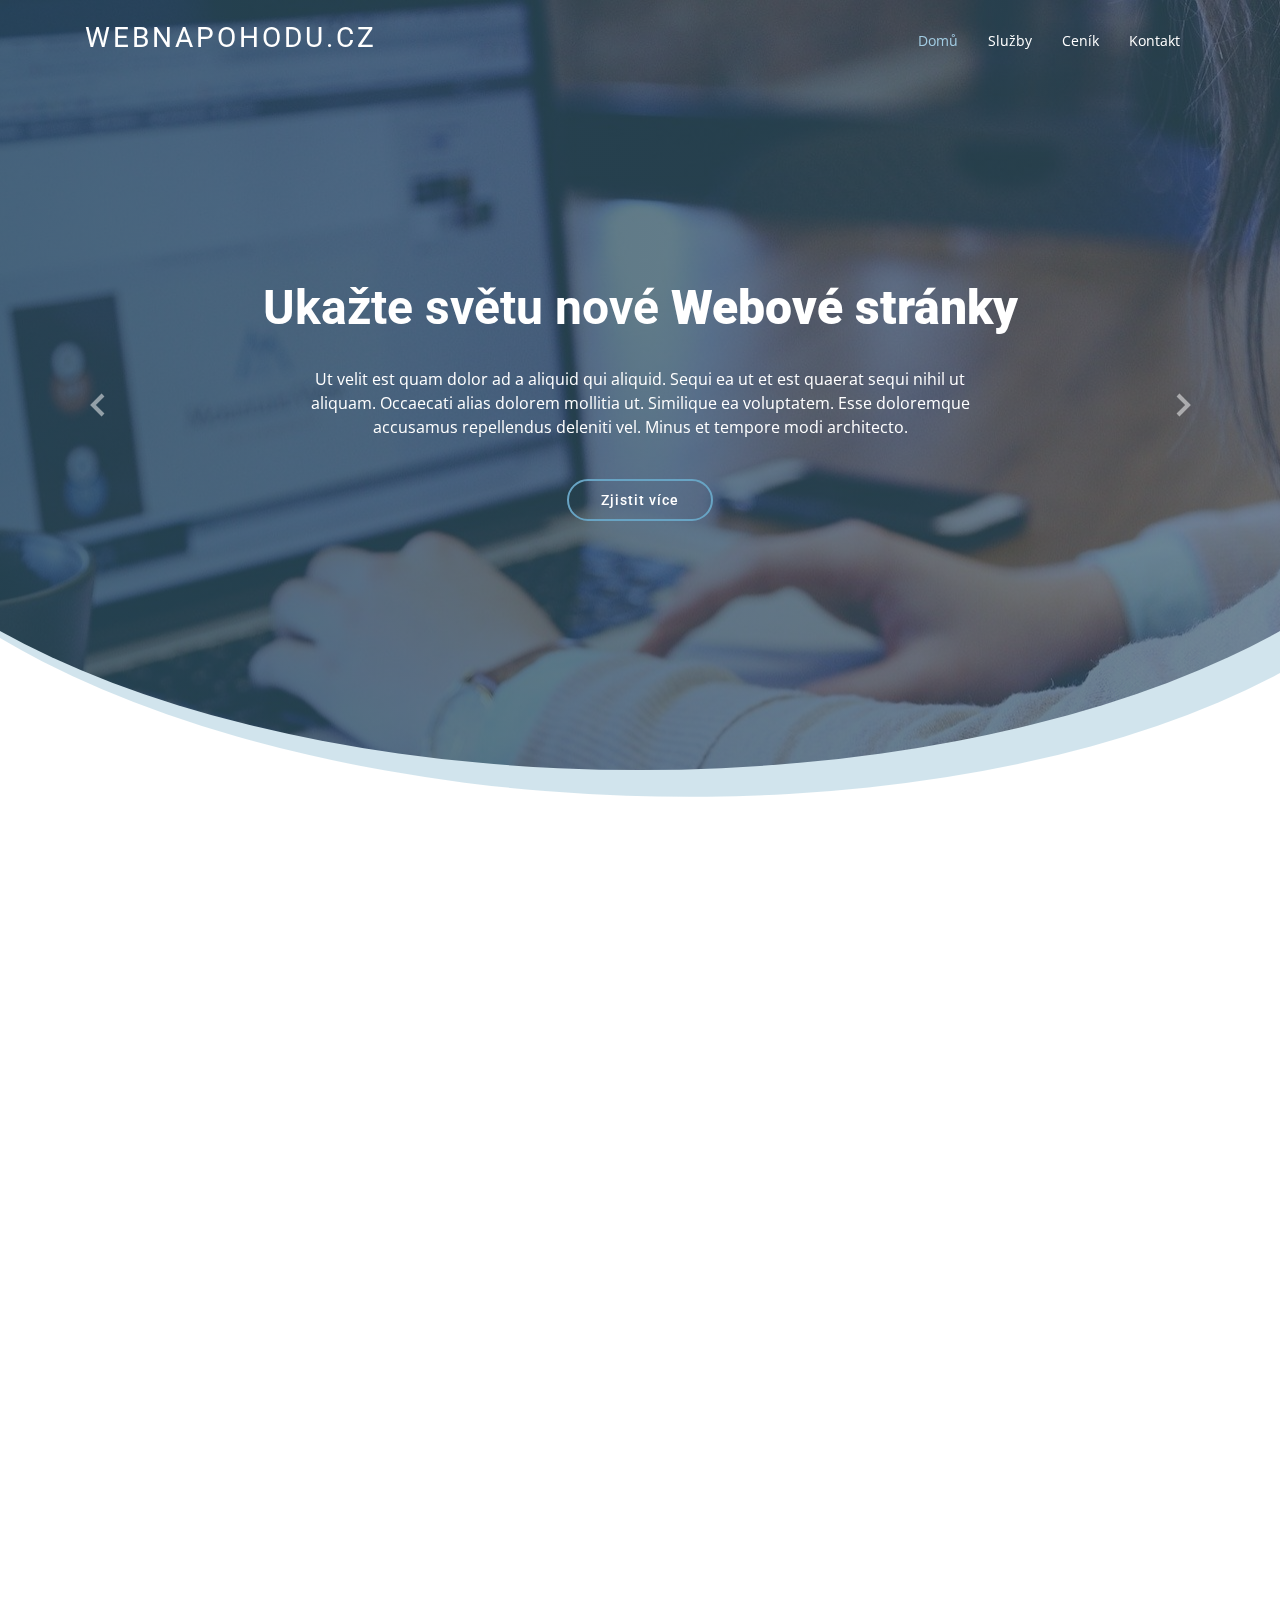
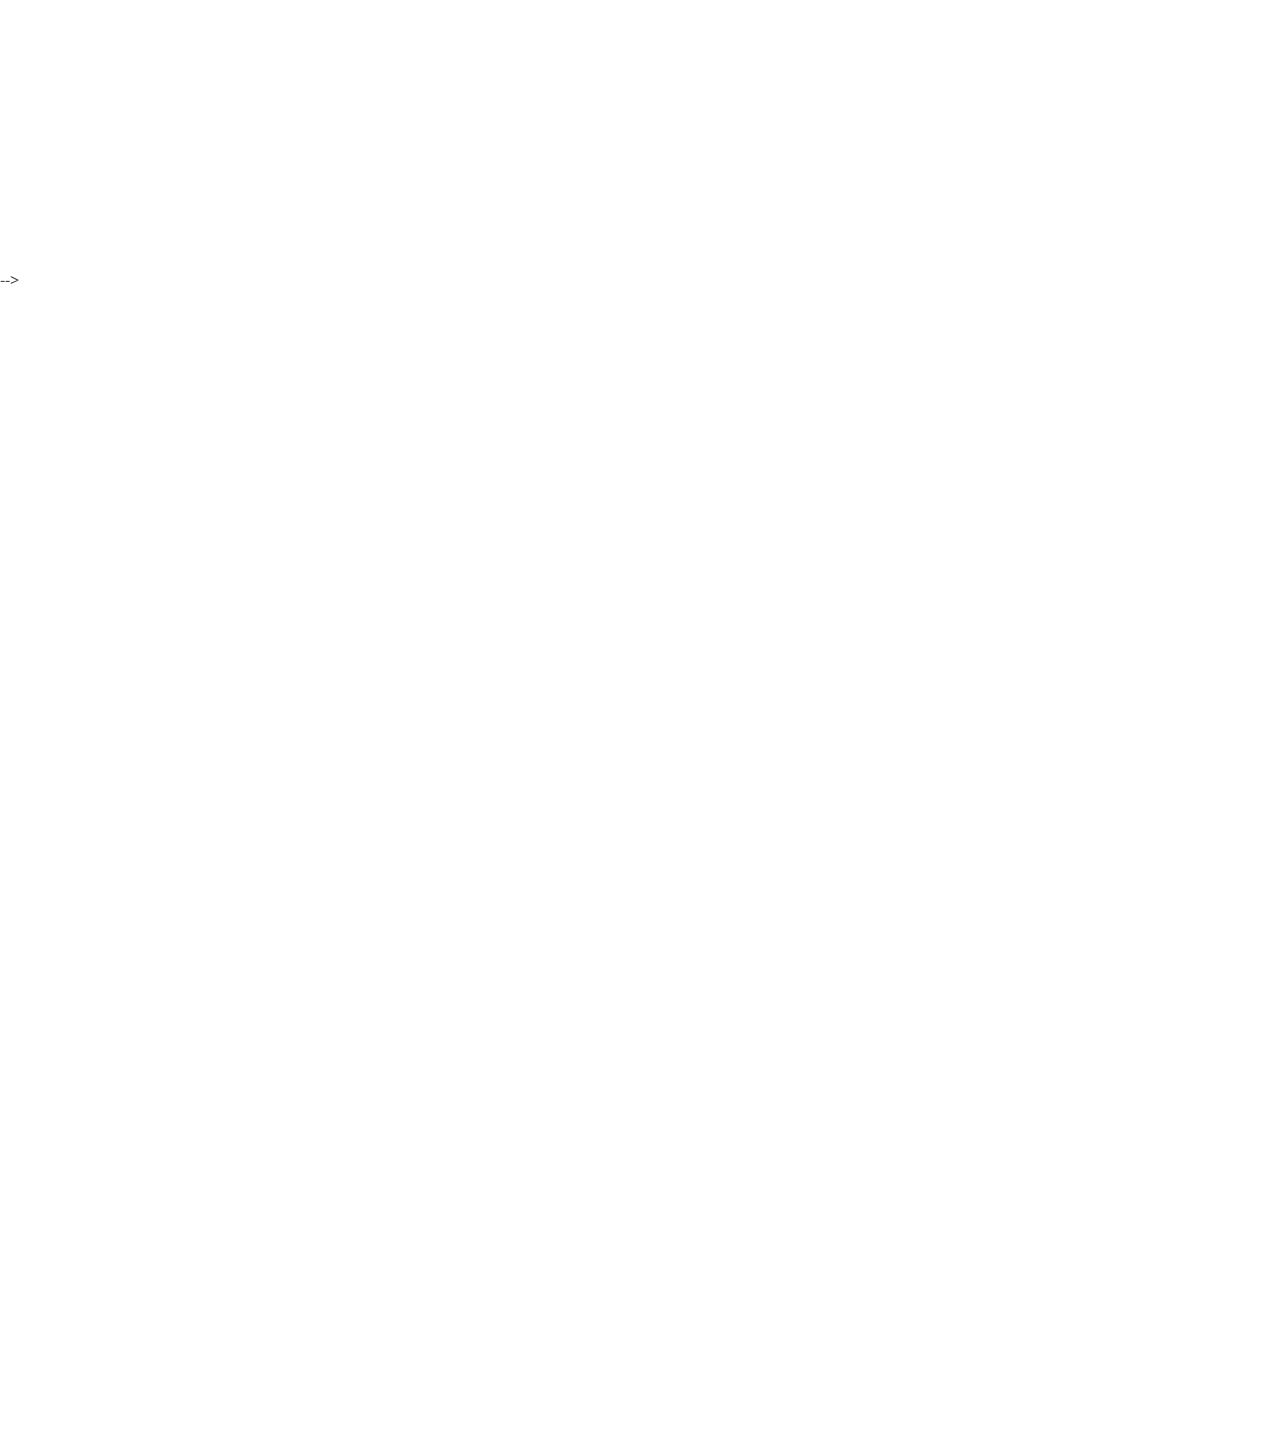
==== index.html @ 747e3417 "Third commit" ====
<!DOCTYPE html>
<html lang="en">

<head>
  <meta charset="utf-8">
  <meta content="width=device-width, initial-scale=1.0" name="viewport">

  <title>Webnapohodu.cz</title>
  <meta content="" name="descriptison">
  <meta content="" name="keywords">

  <!-- Favicons -->
  <link href="assets/img/favicon.png" rel="icon">
  <link href="assets/img/apple-touch-icon.png" rel="apple-touch-icon">

  <!-- Google Fonts -->
  <link href="https://fonts.googleapis.com/css?family=Open+Sans:300,300i,400,400i,600,600i,700,700i|Roboto:300,300i,400,400i,500,500i,700,700i&display=swap" rel="stylesheet">

  <!-- Vendor CSS Files -->
  <link href="assets/vendor/bootstrap/css/bootstrap.min.css" rel="stylesheet">
  <link href="assets/vendor/animate.css/animate.min.css" rel="stylesheet">
  <link href="assets/vendor/icofont/icofont.min.css" rel="stylesheet">
  <link href="assets/vendor/boxicons/css/boxicons.min.css" rel="stylesheet">
  <link href="assets/vendor/venobox/venobox.css" rel="stylesheet">
  <link href="assets/vendor/owl.carousel/assets/owl.carousel.min.css" rel="stylesheet">
  <link href="assets/vendor/aos/aos.css" rel="stylesheet">

  <!-- Template Main CSS File -->
  <link href="assets/css/style.css" rel="stylesheet">

  <!-- =======================================================
  * Template Name: Moderna - v2.1.0
  * Template URL: https://bootstrapmade.com/free-bootstrap-template-corporate-moderna/
  * Author: BootstrapMade.com
  * License: https://bootstrapmade.com/license/
  ======================================================== -->
</head>

<body>

  <!-- ======= Header ======= -->
  <header id="header" class="fixed-top header-transparent">
    <div class="container">

      <div class="logo float-left">
        <h1 class="text-light"><a href="index.html"><span>Webnapohodu.cz</span></a></h1>
        <!-- Uncomment below if you prefer to use an image logo -->
        <!-- <a href="index.html"><img src="assets/img/logo.png" alt="" class="img-fluid"></a>-->
      </div>

      <nav class="nav-menu float-right d-none d-lg-block">
        <ul>
          <li class="active"><a href="index.html">Domů</a></li>
          <!-- <li><a href="about.html">O nás</a></li> -->
          <li><a href="services.html">Služby</a></li>
          <!-- <li><a href="portfolio.html">Portfolio</a></li> -->
          <li><a href="pricing.html">Ceník</a></li>
          <!-- <li><a href="team.html">Team</a></li> -->
          <!-- <li><a href="blog.html">Blog</a></li> -->
          <!-- <li class="drop-down"><a href="">Drop Down</a>
            <ul>
              <li><a href="#">Drop Down 1</a></li>
              <li class="drop-down"><a href="#">Drop Down 2</a>
                <ul>
                  <li><a href="#">Deep Drop Down 1</a></li>
                  <li><a href="#">Deep Drop Down 2</a></li>
                  <li><a href="#">Deep Drop Down 3</a></li>
                  <li><a href="#">Deep Drop Down 4</a></li>
                  <li><a href="#">Deep Drop Down 5</a></li>
                </ul>
              </li>
              <li><a href="#">Drop Down 3</a></li>
              <li><a href="#">Drop Down 4</a></li>
              <li><a href="#">Drop Down 5</a></li>
            </ul>
          </li> -->
          <li><a href="contact.html">Kontakt</a></li>
        </ul>
      </nav><!-- .nav-menu -->

    </div>
  </header><!-- End Header -->

  <!-- ======= Hero Section ======= -->
  <section id="hero" class="d-flex justify-cntent-center align-items-center">
    <div id="heroCarousel" class="container carousel carousel-fade" data-ride="carousel">

      <!-- Slide 1 -->
      <div class="carousel-item active">
        <div class="carousel-container">
          <h2 class="animate__animated animate__fadeInDown">Ukažte světu nové <strong>Webové stránky</strong></h2>
          <p class="animate__animated animate__fadeInUp">Ut velit est quam dolor ad a aliquid qui aliquid. Sequi ea ut et est quaerat sequi nihil ut aliquam. Occaecati alias dolorem mollitia ut. Similique ea voluptatem. Esse doloremque accusamus repellendus deleniti vel. Minus et tempore modi architecto.</p>
          <a href="" class="btn-get-started animate__animated animate__fadeInUp">Zjistit více</a>
        </div>
      </div>

      <!-- Slide 2 -->
      <div class="carousel-item">
        <div class="carousel-container">
          <h2 class="animate__animated animate__fadeInDown">Najděte nové zákazníky</h2>
          <p class="animate__animated animate__fadeInUp">Díky optimalizaci SEO Vás bude moci každý bez problému najít pomocí vyhledávačů jako Google nebo Seznam. Vaší firmě můžeme zajistit online propagaci, zejména na socialních sítích, které skýtají velké množství potenciálních zákazníků.</p>
          <a href="" class="btn-get-started animate__animated animate__fadeInUp">Zjistit více</a>
        </div>
      </div>

      <!-- Slide 3 -->
      <div class="carousel-item">
        <div class="carousel-container">
          <h2 class="animate__animated animate__fadeInDown">Když web, tak napohodu 😎</h2>
          <p class="animate__animated animate__fadeInUp">Přidat novinky, změnit otevírací dobu, či aktualizovat fotografie? Žádný problém, správa Vašeho webu pro Vás bude díky přehledné aministraci hračka. Nechcete se o Váš web starat? V pořádku, údržbu webu budeme provádět za Vás.</p>
          <a href="" class="btn-get-started animate__animated animate__fadeInUp">Zjistit více</a>
        </div>
      </div>

      <a class="carousel-control-prev" href="#heroCarousel" role="button" data-slide="prev">
        <span class="carousel-control-prev-icon bx bx-chevron-left" aria-hidden="true"></span>
        <span class="sr-only">Previous</span>
      </a>

      <a class="carousel-control-next" href="#heroCarousel" role="button" data-slide="next">
        <span class="carousel-control-next-icon bx bx-chevron-right" aria-hidden="true"></span>
        <span class="sr-only">Next</span>
      </a>

    </div>
  </section><!-- End Hero -->

  <main id="main">

    <!-- ======= Services Section ======= -->
    <section class="services">
      <div class="container">

        <div class="row">
          <div class="col-md-6 col-lg-3 d-flex align-items-stretch" data-aos="fade-up">
            <div class="icon-box icon-box-pink">
              <div class="icon"><i class="bx bx-world"></i></div>
              <h4 class="title"><a href="">Moderní vzhled</a></h4>
              <p class="description">Vytvoříme Vaší firmě webové stránky s moderním designem.</p>
            </div>
          </div>

          <div class="col-md-6 col-lg-3 d-flex align-items-stretch" data-aos="fade-up" data-aos-delay="100">
            <div class="icon-box icon-box-cyan">
              <div class="icon"><i class="bx bx-devices"></i></div>
              <h4 class="title"><a href="">Responzivní design</a></h4>
              <p class="description">Vaše webové stránky budou vypadat skvěle na všech zařízeních.</p>
            </div>
          </div>

          <div class="col-md-6 col-lg-3 d-flex align-items-stretch" data-aos="fade-up" data-aos-delay="200">
            <div class="icon-box icon-box-green">
              <div class="icon"><i class="bx bxs-bar-chart-square"></i></div>
              <h4 class="title"><a href="">Marketing</a></h4>
              <p class="description">Vašemu webu zajistíme chytře cílenou reklamu, která Vám přivede nové zákazníky.</p>
            </div>
          </div>

          <div class="col-md-6 col-lg-3 d-flex align-items-stretch" data-aos="fade-up" data-aos-delay="200">
            <div class="icon-box icon-box-blue">
              <div class="icon"><i class="bx bx-paint"></i></div>
              <h4 class="title"><a href="">Grafika</a></h4>
              <p class="description">Vaší firmě vytvoříme moderní logo či propagační leták.</p>
            </div>
          </div>

        </div>

      </div>
    </section><!-- End Domů Section -->

    <!-- ======= Why Us Section ======= -->
    <!-- <section class="why-us section-bg" data-aos="fade-up" date-aos-delay="200">
      <div class="container">

        <div class="row">
          <div class="col-lg-6 video-box">
            <img src="assets/img/why-us.jpg" class="img-fluid" alt="">
            <a href="https://www.youtube.com/watch?v=jDDaplaOz7Q" class="venobox play-btn mb-4" data-vbtype="video" data-autoplay="true"></a>
          </div>

          <div class="col-lg-6 d-flex flex-column justify-content-center p-5">

            <div class="icon-box">
              <div class="icon"><i class="bx bx-fingerprint"></i></div>
              <h4 class="title"><a href="">Lorem Ipsum</a></h4>
              <p class="description">Voluptatum deleniti atque corrupti quos dolores et quas molestias excepturi sint occaecati cupiditate non provident</p>
            </div>

            <div class="icon-box">
              <div class="icon"><i class="bx bx-gift"></i></div>
              <h4 class="title"><a href="">Nemo Enim</a></h4>
              <p class="description">At vero eos et accusamus et iusto odio dignissimos ducimus qui blanditiis praesentium voluptatum deleniti atque</p>
            </div>

          </div>
        </div>

      </div>
    </section> --><!-- End Why Us Section -->

    <!-- ======= Features Section ======= -->
<!--     <section class="features">
      <div class="container">

        <div class="section-title">
          <h2>Features</h2>
          <p>Magnam dolores commodi suscipit. Necessitatibus eius consequatur ex aliquid fuga eum quidem. Sit sint consectetur velit. Quisquam quos quisquam cupiditate. Et nemo qui impedit suscipit alias ea. Quia fugiat sit in iste officiis commodi quidem hic quas.</p>
        </div>

        <div class="row" data-aos="fade-up">
          <div class="col-md-5">
            <img src="assets/img/features-1.svg" class="img-fluid" alt="">
          </div>
          <div class="col-md-7 pt-4">
            <h3>Voluptatem dignissimos provident quasi corporis voluptates sit assumenda.</h3>
            <p class="font-italic">
              Lorem ipsum dolor sit amet, consectetur adipiscing elit, sed do eiusmod tempor incididunt ut labore et dolore
              magna aliqua.
            </p>
            <ul>
              <li><i class="icofont-check"></i> Ullamco laboris nisi ut aliquip ex ea commodo consequat.</li>
              <li><i class="icofont-check"></i> Duis aute irure dolor in reprehenderit in voluptate velit.</li>
            </ul>
          </div>
        </div>

        <div class="row" data-aos="fade-up">
          <div class="col-md-5 order-1 order-md-2">
            <img src="assets/img/features-2.svg" class="img-fluid" alt="">
          </div>
          <div class="col-md-7 pt-5 order-2 order-md-1">
            <h3>Corporis temporibus maiores provident</h3>
            <p class="font-italic">
              Lorem ipsum dolor sit amet, consectetur adipiscing elit, sed do eiusmod tempor incididunt ut labore et dolore
              magna aliqua.
            </p>
            <p>
              Ullamco laboris nisi ut aliquip ex ea commodo consequat. Duis aute irure dolor in reprehenderit in voluptate
              velit esse cillum dolore eu fugiat nulla pariatur. Excepteur sint occaecat cupidatat non proident, sunt in
              culpa qui officia deserunt mollit anim id est laborum
            </p>
          </div>
        </div>

        <div class="row" data-aos="fade-up">
          <div class="col-md-5">
            <img src="assets/img/features-3.svg" class="img-fluid" alt="">
          </div>
          <div class="col-md-7 pt-5">
            <h3>Sunt consequatur ad ut est nulla consectetur reiciendis animi voluptas</h3>
            <p>Cupiditate placeat cupiditate placeat est ipsam culpa. Delectus quia minima quod. Sunt saepe odit aut quia voluptatem hic voluptas dolor doloremque.</p>
            <ul>
              <li><i class="icofont-check"></i> Ullamco laboris nisi ut aliquip ex ea commodo consequat.</li>
              <li><i class="icofont-check"></i> Duis aute irure dolor in reprehenderit in voluptate velit.</li>
              <li><i class="icofont-check"></i> Facilis ut et voluptatem aperiam. Autem soluta ad fugiat.</li>
            </ul>
          </div>
        </div>

        <div class="row" data-aos="fade-up">
          <div class="col-md-5 order-1 order-md-2">
            <img src="assets/img/features-4.svg" class="img-fluid" alt="">
          </div>
          <div class="col-md-7 pt-5 order-2 order-md-1">
            <h3>Quas et necessitatibus eaque impedit ipsum animi consequatur incidunt in</h3>
            <p class="font-italic">
              Lorem ipsum dolor sit amet, consectetur adipiscing elit, sed do eiusmod tempor incididunt ut labore et dolore
              magna aliqua.
            </p>
            <p>
              Ullamco laboris nisi ut aliquip ex ea commodo consequat. Duis aute irure dolor in reprehenderit in voluptate
              velit esse cillum dolore eu fugiat nulla pariatur. Excepteur sint occaecat cupidatat non proident, sunt in
              culpa qui officia deserunt mollit anim id est laborum
            </p>
          </div>
        </div>

      </div>
    </section> -->
    <!-- End Features Section -->

    <!-- ======= Why Us Section ======= -->
    <section class="why-us section-bg" data-aos="fade-up" date-aos-delay="200">
      <div class="container">

        <div class="row">
          <div class="col-lg-6 video-box">
            <img src="assets/img/why-us.jpg" class="img-fluid" alt="">
            <a href="https://www.youtube.com/watch?v=jDDaplaOz7Q" class="venobox play-btn mb-4" data-vbtype="video" data-autoplay="true"></a>
          </div>

          <div class="col-lg-6 d-flex flex-column justify-content-center p-5">

            <div class="icon-box">
              <div class="icon"><i class="bx bx-fingerprint"></i></div>
              <h4 class="title"><a href="">Lorem Ipsum</a></h4>
              <p class="description">Voluptatum deleniti atque corrupti quos dolores et quas molestias excepturi sint occaecati cupiditate non provident</p>
            </div>

            <div class="icon-box">
              <div class="icon"><i class="bx bx-gift"></i></div>
              <h4 class="title"><a href="">Nemo Enim</a></h4>
              <p class="description">At vero eos et accusamus et iusto odio dignissimos ducimus qui blanditiis praesentium voluptatum deleniti atque</p>
            </div>

          </div>
        </div>

      </div>
    </section> --><!-- End Why Us Section

    <!-- ======= Tetstimonials Section ======= -->
    <section class="testimonials" data-aos="fade-up">
      <div class="container">

        <div class="section-title">
          <h2>Proč právě my?</h2>
<!--           <p>I přesto, že na trhu nejsme dlouho už jsme pomohli mnoha firmám. POdívejte se, co o</p> -->
        </div>

        <div class="owl-carousel testimonials-carousel">

          <div class="testimonial-item">
            <h3>Jan N.</h3>
            <h4>Podnikatel</h4>
            <p>
              <i class="bx bxs-quote-alt-left quote-icon-left"></i>
              Moje hospoda byla jedna z nějméně populárnách v obci, s pomocí webnapohodu.cz a jejich reklamy, se ale moje výborné pivo dostalo do světa a každé léto tu mám spoustu turistů.
              <i class="bx bxs-quote-alt-right quote-icon-right"></i>
            </p>
          </div>

          <div class="testimonial-item">
            <img src="assets/img/testimonials/testimonials-2.jpg" class="testimonial-img" alt="">
            <h3>Stáňa K.</h3>
            <h4>Kadeřnice</h4>
            <p>
              <i class="bx bxs-quote-alt-left quote-icon-left"></i>
              Webnapohodu.cz nám udělal úžasný web s jednoduchou a přehlednou administrací ze velmi nízkou cenu, mohu jen doporučit.
              <i class="bx bxs-quote-alt-right quote-icon-right"></i>
            </p>
          </div>

          <div class="testimonial-item">
            <img src="assets/img/testimonials/testimonials-3.jpg" class="testimonial-img" alt="">
            <h3>Petra L.</h3>
            <h4>Podnikatelka</h4>
            <p>
              <i class="bx bxs-quote-alt-left quote-icon-left"></i>
              Děkuji velmi moc za web který mi udělal tento tým... Web je krásný přehledný a hlavně přizpůsobený pro mobilní zařízení... Za tuto cenu jsem nemohla najít lepší služby...
              <i class="bx bxs-quote-alt-right quote-icon-right"></i>
            </p>
          </div>

          <div class="testimonial-item">
            <img src="assets/img/testimonials/testimonials-4.jpg" class="testimonial-img" alt="">
            <h3>Matt Brandon</h3>
            <h4>Freelancer</h4>
            <p>
              <i class="bx bxs-quote-alt-left quote-icon-left"></i>
              Fugiat enim eram quae cillum dolore dolor amet nulla culpa multos export minim fugiat minim velit minim dolor enim duis veniam ipsum anim magna sunt elit fore quem dolore labore illum veniam.
              <i class="bx bxs-quote-alt-right quote-icon-right"></i>
            </p>
          </div>

          <div class="testimonial-item">
            <img src="assets/img/testimonials/testimonials-5.jpg" class="testimonial-img" alt="">
            <h3>John Larson</h3>
            <h4>Entrepreneur</h4>
            <p>
              <i class="bx bxs-quote-alt-left quote-icon-left"></i>
              Quis quorum aliqua sint quem legam fore sunt eram irure aliqua veniam tempor noster veniam enim culpa labore duis sunt culpa nulla illum cillum fugiat legam esse veniam culpa fore nisi cillum quid.
              <i class="bx bxs-quote-alt-right quote-icon-right"></i>
            </p>
          </div>

        </div>

      </div>
    </section>
    <!-- End Ttstimonials Section -->


    <!-- ======= Team Section ======= -->
    <section class="team" data-aos="fade-up" data-aos-easing="ease-in-out" data-aos-duration="500">
        <div class="section-title">
          <h2>Náš tým</h2>
        </div>
      <div class="container">

        <div class="row">

          <div class="col-lg-3 col-md-6 d-flex align-items-stretch">
            <div class="member">
              <div class="member-img">
                <img src="assets/img/team/suja.jpg" class="img-fluid" alt="">
                <div class="social">
                  <a href=""><i class="icofont-twitter"></i></a>
                  <a href=""><i class="icofont-facebook"></i></a>
                  <a href=""><i class="icofont-instagram"></i></a>
                  <a href=""><i class="icofont-linkedin"></i></a>
                </div>
              </div>
              <div class="member-info">
                <h4>Lukáš Suja</h4>
                <span>Grafika, Marketing</span>
                <!-- <p>Animi est delectus alias quam repellendus nihil nobis dolor. Est sapiente occaecati et dolore. Omnis aut ut nesciunt explicabo qui. Eius nam deleniti ut omnis repudiandae perferendis qui. Neque non quidem sit sed pariatur quia modi ea occaecati. Incidunt ea non est corporis in.</p> -->
              </div>
            </div>
          </div>

          <div class="col-lg-3 col-md-6 d-flex align-items-stretch">
            <div class="member">
              <div class="member-img">
                <img src="assets/img/team/krebsova.jpg" class="img-fluid" alt="">
                <div class="social">
                  <a href=""><i class="icofont-twitter"></i></a>
                  <a href="https://www.facebook.com/denisa.krebsova"><i class="icofont-facebook"></i></a>
                  <a href=""><i class="icofont-instagram"></i></a>
                  <a href="https://www.linkedin.com/in/denisa-krebsová-28aa46170"><i class="icofont-linkedin"></i></a>
                </div>
              </div>
              <div class="member-info">
                <h4>Denisa Krebsová</h4>
                <span>Developer</span>
    <!--             <p>Aspernatur iste esse aliquam enim et corporis. Molestiae voluptatem aut eligendi quis aut. Libero vel amet voluptatem eos rerum non doloremque. Dolores eum non.</p> -->
              </div>
            </div>
          </div>

          <div class="col-lg-3 col-md-6 d-flex align-items-stretch">
            <div class="member">
              <div class="member-img">
                <img src="assets/img/team/skoda.jpg" class="img-fluid" alt="">
                <div class="social">
                  <a href=""><i class="icofont-twitter"></i></a>
                  <a href=""><i class="icofont-facebook"></i></a>
                  <a href=""><i class="icofont-instagram"></i></a>
                  <a href=""><i class="icofont-linkedin"></i></a>
                </div>
              </div>
              <div class="member-info">
                <h4>Jakub Škoda</h4>
                <span>Webdesigner</span>
                <!-- <p>Ut enim possimus nihil cupiditate beatae. Veniam facere quae non qui necessitatibus rerum eos vero. Maxime sit sunt quo dolor autem est qui quaerat aliquid. Tenetur possimus qui enim.</p> -->
              </div>
            </div>
          </div>

          <div class="col-lg-3 col-md-6 d-flex align-items-stretch">
            <div class="member">
              <div class="member-img">
                <img src="assets/img/team/brixi.jpg" class="img-fluid" alt="">
                <div class="social">
                  <a href=""><i class="icofont-twitter"></i></a>
                  <a href=""><i class="icofont-facebook"></i></a>
                  <a href=""><i class="icofont-instagram"></i></a>
                  <a href=""><i class="icofont-linkedin"></i></a>
                </div>
              </div>
              <div class="member-info">
                <h4>Pavel Brixí</h4>
                <span>Webdesigner</span>
                <!-- <p>Sint qui cupiditate. Asperiores fugit impedit aspernatur et mollitia. Molestiae qui placeat labore assumenda id qui nesciunt quo reprehenderit. Rem dolores similique quis soluta culpa enim quia ratione ea.</p> -->
              </div>
            </div>
          </div>

        
        </div>

      </div>
    </section><!-- End Team Section -->


  </main><!-- End #main -->



  <!-- ======= Footer ======= -->
  <footer id="footer" data-aos="fade-up" data-aos-easing="ease-in-out" data-aos-duration="500">

    <!-- <div class="footer-newsletter">
      <div class="container">
        <div class="row">
          <div class="col-lg-6">
            <h4>Our Newsletter</h4>
            <p>Tamen quem nulla quae legam multos aute sint culpa legam noster magna</p>
          </div>
          <div class="col-lg-6">
            <form action="" method="post">
              <input type="email" name="email"><input type="submit" value="Subscribe">
            </form>
          </div>
        </div>
      </div>
    </div> -->

    <!-- <div class="footer-top"> -->
<!--       <div class="container">
        <div class="row">

          <div class="col-lg-3 col-md-6 footer-links">
            <h4>Useful Links</h4>
            <ul>
              <li><i class="bx bx-chevron-right"></i> <a href="#">Domů</a></li>
              <li><i class="bx bx-chevron-right"></i> <a href="#">O nás</a></li>
              <li><i class="bx bx-chevron-right"></i> <a href="#">Services</a></li>
              <li><i class="bx bx-chevron-right"></i> <a href="#">Terms of service</a></li>
              <li><i class="bx bx-chevron-right"></i> <a href="#">Privacy policy</a></li>
            </ul>
          </div>

          <div class="col-lg-3 col-md-6 footer-links">
            <h4>Our Services</h4>
            <ul>
              <li><i class="bx bx-chevron-right"></i> <a href="#">Web Design</a></li>
              <li><i class="bx bx-chevron-right"></i> <a href="#">Web Development</a></li>
              <li><i class="bx bx-chevron-right"></i> <a href="#">Product Management</a></li>
              <li><i class="bx bx-chevron-right"></i> <a href="#">Marketing</a></li>
              <li><i class="bx bx-chevron-right"></i> <a href="#">Graphic Design</a></li>
            </ul>
          </div>

          <div class="col-lg-3 col-md-6 footer-contact">
            <h4>Kon</h4>
            <p>
              A108 Adam Street <br>
              New York, NY 535022<br>
              United States <br><br>
              <strong>Phone:</strong> +1 5589 55488 55<br>
              <strong>Email:</strong> info@example.com<br>
            </p>

          </div>

          <div class="col-lg-3 col-md-6 footer-info">
            <h3>About Moderna</h3>
            <p>Cras fermentum odio eu feugiat lide par naso tierra. Justo eget nada terra videa magna derita valies darta donna mare fermentum iaculis eu non diam phasellus.</p>
            <div class="social-links mt-3">
              <a href="#" class="twitter"><i class="bx bxl-twitter"></i></a>
              <a href="#" class="facebook"><i class="bx bxl-facebook"></i></a>
              <a href="#" class="instagram"><i class="bx bxl-instagram"></i></a>
              <a href="#" class="linkedin"><i class="bx bxl-linkedin"></i></a>
            </div>
          </div>

        </div>
      </div> -->
    <!-- </div> -->

    <div class="container">
      <div class="copyright">
        &copy; Copyright <strong><span>Webnapohodu.cz</span></strong>. Všechna práva vyhrazena
      </div>
      <div class="credits">
        <!-- All the links in the footer should remain intact. -->
        <!-- You can delete the links only if you purchased the pro version. -->
        <!-- Licensing information: https://bootstrapmade.com/license/ -->
        <!-- Purchase the pro version with working PHP/AJAX contact form: https://bootstrapmade.com/free-bootstrap-template-corporate-moderna/ -->
        <!-- Designed by <a href="https://bootstrapmade.com/">BootstrapMade</a> -->
      </div>
    </div>
  </footer><!-- End Footer -->

  <a href="#" class="back-to-top"><i class="icofont-simple-up"></i></a>

  <!-- Vendor JS Files -->
  <script src="assets/vendor/jquery/jquery.min.js"></script>
  <script src="assets/vendor/bootstrap/js/bootstrap.bundle.min.js"></script>
  <script src="assets/vendor/jquery.easing/jquery.easing.min.js"></script>
  <script src="assets/vendor/php-email-form/validate.js"></script>
  <script src="assets/vendor/venobox/venobox.min.js"></script>
  <script src="assets/vendor/waypoints/jquery.waypoints.min.js"></script>
  <script src="assets/vendor/counterup/counterup.min.js"></script>
  <script src="assets/vendor/owl.carousel/owl.carousel.min.js"></script>
  <script src="assets/vendor/isotope-layout/isotope.pkgd.min.js"></script>
  <script src="assets/vendor/aos/aos.js"></script>

  <!-- Template Main JS File -->
  <script src="assets/js/main.js"></script>

</body>

</html>
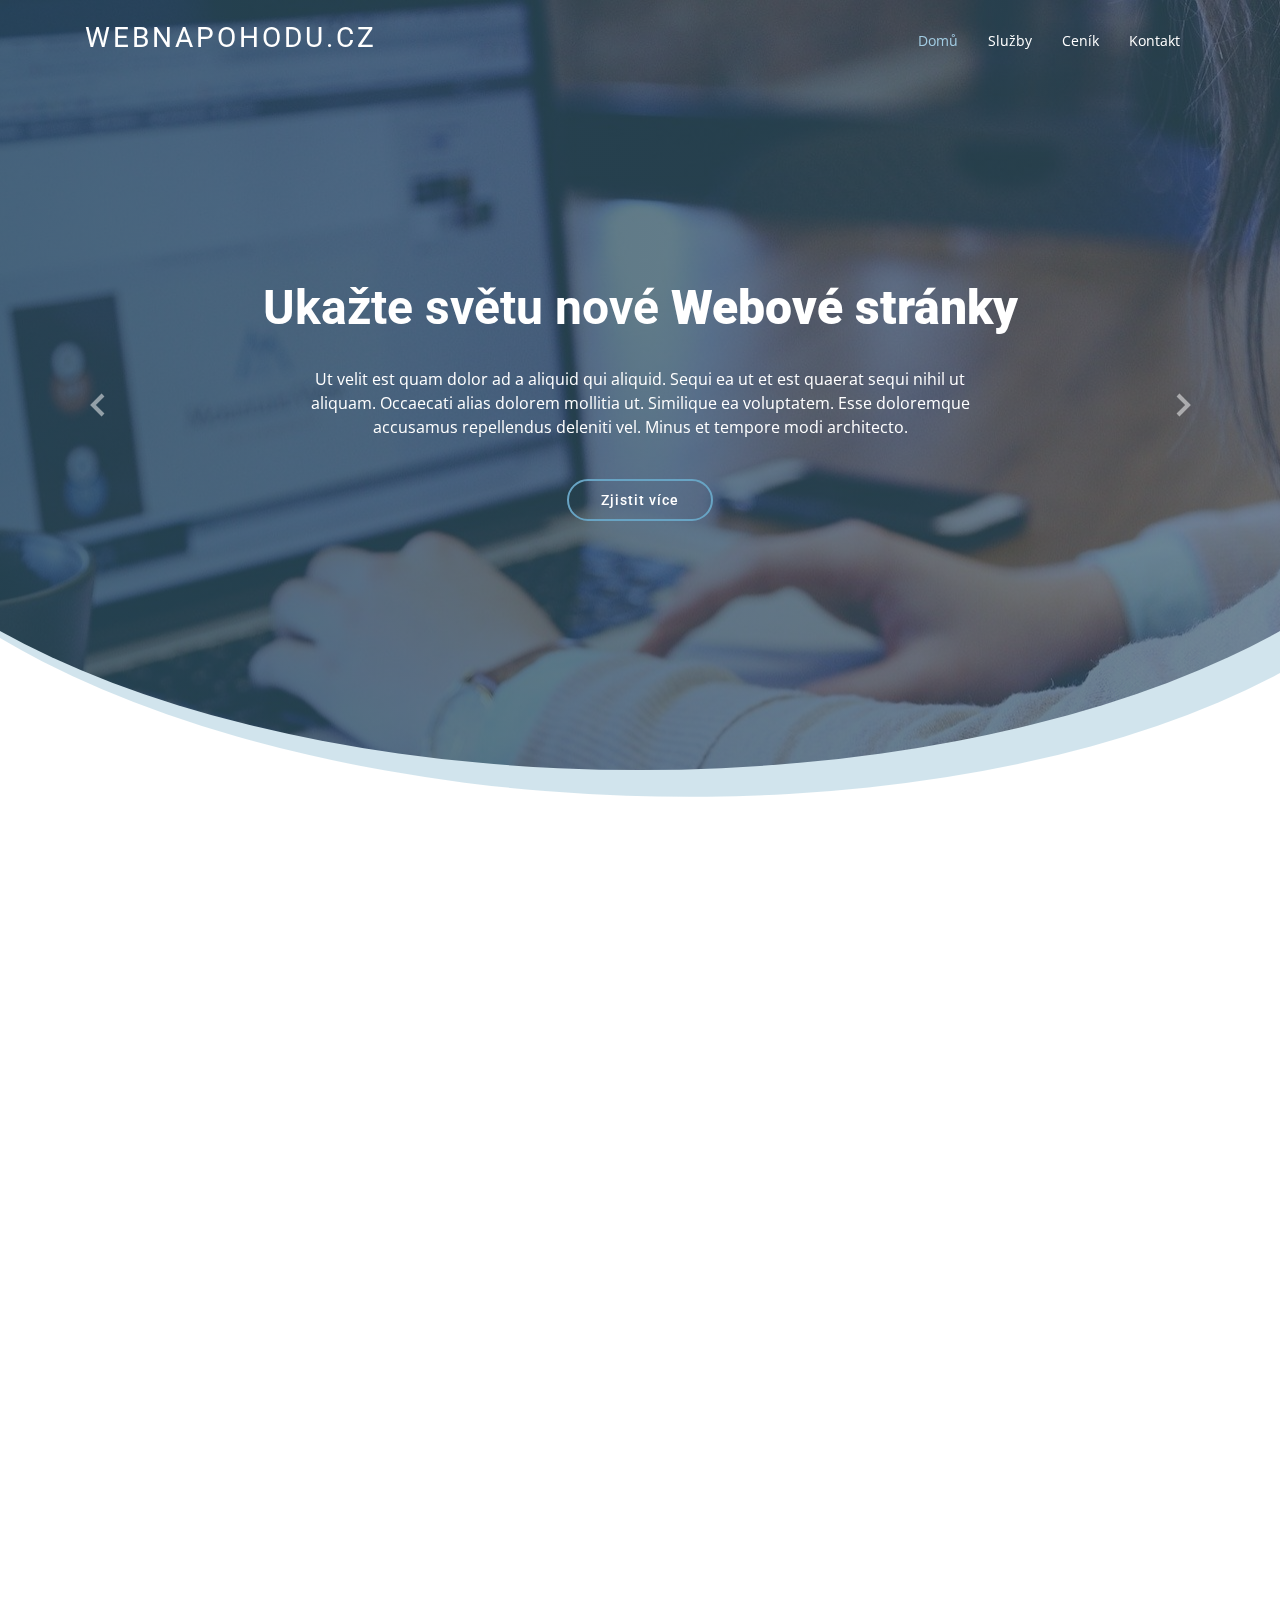
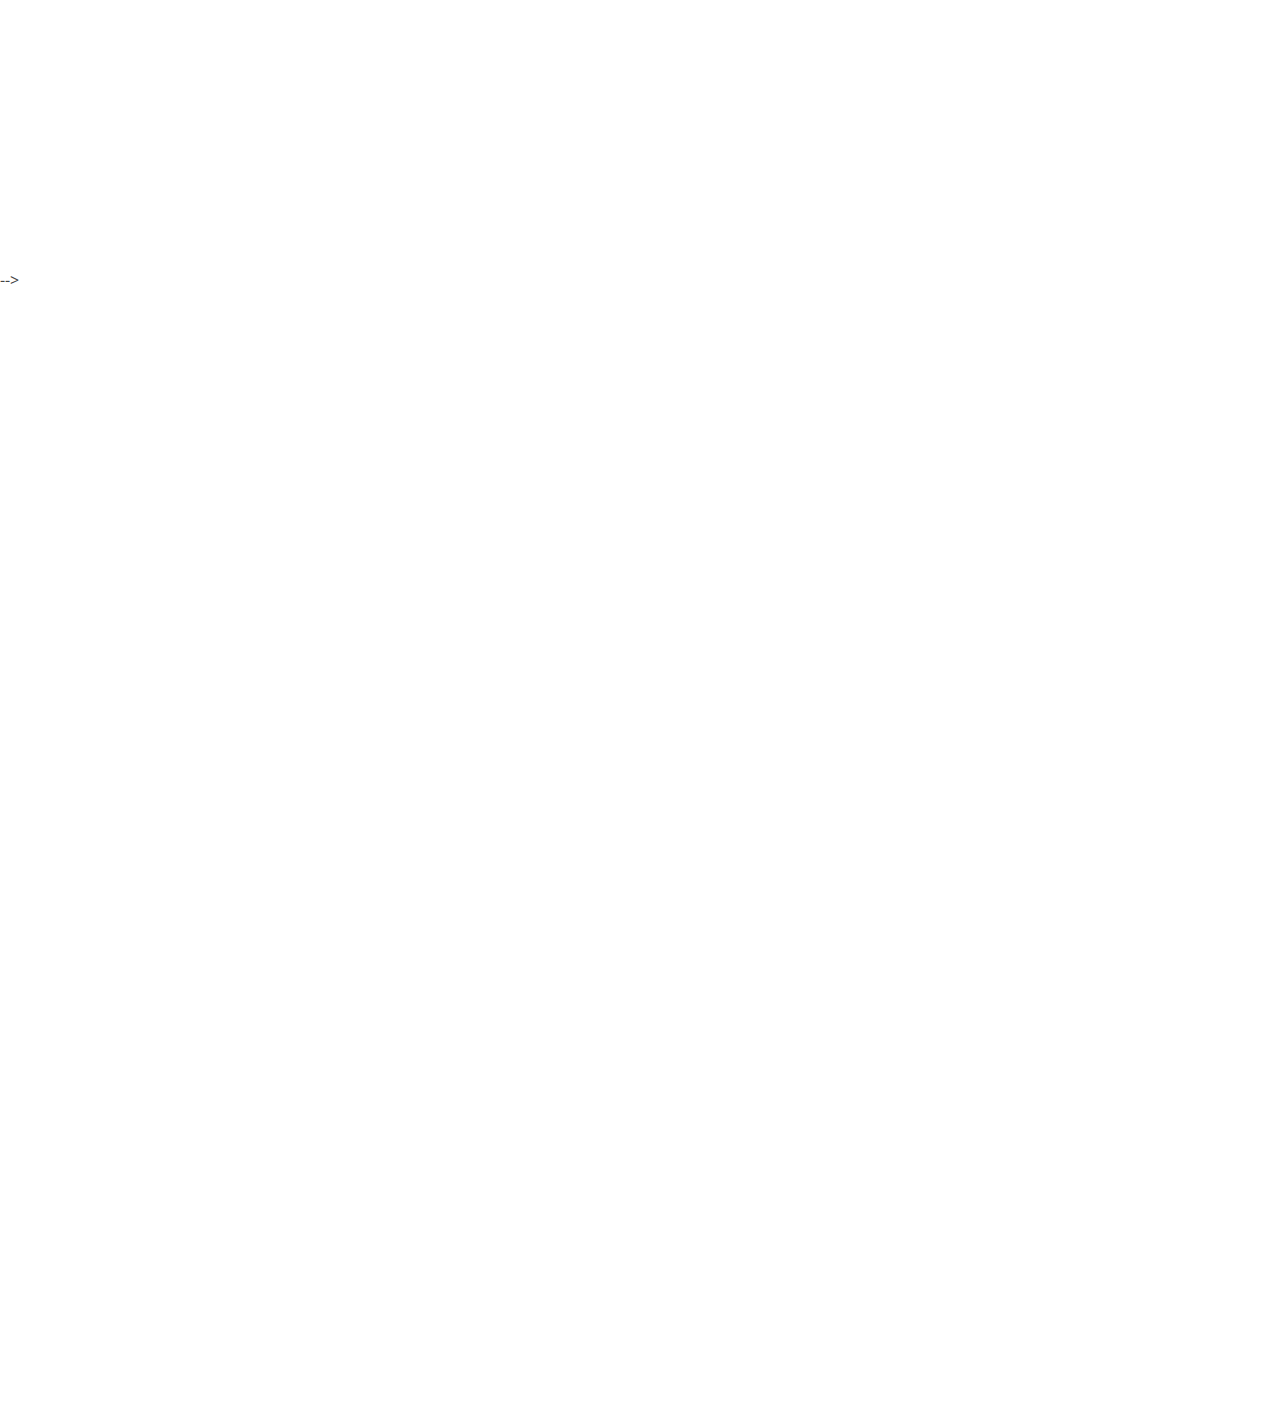
==== commit 6272c422: "Social links footer" ====
--- a/index.html
+++ b/index.html
@@ -332,7 +332,6 @@
           </div>
 
           <div class="testimonial-item">
-            <img src="assets/img/testimonials/testimonials-2.jpg" class="testimonial-img" alt="">
             <h3>Stáňa K.</h3>
             <h4>Kadeřnice</h4>
             <p>
@@ -343,7 +342,6 @@
           </div>
 
           <div class="testimonial-item">
-            <img src="assets/img/testimonials/testimonials-3.jpg" class="testimonial-img" alt="">
             <h3>Petra L.</h3>
             <h4>Podnikatelka</h4>
             <p>
@@ -354,7 +352,6 @@
           </div>
 
           <div class="testimonial-item">
-            <img src="assets/img/testimonials/testimonials-4.jpg" class="testimonial-img" alt="">
             <h3>Matt Brandon</h3>
             <h4>Freelancer</h4>
             <p>
@@ -365,7 +362,6 @@
           </div>
 
           <div class="testimonial-item">
-            <img src="assets/img/testimonials/testimonials-5.jpg" class="testimonial-img" alt="">
             <h3>John Larson</h3>
             <h4>Entrepreneur</h4>
             <p>
@@ -394,7 +390,42 @@
           <div class="col-lg-3 col-md-6 d-flex align-items-stretch">
             <div class="member">
               <div class="member-img">
-                <img src="assets/img/team/suja.jpg" class="img-fluid" alt="">
+                <img src="assets/img/team/suja.jpg" class="img-fluid" alt="Lukáš Suja">
+                <div class="social">
+                  <a href="https://www.facebook.com/lukas.suja.146"><i class="icofont-facebook"></i></a>
+                  <a href="https://www.instagram.com/sujaluky/"><i class="icofont-instagram"></i></a>
+                  <a href="https://www.linkedin.com/in/lukáš-suja-8917b91a2"><i class="icofont-linkedin"></i></a>
+                </div>
+              </div>
+              <div class="member-info">
+                <h4>Lukáš Suja</h4>
+                <span>Grafika, Marketing</span>
+                <!-- <p>Animi est delectus alias quam repellendus nihil nobis dolor. Est sapiente occaecati et dolore. Omnis aut ut nesciunt explicabo qui. Eius nam deleniti ut omnis repudiandae perferendis qui. Neque non quidem sit sed pariatur quia modi ea occaecati. Incidunt ea non est corporis in.</p> -->
+              </div>
+            </div>
+          </div>
+
+          <div class="col-lg-3 col-md-6 d-flex align-items-stretch">
+            <div class="member">
+              <div class="member-img">
+                <img src="assets/img/team/krebsova.jpg" class="img-fluid" alt="Denisa Krebsová">
+                <div class="social">
+                  <a href="https://www.facebook.com/denisa.krebsova"><i class="icofont-facebook"></i></a>
+                  <a href="https://www.linkedin.com/in/denisa-krebsová-28aa46170"><i class="icofont-linkedin"></i></a>
+                </div>
+              </div>
+              <div class="member-info">
+                <h4>Denisa Krebsová</h4>
+                <span>Developer</span>
+    <!--             <p>Aspernatur iste esse aliquam enim et corporis. Molestiae voluptatem aut eligendi quis aut. Libero vel amet voluptatem eos rerum non doloremque. Dolores eum non.</p> -->
+              </div>
+            </div>
+          </div>
+
+          <div class="col-lg-3 col-md-6 d-flex align-items-stretch">
+            <div class="member">
+              <div class="member-img">
+                <img src="assets/img/team/skoda.jpg" class="img-fluid" alt="Jakub Škoda">
                 <div class="social">
                   <a href=""><i class="icofont-twitter"></i></a>
                   <a href=""><i class="icofont-facebook"></i></a>
@@ -403,9 +434,9 @@
                 </div>
               </div>
               <div class="member-info">
-                <h4>Lukáš Suja</h4>
-                <span>Grafika, Marketing</span>
-                <!-- <p>Animi est delectus alias quam repellendus nihil nobis dolor. Est sapiente occaecati et dolore. Omnis aut ut nesciunt explicabo qui. Eius nam deleniti ut omnis repudiandae perferendis qui. Neque non quidem sit sed pariatur quia modi ea occaecati. Incidunt ea non est corporis in.</p> -->
+                <h4>Jakub Škoda</h4>
+                <span>Webdesigner</span>
+                <!-- <p>Ut enim possimus nihil cupiditate beatae. Veniam facere quae non qui necessitatibus rerum eos vero. Maxime sit sunt quo dolor autem est qui quaerat aliquid. Tenetur possimus qui enim.</p> -->
               </div>
             </div>
           </div>
@@ -413,45 +444,7 @@
           <div class="col-lg-3 col-md-6 d-flex align-items-stretch">
             <div class="member">
               <div class="member-img">
-                <img src="assets/img/team/krebsova.jpg" class="img-fluid" alt="">
-                <div class="social">
-                  <a href=""><i class="icofont-twitter"></i></a>
-                  <a href="https://www.facebook.com/denisa.krebsova"><i class="icofont-facebook"></i></a>
-                  <a href=""><i class="icofont-instagram"></i></a>
-                  <a href="https://www.linkedin.com/in/denisa-krebsová-28aa46170"><i class="icofont-linkedin"></i></a>
-                </div>
-              </div>
-              <div class="member-info">
-                <h4>Denisa Krebsová</h4>
-                <span>Developer</span>
-    <!--             <p>Aspernatur iste esse aliquam enim et corporis. Molestiae voluptatem aut eligendi quis aut. Libero vel amet voluptatem eos rerum non doloremque. Dolores eum non.</p> -->
-              </div>
-            </div>
-          </div>
-
-          <div class="col-lg-3 col-md-6 d-flex align-items-stretch">
-            <div class="member">
-              <div class="member-img">
-                <img src="assets/img/team/skoda.jpg" class="img-fluid" alt="">
-                <div class="social">
-                  <a href=""><i class="icofont-twitter"></i></a>
-                  <a href=""><i class="icofont-facebook"></i></a>
-                  <a href=""><i class="icofont-instagram"></i></a>
-                  <a href=""><i class="icofont-linkedin"></i></a>
-                </div>
-              </div>
-              <div class="member-info">
-                <h4>Jakub Škoda</h4>
-                <span>Webdesigner</span>
-                <!-- <p>Ut enim possimus nihil cupiditate beatae. Veniam facere quae non qui necessitatibus rerum eos vero. Maxime sit sunt quo dolor autem est qui quaerat aliquid. Tenetur possimus qui enim.</p> -->
-              </div>
-            </div>
-          </div>
-
-          <div class="col-lg-3 col-md-6 d-flex align-items-stretch">
-            <div class="member">
-              <div class="member-img">
-                <img src="assets/img/team/brixi.jpg" class="img-fluid" alt="">
+                <img src="assets/img/team/brixi.jpg" class="img-fluid" alt="Pavel Brixí">
                 <div class="social">
                   <a href=""><i class="icofont-twitter"></i></a>
                   <a href=""><i class="icofont-facebook"></i></a>
@@ -549,9 +542,9 @@
         </div>
       </div> -->
     <!-- </div> -->
-
-    <div class="container">
-      <div class="copyright">
+    
+    <div class="d-flex justify-content-end">
+      <div class="copyright ml-auto mr-auto">
         &copy; Copyright <strong><span>Webnapohodu.cz</span></strong>. Všechna práva vyhrazena
       </div>
       <div class="credits">
@@ -561,10 +554,21 @@
         <!-- Purchase the pro version with working PHP/AJAX contact form: https://bootstrapmade.com/free-bootstrap-template-corporate-moderna/ -->
         <!-- Designed by <a href="https://bootstrapmade.com/">BootstrapMade</a> -->
       </div>
+
+
+      <div class="social-links">
+        <div class="footer-info">
+          <div class="social-links mt-3">
+            <a href="#" class="twitter"><i class="bx bxl-twitter"></i></a>
+            <a href="#" class="facebook"><i class="bx bxl-facebook"></i></a>
+            <a href="#" class="instagram"><i class="bx bxl-instagram"></i></a>
+            <a href="#" class="linkedin"><i class="bx bxl-linkedin"></i></a>
+          </div>
+        </div>
+      </div>
     </div>
+
   </footer><!-- End Footer -->
-
-  <a href="#" class="back-to-top"><i class="icofont-simple-up"></i></a>
 
   <!-- Vendor JS Files -->
   <script src="assets/vendor/jquery/jquery.min.js"></script>
--- a/assets/css/style.css
+++ b/assets/css/style.css
@@ -2263,7 +2263,77 @@
   color: #fff;
 }
 
-#footer .footer-top .social-links a {
+#footer .footer-top h4 {
+  font-size: 18px;
+  font-weight: 600;
+  color: #a2cce3;
+  position: relative;
+  padding-bottom: 12px;
+}
+
+#footer .footer-top .footer-links {
+  margin-bottom: 30px;
+}
+
+#footer .footer-top .footer-links ul {
+  list-style: none;
+  padding: 0;
+  margin: 0;
+}
+
+#footer .footer-top .footer-links ul i {
+  padding-right: 2px;
+  color: #a2cce3;
+  font-size: 18px;
+  line-height: 1;
+}
+
+#footer .footer-top .footer-links ul li {
+  padding: 10px 0;
+  display: flex;
+  align-items: center;
+}
+
+#footer .footer-top .footer-links ul li:first-child {
+  padding-top: 0;
+}
+
+#footer .footer-top .footer-links ul a {
+  color: #fff;
+  transition: 0.3s;
+  display: inline-block;
+  line-height: 1;
+}
+
+#footer .footer-top .footer-links ul a:hover {
+  color: #a2cce3;
+}
+
+#footer .footer-top .footer-contact {
+  margin-bottom: 30px;
+}
+
+#footer .footer-top .footer-contact p {
+  line-height: 26px;
+}
+
+#footer .copyright {
+  text-align: center;
+  padding-top: 30px;
+}
+
+#footer .credits {
+  padding-top: 10px;
+  text-align: center;
+  font-size: 13px;
+  color: #fff;
+}
+
+#footer .credits a {
+  color: #a2cce3;
+}
+
+#footer .social-links a {
   font-size: 18px;
   display: inline-block;
   background: #1e4356;
@@ -2278,78 +2348,8 @@
   transition: 0.3s;
 }
 
-#footer .footer-top .social-links a:hover {
+#footer .social-links a:hover {
   background: #68A4C4;
   color: #fff;
   text-decoration: none;
-}
-
-#footer .footer-top h4 {
-  font-size: 18px;
-  font-weight: 600;
-  color: #a2cce3;
-  position: relative;
-  padding-bottom: 12px;
-}
-
-#footer .footer-top .footer-links {
-  margin-bottom: 30px;
-}
-
-#footer .footer-top .footer-links ul {
-  list-style: none;
-  padding: 0;
-  margin: 0;
-}
-
-#footer .footer-top .footer-links ul i {
-  padding-right: 2px;
-  color: #a2cce3;
-  font-size: 18px;
-  line-height: 1;
-}
-
-#footer .footer-top .footer-links ul li {
-  padding: 10px 0;
-  display: flex;
-  align-items: center;
-}
-
-#footer .footer-top .footer-links ul li:first-child {
-  padding-top: 0;
-}
-
-#footer .footer-top .footer-links ul a {
-  color: #fff;
-  transition: 0.3s;
-  display: inline-block;
-  line-height: 1;
-}
-
-#footer .footer-top .footer-links ul a:hover {
-  color: #a2cce3;
-}
-
-#footer .footer-top .footer-contact {
-  margin-bottom: 30px;
-}
-
-#footer .footer-top .footer-contact p {
-  line-height: 26px;
-}
-
-#footer .copyright {
-  text-align: center;
-  padding-top: 30px;
-}
-
-#footer .credits {
-  padding-top: 10px;
-  text-align: center;
-  font-size: 13px;
-  color: #fff;
-}
-
-#footer .credits a {
-  color: #a2cce3;
-}
+}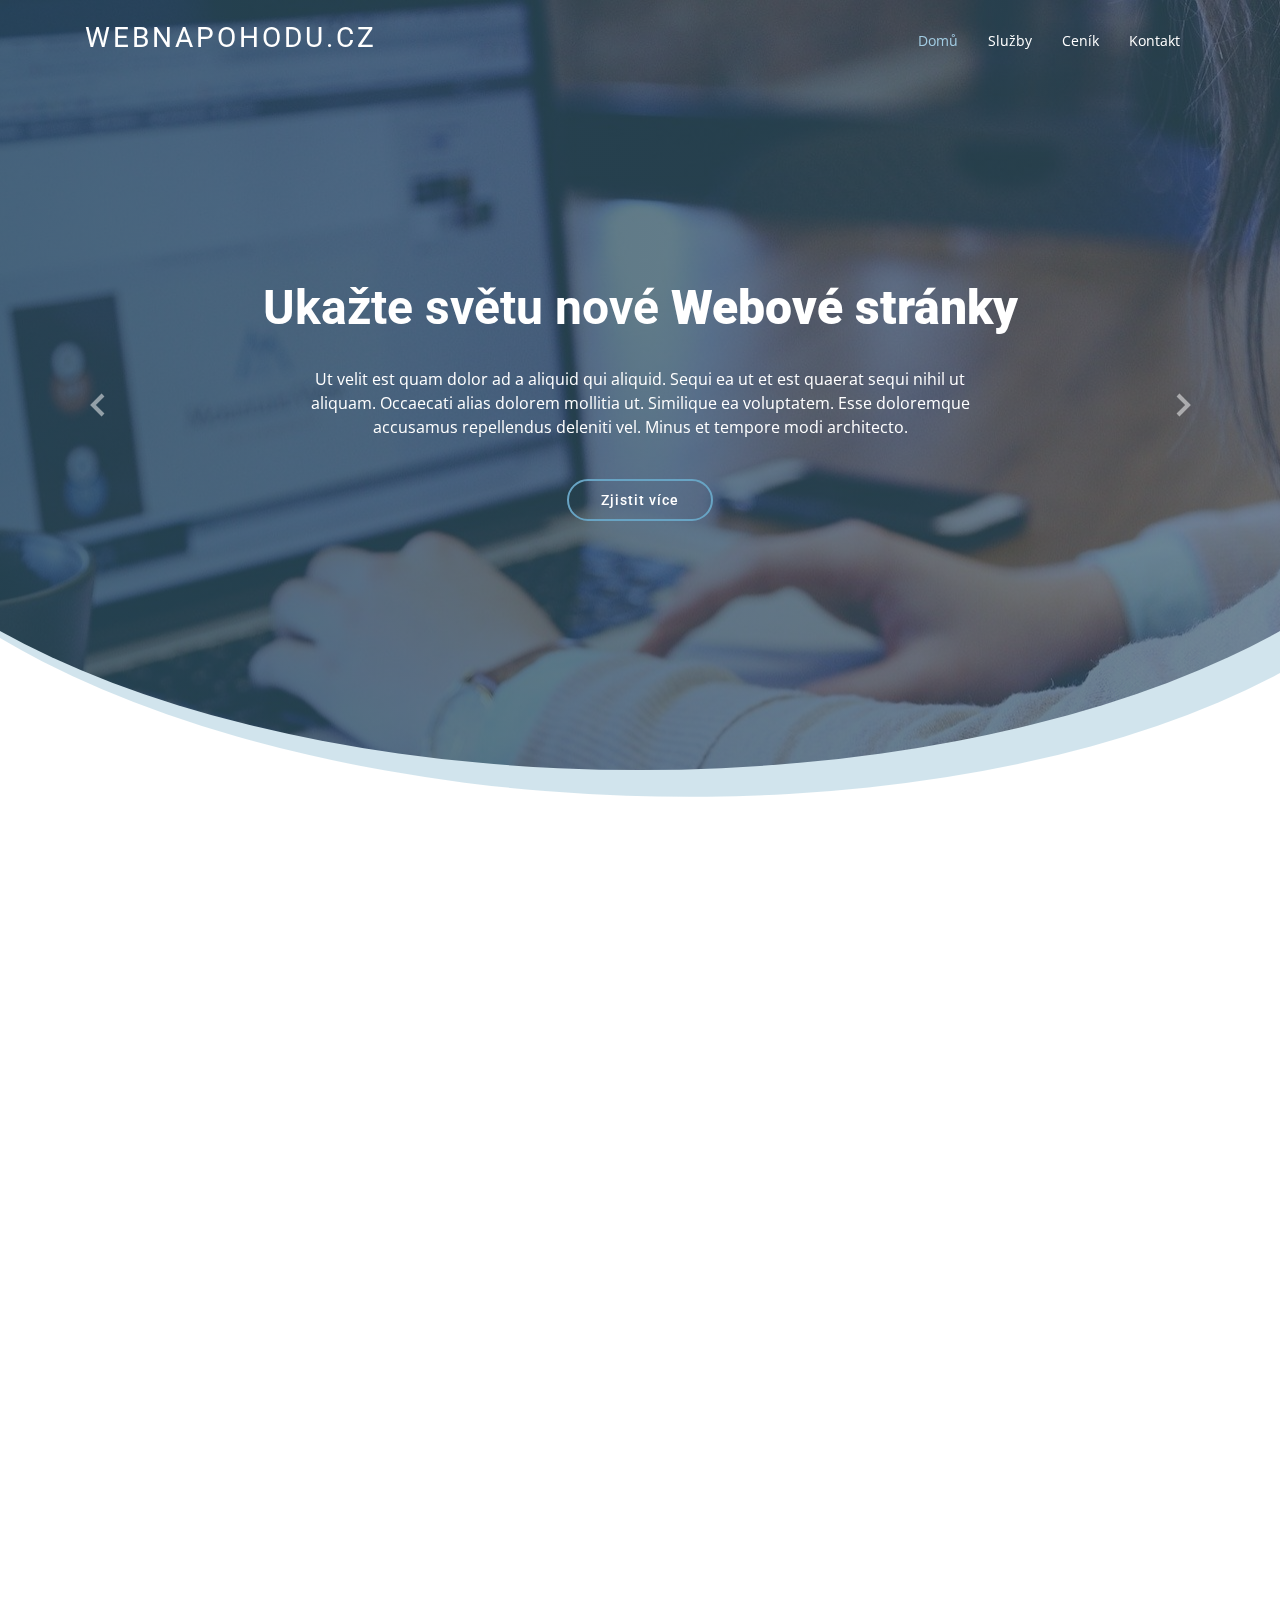
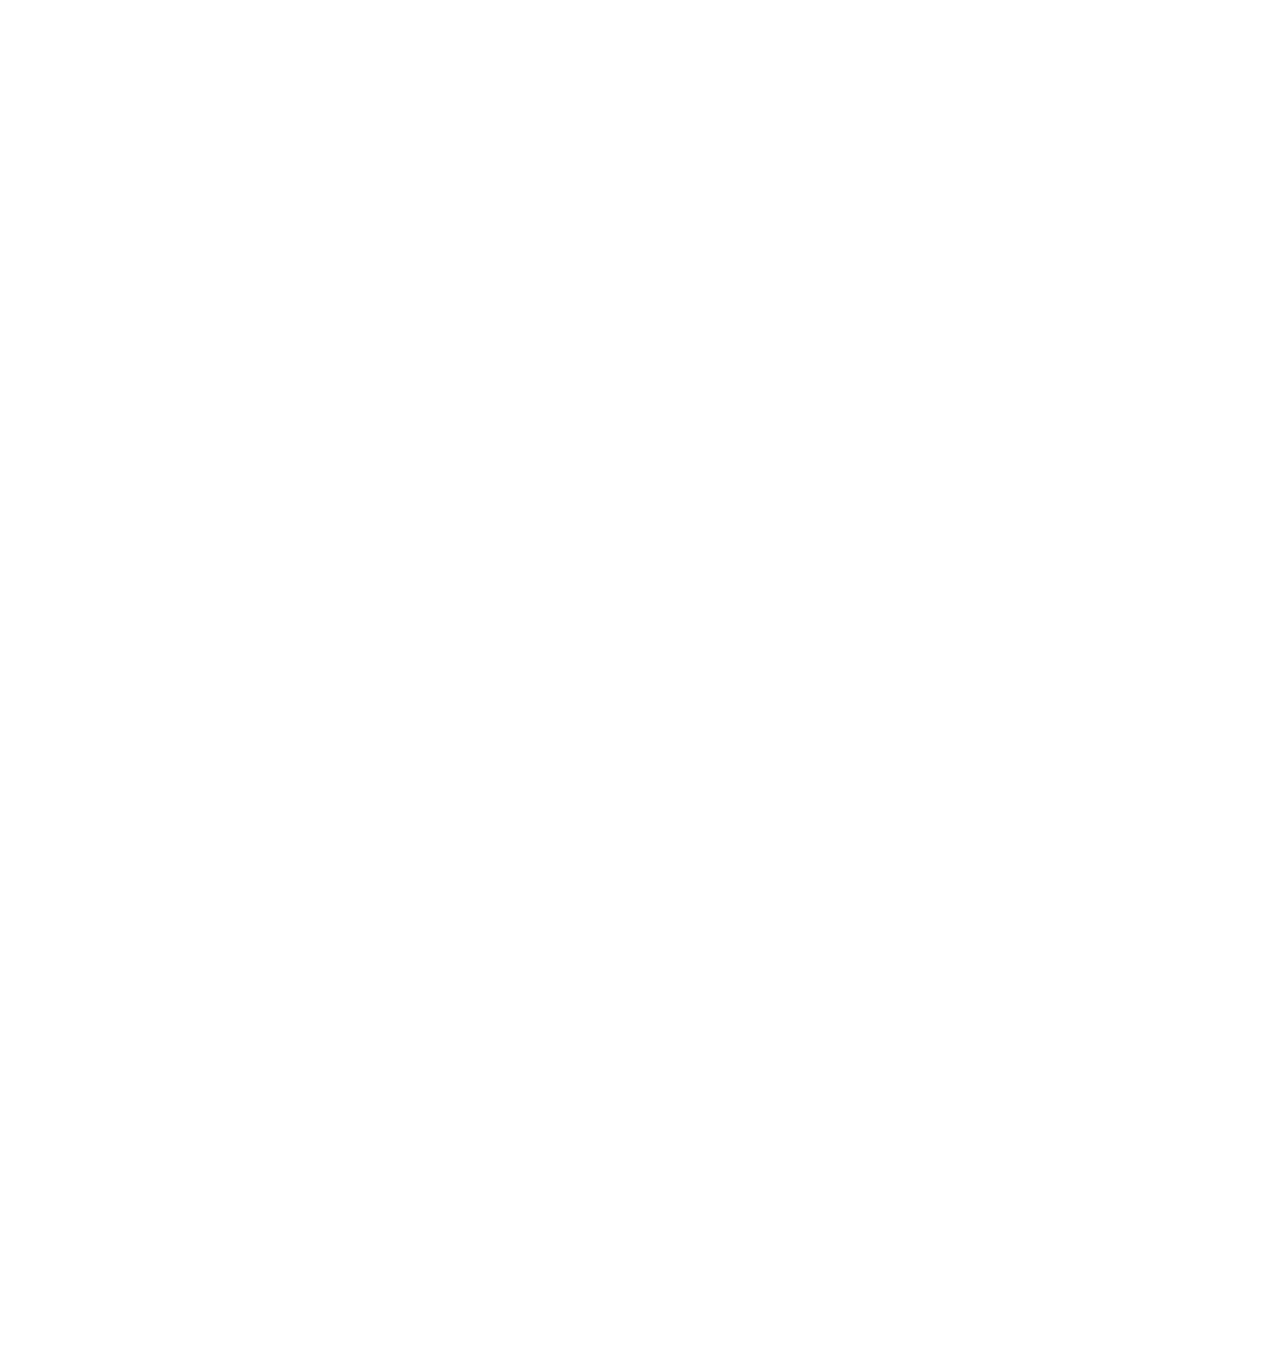
==== commit af6a7b8b: "Modified online section" ====
--- a/index.html
+++ b/index.html
@@ -106,7 +106,7 @@
       <!-- Slide 3 -->
       <div class="carousel-item">
         <div class="carousel-container">
-          <h2 class="animate__animated animate__fadeInDown">Když web, tak napohodu 😎</h2>
+          <h2 class="animate__animated animate__fadeInDown">Když web, tak napohodu</h2>
           <p class="animate__animated animate__fadeInUp">Přidat novinky, změnit otevírací dobu, či aktualizovat fotografie? Žádný problém, správa Vašeho webu pro Vás bude díky přehledné aministraci hračka. Nechcete se o Váš web starat? V pořádku, údržbu webu budeme provádět za Vás.</p>
           <a href="" class="btn-get-started animate__animated animate__fadeInUp">Zjistit více</a>
         </div>
@@ -286,29 +286,28 @@
 
         <div class="row">
           <div class="col-lg-6 video-box">
-            <img src="assets/img/why-us.jpg" class="img-fluid" alt="">
-            <a href="https://www.youtube.com/watch?v=jDDaplaOz7Q" class="venobox play-btn mb-4" data-vbtype="video" data-autoplay="true"></a>
+            <img src="assets/img/online.svg" class="img-fluid" alt="">
           </div>
 
           <div class="col-lg-6 d-flex flex-column justify-content-center p-5">
 
             <div class="icon-box">
-              <div class="icon"><i class="bx bx-fingerprint"></i></div>
-              <h4 class="title"><a href="">Lorem Ipsum</a></h4>
-              <p class="description">Voluptatum deleniti atque corrupti quos dolores et quas molestias excepturi sint occaecati cupiditate non provident</p>
+              <a href="./services.html"><div class="icon"><i class="bx bx-check-circle"></i></div></a>
+              <h4 class="title"><a href="./services.html">Vše je online</a></h4>
+              <p class="description">Marketing se dnes velmi rychle mění a je důležité zůstat takzvaně "in". Internet je mocný nástroj pro Váš marketing. Komunikace se čím dál více přesouvá na internet, kde je potřeba zákazníka oslovit.</p>
             </div>
 
             <div class="icon-box">
-              <div class="icon"><i class="bx bx-gift"></i></div>
-              <h4 class="title"><a href="">Nemo Enim</a></h4>
-              <p class="description">At vero eos et accusamus et iusto odio dignissimos ducimus qui blanditiis praesentium voluptatum deleniti atque</p>
-            </div>
-
-          </div>
-        </div>
-
-      </div>
-    </section> --><!-- End Why Us Section
+              <a href="./contact.html"><div class="icon"><i class="bx bx-fast-forward"></i></div></a>
+              <h4 class="title"><a href="./contact.html">Pojďte s dobou</a></h4>
+              <p class="description">Neváhejte a využijte možností online světa. Pomůžeme Vám s Vaší webovou prezentací. Záleží nám na Vašem úspěchu, protože Váš úspěch je náš úspěch.</p>
+            </div>
+
+          </div>
+        </div>
+
+      </div>
+    </section><!-- End Why Us Section
 
     <!-- ======= Tetstimonials Section ======= -->
     <section class="testimonials" data-aos="fade-up">
@@ -322,6 +321,36 @@
         <div class="owl-carousel testimonials-carousel">
 
           <div class="testimonial-item">
+            <h3>Stáňa K.</h3>
+            <h4>Kadeřnice</h4>
+            <p>
+              <i class="bx bxs-quote-alt-left quote-icon-left"></i>
+              Webnapohodu.cz nám udělal úžasný web s jednoduchou a přehlednou administrací ze velmi nízkou cenu, mohu jen doporučit.
+              <i class="bx bxs-quote-alt-right quote-icon-right"></i>
+            </p>
+          </div>
+
+          <div class="testimonial-item">
+            <h3>Tomáš P.</h3>
+            <h4>Podnikatel</h4>
+            <p>
+              <i class="bx bxs-quote-alt-left quote-icon-left"></i>
+              Nás web byl zastaralý po designové stránce. Díky webnapohodu.cz nyní vypadá jako nový
+              <i class="bx bxs-quote-alt-right quote-icon-right"></i>
+            </p>
+          </div>
+
+          <div class="testimonial-item">
+            <h3>Petra L.</h3>
+            <h4>Podnikatelka</h4>
+            <p>
+              <i class="bx bxs-quote-alt-left quote-icon-left"></i>
+              Děkuji velmi moc za web který mi udělal tento tým... Web je krásný přehledný a hlavně přizpůsobený pro mobilní zařízení... Za tuto cenu jsem nemohla najít lepší služby...
+              <i class="bx bxs-quote-alt-right quote-icon-right"></i>
+            </p>
+          </div>
+
+          <div class="testimonial-item">
             <h3>Jan N.</h3>
             <h4>Podnikatel</h4>
             <p>
@@ -332,41 +361,11 @@
           </div>
 
           <div class="testimonial-item">
-            <h3>Stáňa K.</h3>
-            <h4>Kadeřnice</h4>
+            <h3>Barbora G.</h3>
+            <h4>Hobby keramička</h4>
             <p>
               <i class="bx bxs-quote-alt-left quote-icon-left"></i>
-              Webnapohodu.cz nám udělal úžasný web s jednoduchou a přehlednou administrací ze velmi nízkou cenu, mohu jen doporučit.
-              <i class="bx bxs-quote-alt-right quote-icon-right"></i>
-            </p>
-          </div>
-
-          <div class="testimonial-item">
-            <h3>Petra L.</h3>
-            <h4>Podnikatelka</h4>
-            <p>
-              <i class="bx bxs-quote-alt-left quote-icon-left"></i>
-              Děkuji velmi moc za web který mi udělal tento tým... Web je krásný přehledný a hlavně přizpůsobený pro mobilní zařízení... Za tuto cenu jsem nemohla najít lepší služby...
-              <i class="bx bxs-quote-alt-right quote-icon-right"></i>
-            </p>
-          </div>
-
-          <div class="testimonial-item">
-            <h3>Matt Brandon</h3>
-            <h4>Freelancer</h4>
-            <p>
-              <i class="bx bxs-quote-alt-left quote-icon-left"></i>
-              Fugiat enim eram quae cillum dolore dolor amet nulla culpa multos export minim fugiat minim velit minim dolor enim duis veniam ipsum anim magna sunt elit fore quem dolore labore illum veniam.
-              <i class="bx bxs-quote-alt-right quote-icon-right"></i>
-            </p>
-          </div>
-
-          <div class="testimonial-item">
-            <h3>John Larson</h3>
-            <h4>Entrepreneur</h4>
-            <p>
-              <i class="bx bxs-quote-alt-left quote-icon-left"></i>
-              Quis quorum aliqua sint quem legam fore sunt eram irure aliqua veniam tempor noster veniam enim culpa labore duis sunt culpa nulla illum cillum fugiat legam esse veniam culpa fore nisi cillum quid.
+              Zkušenosti a ochota týmu Webnapohodu.cz mi pomohla vybudovat eshop na kterém prodávám svoje domácí výrobky.
               <i class="bx bxs-quote-alt-right quote-icon-right"></i>
             </p>
           </div>
@@ -559,10 +558,8 @@
       <div class="social-links">
         <div class="footer-info">
           <div class="social-links mt-3">
-            <a href="#" class="twitter"><i class="bx bxl-twitter"></i></a>
             <a href="#" class="facebook"><i class="bx bxl-facebook"></i></a>
             <a href="#" class="instagram"><i class="bx bxl-instagram"></i></a>
-            <a href="#" class="linkedin"><i class="bx bxl-linkedin"></i></a>
           </div>
         </div>
       </div>
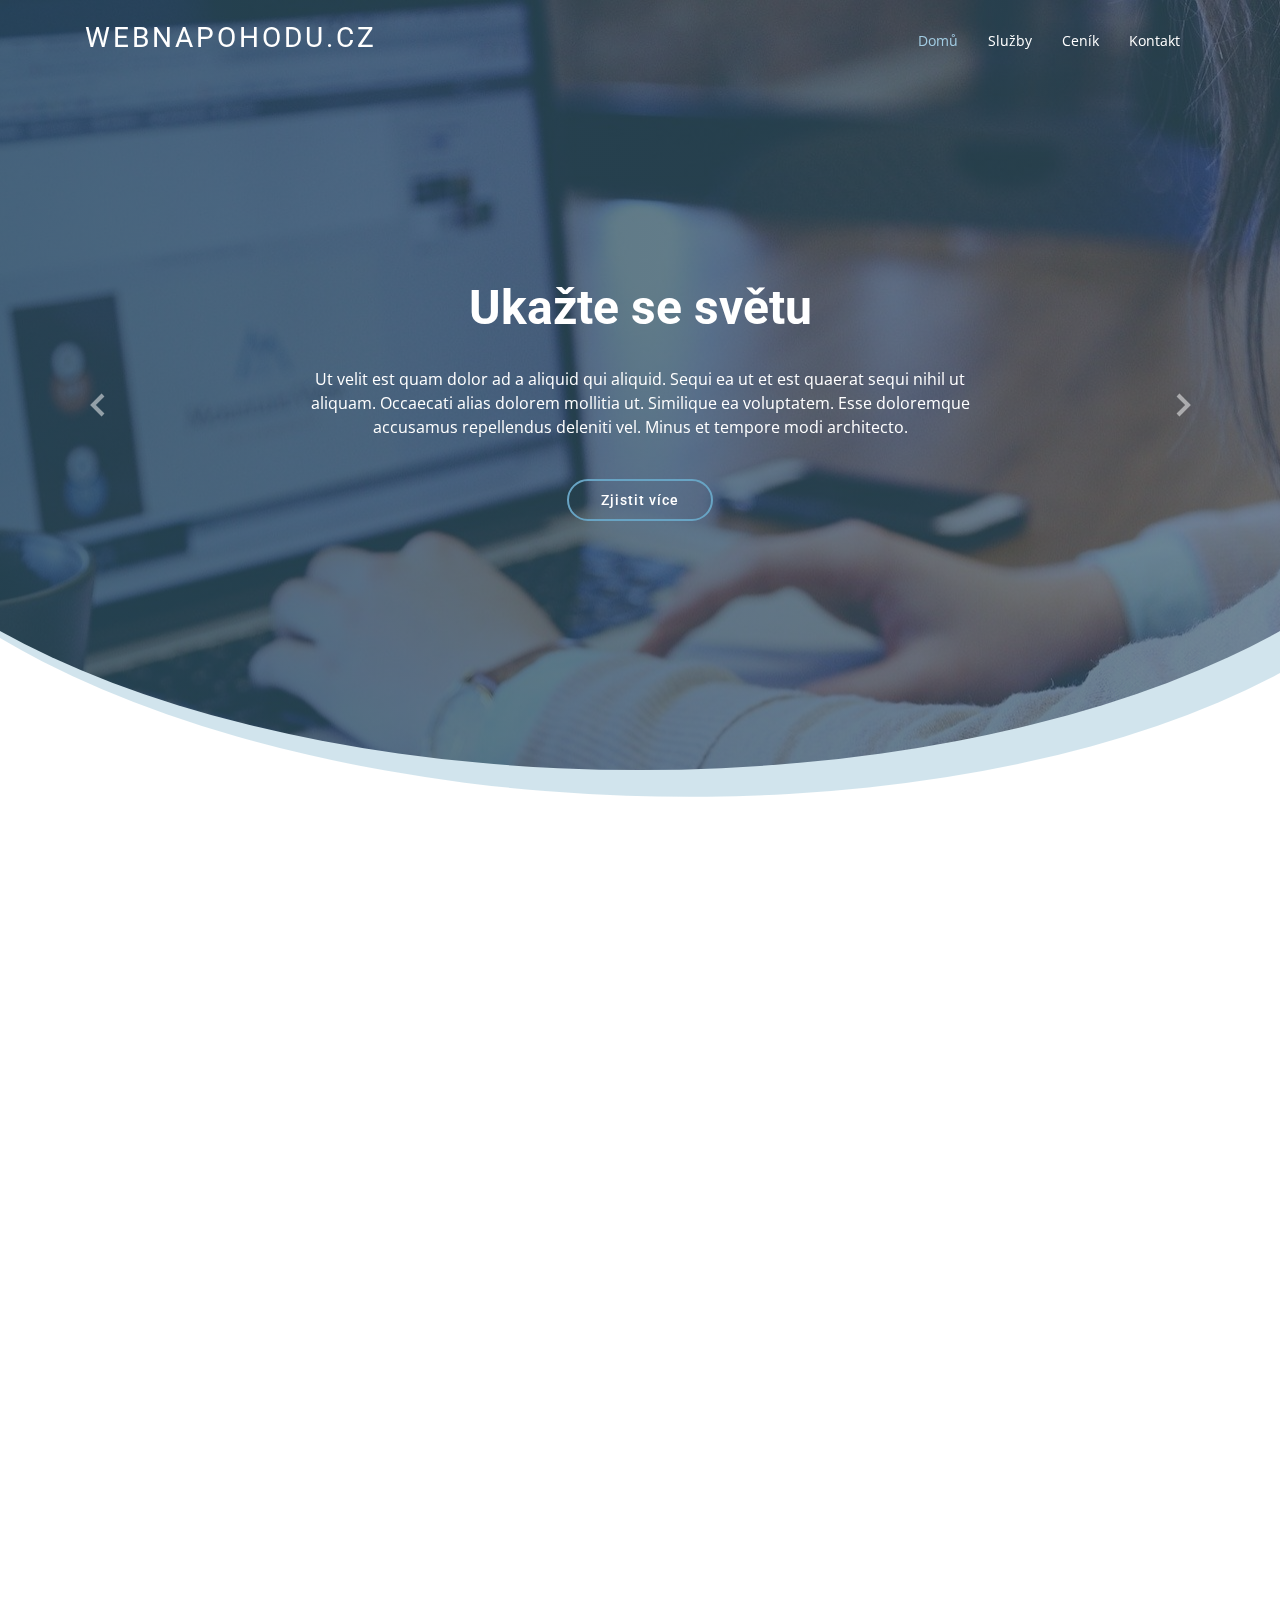
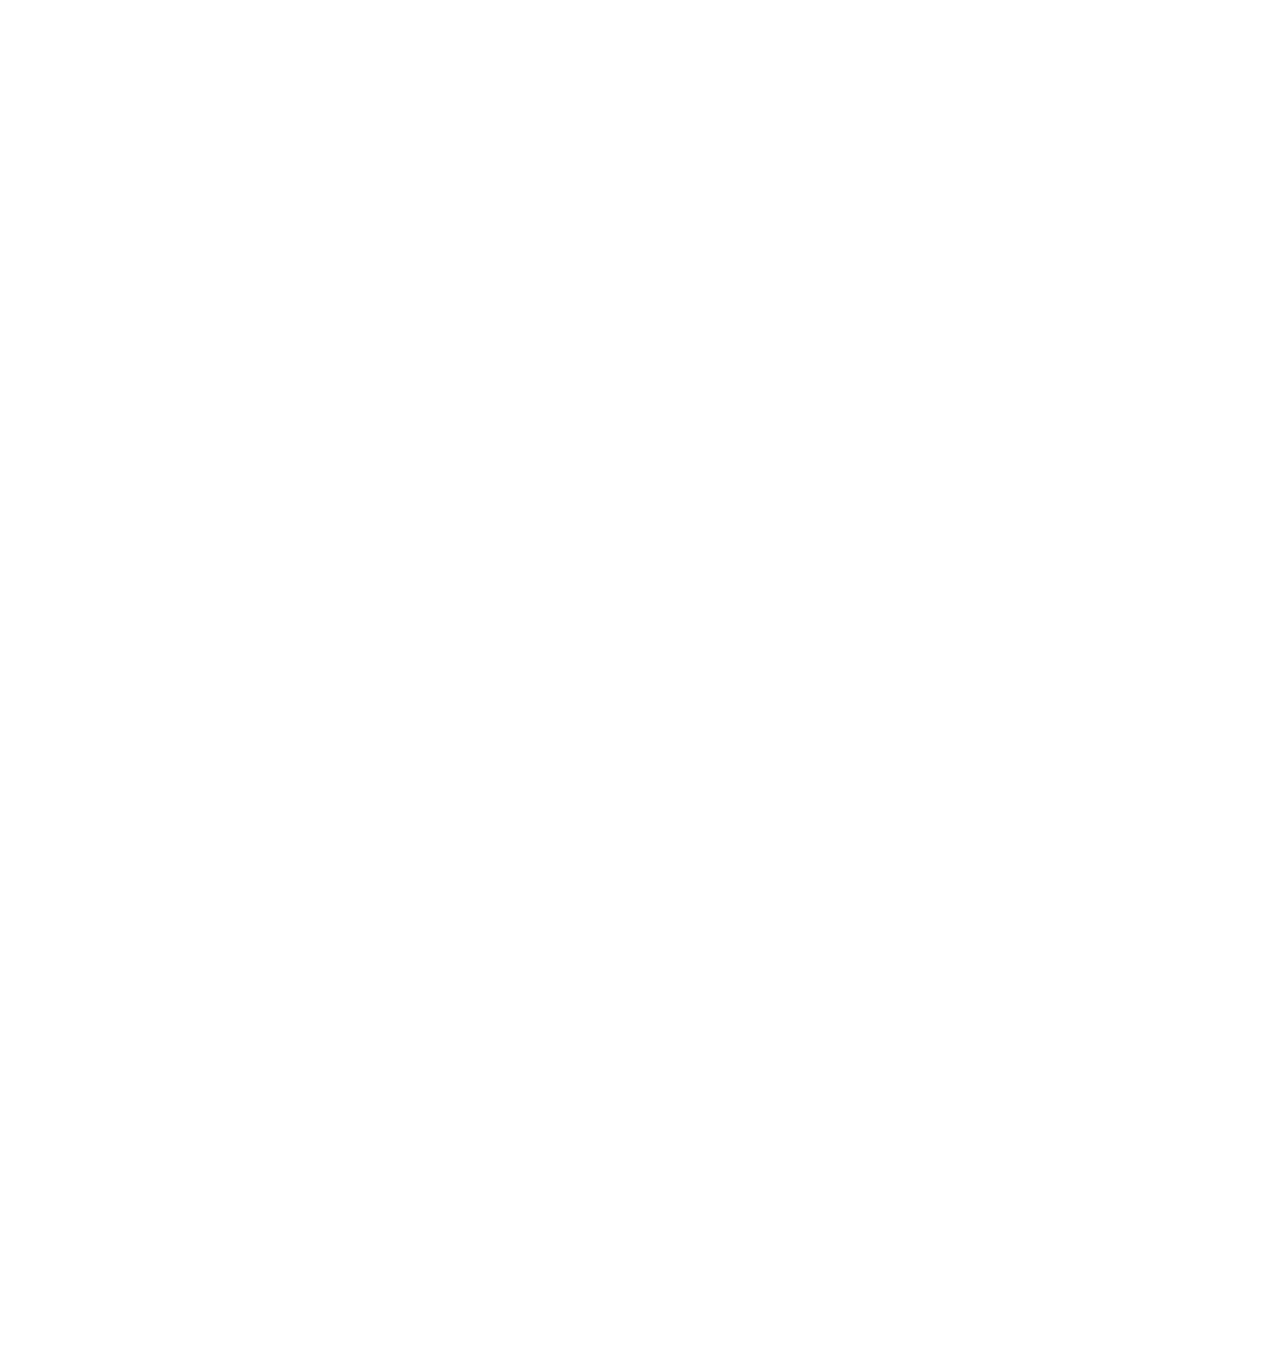
==== commit beb81fc4: "Small changes" ====
--- a/index.html
+++ b/index.html
@@ -51,29 +51,8 @@
       <nav class="nav-menu float-right d-none d-lg-block">
         <ul>
           <li class="active"><a href="index.html">Domů</a></li>
-          <!-- <li><a href="about.html">O nás</a></li> -->
           <li><a href="services.html">Služby</a></li>
-          <!-- <li><a href="portfolio.html">Portfolio</a></li> -->
           <li><a href="pricing.html">Ceník</a></li>
-          <!-- <li><a href="team.html">Team</a></li> -->
-          <!-- <li><a href="blog.html">Blog</a></li> -->
-          <!-- <li class="drop-down"><a href="">Drop Down</a>
-            <ul>
-              <li><a href="#">Drop Down 1</a></li>
-              <li class="drop-down"><a href="#">Drop Down 2</a>
-                <ul>
-                  <li><a href="#">Deep Drop Down 1</a></li>
-                  <li><a href="#">Deep Drop Down 2</a></li>
-                  <li><a href="#">Deep Drop Down 3</a></li>
-                  <li><a href="#">Deep Drop Down 4</a></li>
-                  <li><a href="#">Deep Drop Down 5</a></li>
-                </ul>
-              </li>
-              <li><a href="#">Drop Down 3</a></li>
-              <li><a href="#">Drop Down 4</a></li>
-              <li><a href="#">Drop Down 5</a></li>
-            </ul>
-          </li> -->
           <li><a href="contact.html">Kontakt</a></li>
         </ul>
       </nav><!-- .nav-menu -->
@@ -88,7 +67,7 @@
       <!-- Slide 1 -->
       <div class="carousel-item active">
         <div class="carousel-container">
-          <h2 class="animate__animated animate__fadeInDown">Ukažte světu nové <strong>Webové stránky</strong></h2>
+          <h2 class="animate__animated animate__fadeInDown">Ukažte se světu</h2>
           <p class="animate__animated animate__fadeInUp">Ut velit est quam dolor ad a aliquid qui aliquid. Sequi ea ut et est quaerat sequi nihil ut aliquam. Occaecati alias dolorem mollitia ut. Similique ea voluptatem. Esse doloremque accusamus repellendus deleniti vel. Minus et tempore modi architecto.</p>
           <a href="" class="btn-get-started animate__animated animate__fadeInUp">Zjistit více</a>
         </div>
@@ -167,120 +146,10 @@
         </div>
 
       </div>
-    </section><!-- End Domů Section -->
-
-    <!-- ======= Why Us Section ======= -->
-    <!-- <section class="why-us section-bg" data-aos="fade-up" date-aos-delay="200">
-      <div class="container">
-
-        <div class="row">
-          <div class="col-lg-6 video-box">
-            <img src="assets/img/why-us.jpg" class="img-fluid" alt="">
-            <a href="https://www.youtube.com/watch?v=jDDaplaOz7Q" class="venobox play-btn mb-4" data-vbtype="video" data-autoplay="true"></a>
-          </div>
-
-          <div class="col-lg-6 d-flex flex-column justify-content-center p-5">
-
-            <div class="icon-box">
-              <div class="icon"><i class="bx bx-fingerprint"></i></div>
-              <h4 class="title"><a href="">Lorem Ipsum</a></h4>
-              <p class="description">Voluptatum deleniti atque corrupti quos dolores et quas molestias excepturi sint occaecati cupiditate non provident</p>
-            </div>
-
-            <div class="icon-box">
-              <div class="icon"><i class="bx bx-gift"></i></div>
-              <h4 class="title"><a href="">Nemo Enim</a></h4>
-              <p class="description">At vero eos et accusamus et iusto odio dignissimos ducimus qui blanditiis praesentium voluptatum deleniti atque</p>
-            </div>
-
-          </div>
-        </div>
-
-      </div>
-    </section> --><!-- End Why Us Section -->
-
-    <!-- ======= Features Section ======= -->
-<!--     <section class="features">
-      <div class="container">
-
-        <div class="section-title">
-          <h2>Features</h2>
-          <p>Magnam dolores commodi suscipit. Necessitatibus eius consequatur ex aliquid fuga eum quidem. Sit sint consectetur velit. Quisquam quos quisquam cupiditate. Et nemo qui impedit suscipit alias ea. Quia fugiat sit in iste officiis commodi quidem hic quas.</p>
-        </div>
-
-        <div class="row" data-aos="fade-up">
-          <div class="col-md-5">
-            <img src="assets/img/features-1.svg" class="img-fluid" alt="">
-          </div>
-          <div class="col-md-7 pt-4">
-            <h3>Voluptatem dignissimos provident quasi corporis voluptates sit assumenda.</h3>
-            <p class="font-italic">
-              Lorem ipsum dolor sit amet, consectetur adipiscing elit, sed do eiusmod tempor incididunt ut labore et dolore
-              magna aliqua.
-            </p>
-            <ul>
-              <li><i class="icofont-check"></i> Ullamco laboris nisi ut aliquip ex ea commodo consequat.</li>
-              <li><i class="icofont-check"></i> Duis aute irure dolor in reprehenderit in voluptate velit.</li>
-            </ul>
-          </div>
-        </div>
-
-        <div class="row" data-aos="fade-up">
-          <div class="col-md-5 order-1 order-md-2">
-            <img src="assets/img/features-2.svg" class="img-fluid" alt="">
-          </div>
-          <div class="col-md-7 pt-5 order-2 order-md-1">
-            <h3>Corporis temporibus maiores provident</h3>
-            <p class="font-italic">
-              Lorem ipsum dolor sit amet, consectetur adipiscing elit, sed do eiusmod tempor incididunt ut labore et dolore
-              magna aliqua.
-            </p>
-            <p>
-              Ullamco laboris nisi ut aliquip ex ea commodo consequat. Duis aute irure dolor in reprehenderit in voluptate
-              velit esse cillum dolore eu fugiat nulla pariatur. Excepteur sint occaecat cupidatat non proident, sunt in
-              culpa qui officia deserunt mollit anim id est laborum
-            </p>
-          </div>
-        </div>
-
-        <div class="row" data-aos="fade-up">
-          <div class="col-md-5">
-            <img src="assets/img/features-3.svg" class="img-fluid" alt="">
-          </div>
-          <div class="col-md-7 pt-5">
-            <h3>Sunt consequatur ad ut est nulla consectetur reiciendis animi voluptas</h3>
-            <p>Cupiditate placeat cupiditate placeat est ipsam culpa. Delectus quia minima quod. Sunt saepe odit aut quia voluptatem hic voluptas dolor doloremque.</p>
-            <ul>
-              <li><i class="icofont-check"></i> Ullamco laboris nisi ut aliquip ex ea commodo consequat.</li>
-              <li><i class="icofont-check"></i> Duis aute irure dolor in reprehenderit in voluptate velit.</li>
-              <li><i class="icofont-check"></i> Facilis ut et voluptatem aperiam. Autem soluta ad fugiat.</li>
-            </ul>
-          </div>
-        </div>
-
-        <div class="row" data-aos="fade-up">
-          <div class="col-md-5 order-1 order-md-2">
-            <img src="assets/img/features-4.svg" class="img-fluid" alt="">
-          </div>
-          <div class="col-md-7 pt-5 order-2 order-md-1">
-            <h3>Quas et necessitatibus eaque impedit ipsum animi consequatur incidunt in</h3>
-            <p class="font-italic">
-              Lorem ipsum dolor sit amet, consectetur adipiscing elit, sed do eiusmod tempor incididunt ut labore et dolore
-              magna aliqua.
-            </p>
-            <p>
-              Ullamco laboris nisi ut aliquip ex ea commodo consequat. Duis aute irure dolor in reprehenderit in voluptate
-              velit esse cillum dolore eu fugiat nulla pariatur. Excepteur sint occaecat cupidatat non proident, sunt in
-              culpa qui officia deserunt mollit anim id est laborum
-            </p>
-          </div>
-        </div>
-
-      </div>
-    </section> -->
-    <!-- End Features Section -->
-
-    <!-- ======= Why Us Section ======= -->
+    </section><!-- End Services Section -->
+
+
+    <!-- ======= Online Section ======= -->
     <section class="why-us section-bg" data-aos="fade-up" date-aos-delay="200">
       <div class="container">
 
@@ -307,15 +176,14 @@
         </div>
 
       </div>
-    </section><!-- End Why Us Section
-
-    <!-- ======= Tetstimonials Section ======= -->
+    </section><!-- End Online Section
+
+    <!-- ======= Reviews Section ======= -->
     <section class="testimonials" data-aos="fade-up">
       <div class="container">
 
         <div class="section-title">
           <h2>Proč právě my?</h2>
-<!--           <p>I přesto, že na trhu nejsme dlouho už jsme pomohli mnoha firmám. POdívejte se, co o</p> -->
         </div>
 
         <div class="owl-carousel testimonials-carousel">
@@ -374,7 +242,7 @@
 
       </div>
     </section>
-    <!-- End Ttstimonials Section -->
+    <!-- End Reviews Section -->
 
 
     <!-- ======= Team Section ======= -->
@@ -391,7 +259,7 @@
               <div class="member-img">
                 <img src="assets/img/team/suja.jpg" class="img-fluid" alt="Lukáš Suja">
                 <div class="social">
-                  <a href="https://www.facebook.com/lukas.suja.146"><i class="icofont-facebook"></i></a>
+                  <a href="mailto:lukas.suja@webnapohodu.cz"><i class="icofont-ui-email"></i></a>
                   <a href="https://www.instagram.com/sujaluky/"><i class="icofont-instagram"></i></a>
                   <a href="https://www.linkedin.com/in/lukáš-suja-8917b91a2"><i class="icofont-linkedin"></i></a>
                 </div>
@@ -399,7 +267,6 @@
               <div class="member-info">
                 <h4>Lukáš Suja</h4>
                 <span>Grafika, Marketing</span>
-                <!-- <p>Animi est delectus alias quam repellendus nihil nobis dolor. Est sapiente occaecati et dolore. Omnis aut ut nesciunt explicabo qui. Eius nam deleniti ut omnis repudiandae perferendis qui. Neque non quidem sit sed pariatur quia modi ea occaecati. Incidunt ea non est corporis in.</p> -->
               </div>
             </div>
           </div>
@@ -409,14 +276,13 @@
               <div class="member-img">
                 <img src="assets/img/team/krebsova.jpg" class="img-fluid" alt="Denisa Krebsová">
                 <div class="social">
-                  <a href="https://www.facebook.com/denisa.krebsova"><i class="icofont-facebook"></i></a>
+                  <a href="mailto:denisa.krebsova@webnapohodu.cz"><i class="icofont-ui-email"></i></a>
                   <a href="https://www.linkedin.com/in/denisa-krebsová-28aa46170"><i class="icofont-linkedin"></i></a>
                 </div>
               </div>
               <div class="member-info">
                 <h4>Denisa Krebsová</h4>
                 <span>Developer</span>
-    <!--             <p>Aspernatur iste esse aliquam enim et corporis. Molestiae voluptatem aut eligendi quis aut. Libero vel amet voluptatem eos rerum non doloremque. Dolores eum non.</p> -->
               </div>
             </div>
           </div>
@@ -426,16 +292,12 @@
               <div class="member-img">
                 <img src="assets/img/team/skoda.jpg" class="img-fluid" alt="Jakub Škoda">
                 <div class="social">
-                  <a href=""><i class="icofont-twitter"></i></a>
-                  <a href=""><i class="icofont-facebook"></i></a>
-                  <a href=""><i class="icofont-instagram"></i></a>
-                  <a href=""><i class="icofont-linkedin"></i></a>
+                  <a href="mailto:jakub.skoda@webnapohodu.cz"><i class="icofont-ui-email"></i></a>
                 </div>
               </div>
               <div class="member-info">
                 <h4>Jakub Škoda</h4>
                 <span>Webdesigner</span>
-                <!-- <p>Ut enim possimus nihil cupiditate beatae. Veniam facere quae non qui necessitatibus rerum eos vero. Maxime sit sunt quo dolor autem est qui quaerat aliquid. Tenetur possimus qui enim.</p> -->
               </div>
             </div>
           </div>
@@ -445,16 +307,12 @@
               <div class="member-img">
                 <img src="assets/img/team/brixi.jpg" class="img-fluid" alt="Pavel Brixí">
                 <div class="social">
-                  <a href=""><i class="icofont-twitter"></i></a>
-                  <a href=""><i class="icofont-facebook"></i></a>
-                  <a href=""><i class="icofont-instagram"></i></a>
-                  <a href=""><i class="icofont-linkedin"></i></a>
+                  <a href="mailto:pavel.brixi@webnapohodu.cz"><i class="icofont-ui-email"></i></a>
                 </div>
               </div>
               <div class="member-info">
                 <h4>Pavel Brixí</h4>
                 <span>Webdesigner</span>
-                <!-- <p>Sint qui cupiditate. Asperiores fugit impedit aspernatur et mollitia. Molestiae qui placeat labore assumenda id qui nesciunt quo reprehenderit. Rem dolores similique quis soluta culpa enim quia ratione ea.</p> -->
               </div>
             </div>
           </div>
@@ -472,75 +330,6 @@
 
   <!-- ======= Footer ======= -->
   <footer id="footer" data-aos="fade-up" data-aos-easing="ease-in-out" data-aos-duration="500">
-
-    <!-- <div class="footer-newsletter">
-      <div class="container">
-        <div class="row">
-          <div class="col-lg-6">
-            <h4>Our Newsletter</h4>
-            <p>Tamen quem nulla quae legam multos aute sint culpa legam noster magna</p>
-          </div>
-          <div class="col-lg-6">
-            <form action="" method="post">
-              <input type="email" name="email"><input type="submit" value="Subscribe">
-            </form>
-          </div>
-        </div>
-      </div>
-    </div> -->
-
-    <!-- <div class="footer-top"> -->
-<!--       <div class="container">
-        <div class="row">
-
-          <div class="col-lg-3 col-md-6 footer-links">
-            <h4>Useful Links</h4>
-            <ul>
-              <li><i class="bx bx-chevron-right"></i> <a href="#">Domů</a></li>
-              <li><i class="bx bx-chevron-right"></i> <a href="#">O nás</a></li>
-              <li><i class="bx bx-chevron-right"></i> <a href="#">Services</a></li>
-              <li><i class="bx bx-chevron-right"></i> <a href="#">Terms of service</a></li>
-              <li><i class="bx bx-chevron-right"></i> <a href="#">Privacy policy</a></li>
-            </ul>
-          </div>
-
-          <div class="col-lg-3 col-md-6 footer-links">
-            <h4>Our Services</h4>
-            <ul>
-              <li><i class="bx bx-chevron-right"></i> <a href="#">Web Design</a></li>
-              <li><i class="bx bx-chevron-right"></i> <a href="#">Web Development</a></li>
-              <li><i class="bx bx-chevron-right"></i> <a href="#">Product Management</a></li>
-              <li><i class="bx bx-chevron-right"></i> <a href="#">Marketing</a></li>
-              <li><i class="bx bx-chevron-right"></i> <a href="#">Graphic Design</a></li>
-            </ul>
-          </div>
-
-          <div class="col-lg-3 col-md-6 footer-contact">
-            <h4>Kon</h4>
-            <p>
-              A108 Adam Street <br>
-              New York, NY 535022<br>
-              United States <br><br>
-              <strong>Phone:</strong> +1 5589 55488 55<br>
-              <strong>Email:</strong> info@example.com<br>
-            </p>
-
-          </div>
-
-          <div class="col-lg-3 col-md-6 footer-info">
-            <h3>About Moderna</h3>
-            <p>Cras fermentum odio eu feugiat lide par naso tierra. Justo eget nada terra videa magna derita valies darta donna mare fermentum iaculis eu non diam phasellus.</p>
-            <div class="social-links mt-3">
-              <a href="#" class="twitter"><i class="bx bxl-twitter"></i></a>
-              <a href="#" class="facebook"><i class="bx bxl-facebook"></i></a>
-              <a href="#" class="instagram"><i class="bx bxl-instagram"></i></a>
-              <a href="#" class="linkedin"><i class="bx bxl-linkedin"></i></a>
-            </div>
-          </div>
-
-        </div>
-      </div> -->
-    <!-- </div> -->
     
     <div class="d-flex justify-content-end">
       <div class="copyright ml-auto mr-auto">
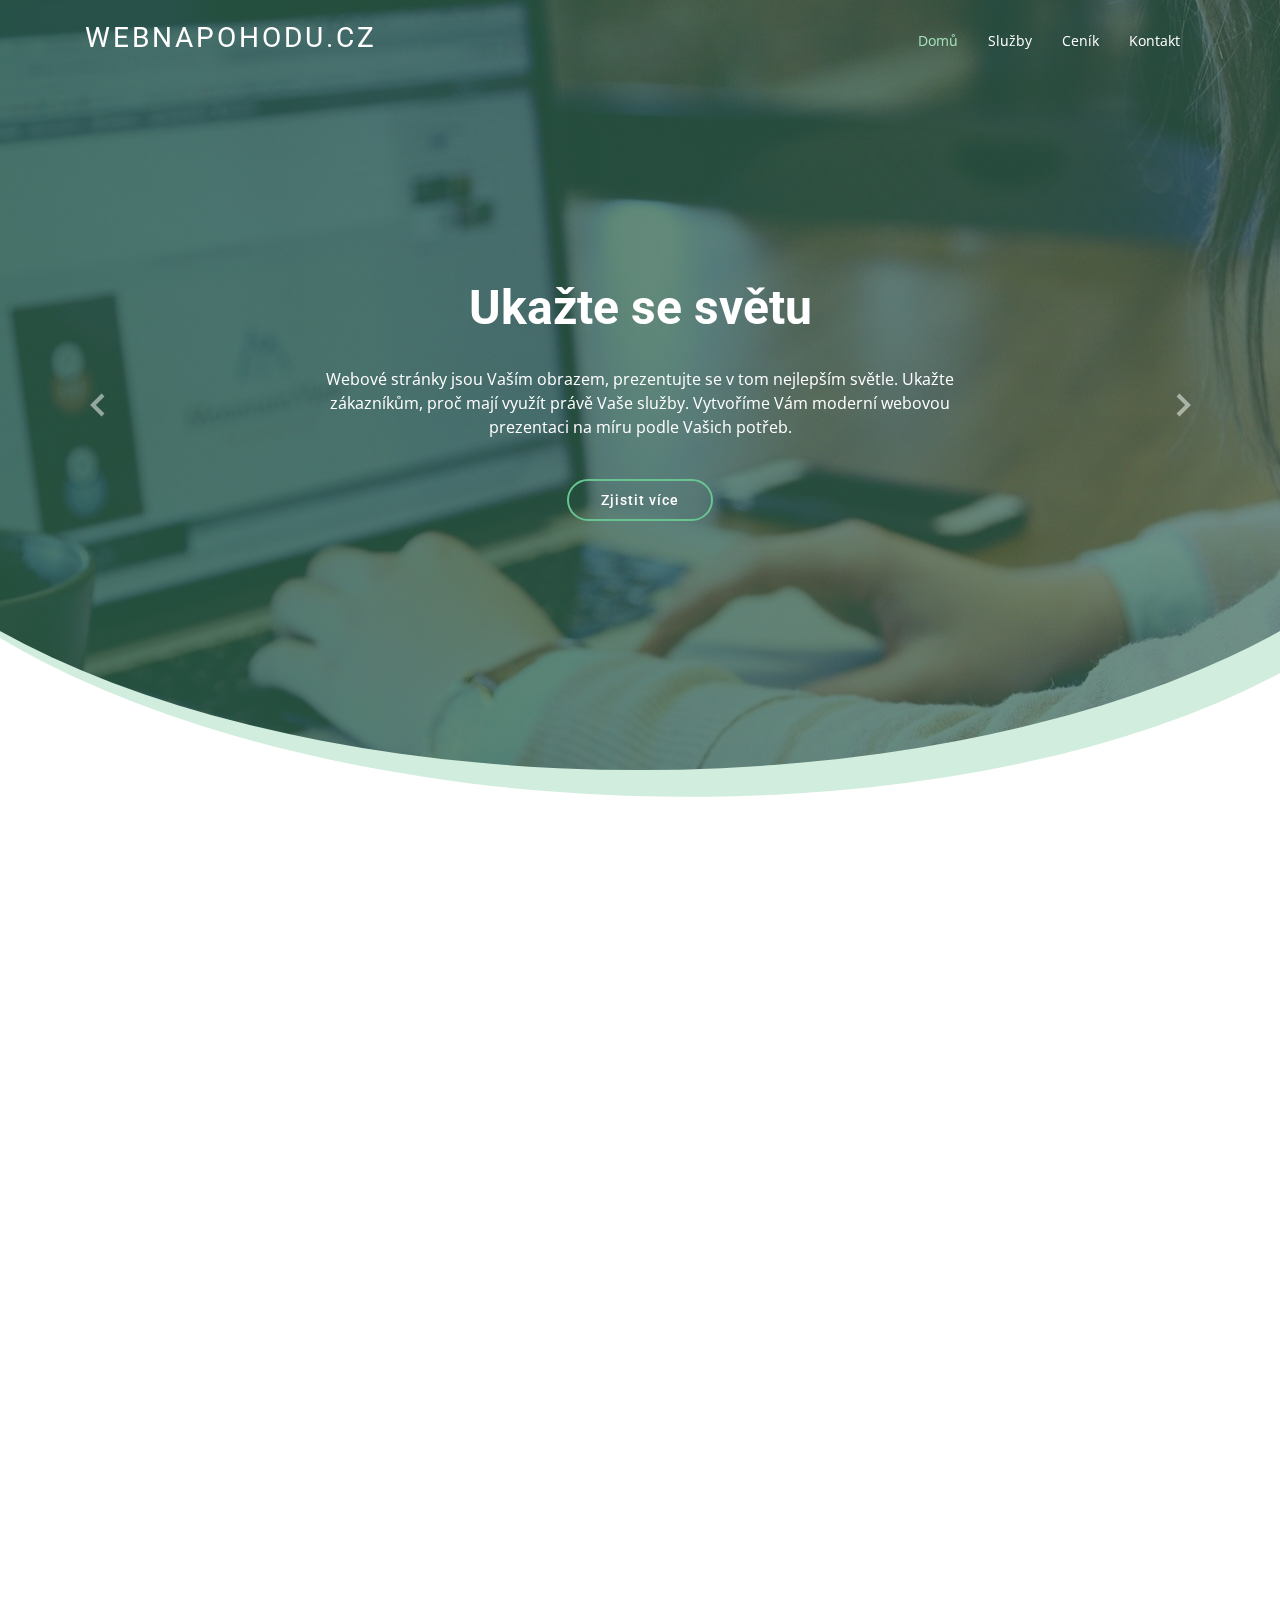
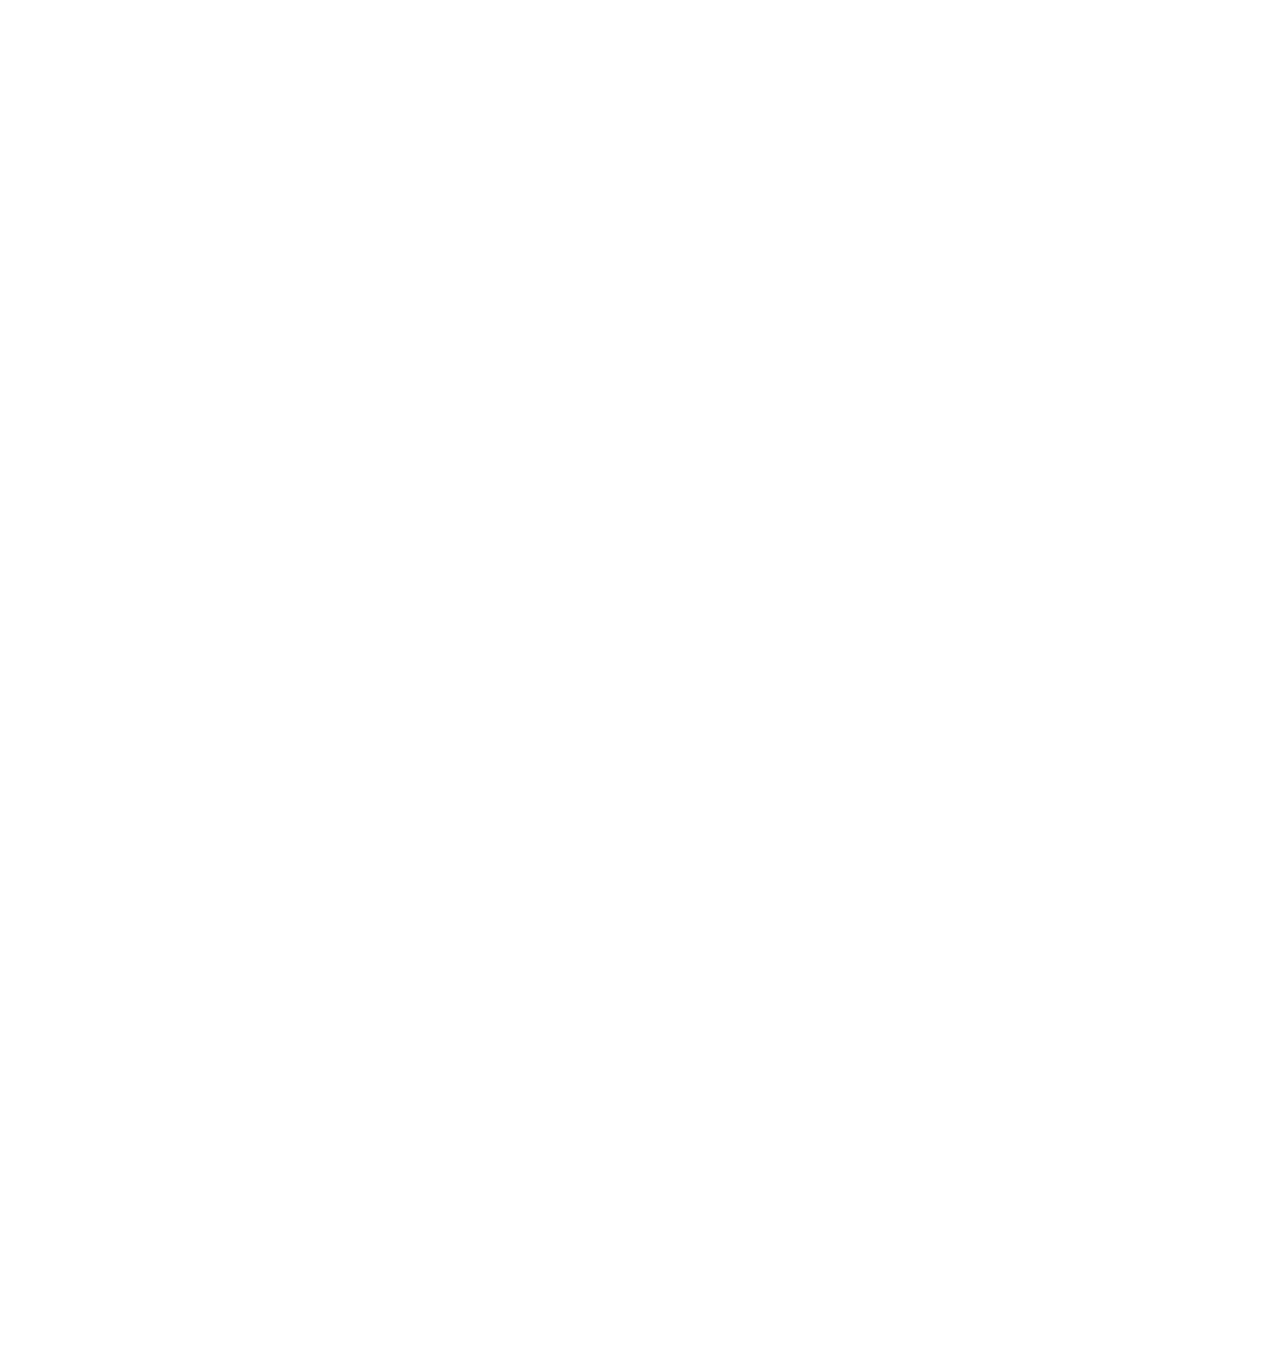
==== commit 7c4d0a90: "Progress 24.9.2020" ====
--- a/index.html
+++ b/index.html
@@ -26,7 +26,7 @@
   <link href="assets/vendor/aos/aos.css" rel="stylesheet">
 
   <!-- Template Main CSS File -->
-  <link href="assets/css/style.css" rel="stylesheet">
+  <link href="assets/css/style-green.css" rel="stylesheet">
 
   <!-- =======================================================
   * Template Name: Moderna - v2.1.0
@@ -68,7 +68,7 @@
       <div class="carousel-item active">
         <div class="carousel-container">
           <h2 class="animate__animated animate__fadeInDown">Ukažte se světu</h2>
-          <p class="animate__animated animate__fadeInUp">Ut velit est quam dolor ad a aliquid qui aliquid. Sequi ea ut et est quaerat sequi nihil ut aliquam. Occaecati alias dolorem mollitia ut. Similique ea voluptatem. Esse doloremque accusamus repellendus deleniti vel. Minus et tempore modi architecto.</p>
+          <p class="animate__animated animate__fadeInUp">Webové stránky jsou Vaším obrazem, prezentujte se v tom nejlepším světle. Ukažte zákazníkům, proč mají využít právě Vaše služby. Vytvoříme Vám moderní webovou prezentaci na míru podle Vašich potřeb.</p>
           <a href="" class="btn-get-started animate__animated animate__fadeInUp">Zjistit více</a>
         </div>
       </div>
@@ -168,7 +168,7 @@
 
             <div class="icon-box">
               <a href="./contact.html"><div class="icon"><i class="bx bx-fast-forward"></i></div></a>
-              <h4 class="title"><a href="./contact.html">Pojďte s dobou</a></h4>
+              <h4 class="title"><a href="./contact.html">Jděte s dobou</a></h4>
               <p class="description">Neváhejte a využijte možností online světa. Pomůžeme Vám s Vaší webovou prezentací. Záleží nám na Vašem úspěchu, protože Váš úspěch je náš úspěch.</p>
             </div>
 
--- a/assets/css/style-green.css
+++ b/assets/css/style-green.css
@@ -0,0 +1,2359 @@
+/**
+* Template Name: Moderna - v2.1.0
+* Template URL: https://bootstrapmade.com/free-bootstrap-template-corporate-moderna/
+* Author: BootstrapMade.com
+* License: https://bootstrapmade.com/license/
+*/
+
+/*--------------------------------------------------------------
+# General
+--------------------------------------------------------------*/
+body {
+  font-family: "Open Sans", sans-serif;
+  color: #444;
+}
+
+a {
+  color: #4fa6d5;
+}
+
+a:hover {
+  color: #45beff;
+  text-decoration: none;
+}
+
+h1, h2, h3, h4, h5, h6, .font-primary {
+  font-family: "Roboto", sans-serif;
+}
+
+/*--------------------------------------------------------------
+# Back to top button
+--------------------------------------------------------------*/
+.back-to-top {
+  position: fixed;
+  display: none;
+  width: 40px;
+  height: 40px;
+  border-radius: 3px;
+  right: 15px;
+  bottom: 15px;
+  background: #68A4C4;
+  color: #fff;
+  transition: display 0.5s ease-in-out;
+  z-index: 99999;
+}
+
+.back-to-top i {
+  font-size: 24px;
+  position: absolute;
+  top: 8px;
+  left: 8px;
+}
+
+.back-to-top:hover {
+  color: #fff;
+  background: #85b6cf;
+  transition: background 0.2s ease-in-out;
+}
+
+/*--------------------------------------------------------------
+# Header
+--------------------------------------------------------------*/
+#header {
+  height: 80px;
+  transition: all 0.5s;
+  z-index: 997;
+  transition: all 0.5s;
+  padding: 20px 0;
+  background: #1e4356;
+}
+
+#header.header-transparent {
+  background: none;
+}
+
+#header.header-scrolled {
+  background: rgba(87,196,142, .8);
+  height: 60px;
+  padding: 10px 0;
+}
+
+#header .logo h1 {
+  font-size: 28px;
+  margin: 0;
+  padding: 4px 0;
+  line-height: 1;
+  font-weight: 400;
+  letter-spacing: 3px;
+  text-transform: uppercase;
+}
+
+#header .logo h1 a, #header .logo h1 a:hover {
+  color: #fff;
+  text-decoration: none;
+}
+
+#header .logo img {
+  padding: 0;
+  margin: 0;
+  max-height: 40px;
+}
+
+#main {
+  margin-top: 80px;
+}
+
+/*--------------------------------------------------------------
+# Navigation Menu
+--------------------------------------------------------------*/
+/* Desktop Navigation */
+.nav-menu, .nav-menu * {
+  margin: 0;
+  padding: 0;
+  list-style: none;
+}
+
+.nav-menu > ul > li {
+  position: relative;
+  white-space: nowrap;
+  float: left;
+}
+
+.nav-menu a {
+  display: block;
+  position: relative;
+  color: #fff;
+  padding: 10px 15px;
+  transition: 0.3s;
+  font-size: 14px;
+  font-family: "Open Sans", sans-serif;
+}
+
+.nav-menu a:hover, .nav-menu .active > a, .nav-menu li:hover > a {
+  color: #a2e3bd;
+  text-decoration: none;
+}
+
+.nav-menu .drop-down ul {
+  display: block;
+  position: absolute;
+  left: 0;
+  top: calc(100% - 30px);
+  z-index: 99;
+  opacity: 0;
+  visibility: hidden;
+  padding: 10px 0;
+  background: #fff;
+  box-shadow: 0px 0px 30px rgba(127, 137, 161, 0.25);
+  transition: ease all 0.3s;
+}
+
+.nav-menu .drop-down:hover > ul {
+  opacity: 1;
+  top: 100%;
+  visibility: visible;
+}
+
+.nav-menu .drop-down li {
+  min-width: 180px;
+  position: relative;
+}
+
+.nav-menu .drop-down ul a {
+  padding: 10px 20px;
+  font-size: 14px;
+  font-weight: 500;
+  text-transform: none;
+  color: #1c3745;
+}
+
+.nav-menu .drop-down ul a:hover, .nav-menu .drop-down ul .active > a, .nav-menu .drop-down ul li:hover > a {
+  color: #68A4C4;
+}
+
+.nav-menu .drop-down > a:after {
+  content: "\ea99";
+  font-family: IcoFont;
+  padding-left: 5px;
+}
+
+.nav-menu .drop-down .drop-down ul {
+  top: 0;
+  left: calc(100% - 30px);
+}
+
+.nav-menu .drop-down .drop-down:hover > ul {
+  opacity: 1;
+  top: 0;
+  left: 100%;
+}
+
+.nav-menu .drop-down .drop-down > a {
+  padding-right: 35px;
+}
+
+.nav-menu .drop-down .drop-down > a:after {
+  content: "\eaa0";
+  font-family: IcoFont;
+  position: absolute;
+  right: 15px;
+}
+
+@media (max-width: 1366px) {
+  .nav-menu .drop-down .drop-down ul {
+    left: -90%;
+  }
+  .nav-menu .drop-down .drop-down:hover > ul {
+    left: -100%;
+  }
+  .nav-menu .drop-down .drop-down > a:after {
+    content: "\ea9d";
+  }
+}
+
+/* Mobile Navigation */
+.mobile-nav {
+  position: fixed;
+  top: 0;
+  bottom: 0;
+  z-index: 9999;
+  overflow-y: auto;
+  left: -260px;
+  width: 260px;
+  padding-top: 18px;
+  background: #1e4356;
+  transition: 0.4s;
+}
+
+.mobile-nav * {
+  margin: 0;
+  padding: 0;
+  list-style: none;
+}
+
+.mobile-nav a {
+  display: block;
+  position: relative;
+  color: #ddecf5;
+  padding: 10px 20px;
+  font-weight: 500;
+}
+
+.mobile-nav a:hover, .mobile-nav .active > a, .mobile-nav li:hover > a {
+  color: #a2cce3;
+  text-decoration: none;
+}
+
+.mobile-nav .drop-down > a:after {
+  content: "\ea99";
+  font-family: IcoFont;
+  padding-left: 10px;
+  position: absolute;
+  right: 15px;
+}
+
+.mobile-nav .active.drop-down > a:after {
+  content: "\eaa0";
+}
+
+.mobile-nav .drop-down > a {
+  padding-right: 35px;
+}
+
+.mobile-nav .drop-down ul {
+  display: none;
+  overflow: hidden;
+}
+
+.mobile-nav .drop-down li {
+  padding-left: 20px;
+}
+
+.mobile-nav-toggle {
+  position: fixed;
+  right: 15px;
+  top: 15px;
+  z-index: 9998;
+  border: 0;
+  background: none;
+  font-size: 24px;
+  transition: all 0.4s;
+  outline: none !important;
+  line-height: 1;
+  cursor: pointer;
+  text-align: right;
+}
+
+.mobile-nav-toggle i {
+  color: #fff;
+}
+
+.mobile-nav-overly {
+  width: 100%;
+  height: 100%;
+  z-index: 9997;
+  top: 0;
+  left: 0;
+  position: fixed;
+  background: rgba(30, 67, 86, 0.9);
+  overflow: hidden;
+  display: none;
+}
+
+.mobile-nav-active {
+  overflow: hidden;
+}
+
+.mobile-nav-active .mobile-nav {
+  left: 0;
+}
+
+.mobile-nav-active .mobile-nav-toggle i {
+  color: #fff;
+}
+
+/*--------------------------------------------------------------
+# Hero Section
+--------------------------------------------------------------*/
+#hero {
+  width: 100%;
+  height: 90vh;
+  overflow: hidden;
+  position: relative;
+}
+
+#hero::after {
+  content: '';
+  position: absolute;
+  left: 50%;
+  top: 0;
+  width: 130%;
+  height: 95%;
+  background: linear-gradient(to right, rgba(30, 86, 63, 0.8), rgba(30, 86, 63, 0.6)), url("../img/hero-bg.jpg") center top no-repeat;
+  z-index: 0;
+  border-radius: 0 0 50% 50%;
+  transform: translateX(-50%) rotate(0deg);
+}
+
+#hero::before {
+  content: '';
+  position: absolute;
+  left: 50%;
+  top: 0;
+  width: 130%;
+  height: 96%;
+  background: #68c48e;
+  opacity: 0.3;
+  z-index: 0;
+  border-radius: 0 0 50% 50%;
+  transform: translateX(-50%) translateY(18px) rotate(2deg);
+}
+
+#hero .carousel-container {
+  display: flex;
+  justify-content: center;
+  align-items: center;
+  flex-direction: column;
+  text-align: center;
+  bottom: 0;
+  top: 0;
+  left: 0;
+  right: 0;
+}
+
+#hero h2 {
+  color: #fff;
+  margin-bottom: 30px;
+  font-size: 48px;
+  font-weight: 700;
+}
+
+#hero p {
+  width: 80%;
+  -webkit-animation-delay: 0.4s;
+  animation-delay: 0.4s;
+  margin: 0 auto 30px auto;
+  color: #fff;
+}
+
+#hero .carousel-control-prev, #hero .carousel-control-next {
+  width: 10%;
+}
+
+#hero .carousel-control-next-icon, #hero .carousel-control-prev-icon {
+  background: none;
+  font-size: 48px;
+  line-height: 1;
+  width: auto;
+  height: auto;
+}
+
+#hero .btn-get-started {
+  font-family: "Roboto", sans-serif;
+  font-weight: 500;
+  font-size: 14px;
+  letter-spacing: 1px;
+  display: inline-block;
+  padding: 12px 32px;
+  border-radius: 50px;
+  transition: 0.5s;
+  line-height: 1;
+  margin: 10px;
+  color: #fff;
+  -webkit-animation-delay: 0.8s;
+  animation-delay: 0.8s;
+  border: 2px solid #68c490;
+}
+
+#hero .btn-get-started:hover {
+  background: #68c49b;
+  color: #fff;
+  text-decoration: none;
+}
+
+@media (min-width: 1024px) {
+  #hero p {
+    width: 60%;
+  }
+  #hero .carousel-control-prev, #hero .carousel-control-next {
+    width: 5%;
+  }
+}
+
+@media (max-width: 768px) {
+  #hero::after {
+    width: 180%;
+    height: 95%;
+    border-radius: 0 0 50% 50%;
+    transform: translateX(-50%) rotate(0deg);
+  }
+  #hero::before {
+    top: 0;
+    width: 180%;
+    height: 94%;
+    border-radius: 0 0 50% 50%;
+    transform: translateX(-50%) translateY(20px) rotate(4deg);
+  }
+}
+
+@media (max-width: 575px) {
+  #hero h2 {
+    font-size: 30px;
+  }
+  #hero::after {
+    left: 40%;
+    top: 0;
+    width: 200%;
+    height: 95%;
+    border-radius: 0 0 50% 50%;
+    transform: translateX(-50%) rotate(0deg);
+  }
+  #hero::before {
+    left: 50%;
+    top: 0;
+    width: 200%;
+    height: 94%;
+    border-radius: 0 0 50% 50%;
+    transform: translateX(-50%) translateY(20px) rotate(4deg);
+  }
+}
+
+/*--------------------------------------------------------------
+# Hero No Slider Section
+--------------------------------------------------------------*/
+#hero-no-slider {
+  width: 100%;
+  height: 100vh;
+  overflow: hidden;
+  position: relative;
+  text-align: center;
+}
+
+#hero-no-slider::before {
+  content: '';
+  position: absolute;
+  left: 0;
+  top: 0;
+  right: 0;
+  bottom: 0;
+  background: linear-gradient(to right, rgba(30, 67, 86, 0.8), rgba(30, 67, 86, 0.6)), url("../img/hero-bg.jpg") center top no-repeat;
+}
+
+#hero-no-slider h2 {
+  color: #fff;
+  margin-bottom: 15px;
+  font-size: 48px;
+  font-weight: 700;
+}
+
+#hero-no-slider p {
+  color: #fff;
+}
+
+#hero-no-slider .btn-get-started {
+  font-family: "Roboto", sans-serif;
+  font-weight: 500;
+  font-size: 14px;
+  letter-spacing: 1px;
+  display: inline-block;
+  padding: 12px 32px;
+  border-radius: 50px;
+  transition: 0.5s;
+  line-height: 1;
+  margin: 10px;
+  color: #fff;
+  -webkit-animation-delay: 0.8s;
+  animation-delay: 0.8s;
+  border: 2px solid #68A4C4;
+}
+
+#hero-no-slider .btn-get-started:hover {
+  background: #68A4C4;
+  color: #fff;
+  text-decoration: none;
+}
+
+@media (max-width: 575px) {
+  #hero-no-slider h2 {
+    font-size: 30px;
+  }
+}
+
+/*--------------------------------------------------------------
+# Sections General
+--------------------------------------------------------------*/
+section {
+  padding: 60px 0;
+}
+
+.section-bg {
+  background-color: #f3f8fa;
+}
+
+.section-title {
+  text-align: center;
+  padding-bottom: 30px;
+}
+
+.section-title h2 {
+  font-size: 28px;
+  font-weight: 400;
+  margin-bottom: 20px;
+  padding-bottom: 20px;
+  position: relative;
+}
+
+.section-title h2::before {
+  content: '';
+  position: absolute;
+  display: block;
+  width: 120px;
+  height: 1px;
+  background: #ddd;
+  bottom: 1px;
+  left: calc(50% - 60px);
+}
+
+.section-title h2::after {
+  content: '';
+  position: absolute;
+  display: block;
+  width: 40px;
+  height: 3px;
+  background: #68A4C4;
+  bottom: 0;
+  left: calc(50% - 20px);
+}
+
+.section-title p {
+  margin-bottom: 0;
+}
+
+/*--------------------------------------------------------------
+# Breadcrumbs
+--------------------------------------------------------------*/
+.breadcrumbs {
+  padding: 15px 0;
+  background-color: #f3f8fa;
+  min-height: 40px;
+}
+
+.breadcrumbs h2 {
+  font-size: 28px;
+  font-weight: 300;
+}
+
+.breadcrumbs ol {
+  display: flex;
+  flex-wrap: wrap;
+  list-style: none;
+  padding: 0;
+  margin: 0;
+}
+
+.breadcrumbs ol li + li {
+  padding-left: 10px;
+}
+
+.breadcrumbs ol li + li::before {
+  display: inline-block;
+  padding-right: 10px;
+  color: #6c757d;
+  content: "/";
+}
+
+@media (max-width: 768px) {
+  .breadcrumbs .d-flex {
+    display: block !important;
+  }
+  .breadcrumbs ol {
+    display: block;
+  }
+  .breadcrumbs ol li {
+    display: inline-block;
+  }
+}
+
+/*--------------------------------------------------------------
+# Our Services
+--------------------------------------------------------------*/
+.services {
+  padding-bottom: 20px;
+}
+
+.services .icon-box {
+  padding: 30px;
+  position: relative;
+  overflow: hidden;
+  margin: 0  0 40px 0;
+  background: #fff;
+  box-shadow: 0 5px 26px 0 rgba(68, 88, 144, 0.14);
+  transition: all 0.3s ease-in-out;
+  text-align: center;
+  border: 1px solid #fff;
+}
+
+.services .icon {
+  margin: 0 auto 20px auto;
+  padding-top: 17px;
+  display: inline-block;
+  text-align: center;
+  border-radius: 50%;
+  width: 72px;
+  height: 72px;
+}
+
+.services .icon i {
+  font-size: 36px;
+  line-height: 1;
+}
+
+.services .title {
+  font-weight: 700;
+  margin-bottom: 15px;
+  font-size: 18px;
+}
+
+.services .title a {
+  color: #111;
+}
+
+.services .description {
+  font-size: 15px;
+  line-height: 28px;
+  margin-bottom: 0;
+}
+
+.services .icon-box-pink .icon {
+  background: #fceef3;
+}
+
+.services .icon-box-pink .icon i {
+  color: #ff689b;
+}
+
+.services .icon-box-pink:hover {
+  border-color: #ff689b;
+}
+
+.services .icon-box-cyan .icon {
+  background: #e6fdfc;
+}
+
+.services .icon-box-cyan .icon i {
+  color: #3fcdc7;
+}
+
+.services .icon-box-cyan:hover {
+  border-color: #3fcdc7;
+}
+
+.services .icon-box-green .icon {
+  background: #eafde7;
+}
+
+.services .icon-box-green .icon i {
+  color: #41cf2e;
+}
+
+.services .icon-box-green:hover {
+  border-color: #41cf2e;
+}
+
+.services .icon-box-blue .icon {
+  background: #e1eeff;
+}
+
+.services .icon-box-blue .icon i {
+  color: #2282ff;
+}
+
+.services .icon-box-blue:hover {
+  border-color: #2282ff;
+}
+
+/*--------------------------------------------------------------
+# Why Us
+--------------------------------------------------------------*/
+.why-us .container {
+  box-shadow: 0 5px 25px 0 rgba(214, 215, 216, 0.6);
+  background: #fff;
+}
+
+.why-us .icon-box + .icon-box {
+  margin-top: 50px;
+}
+
+.why-us .icon-box .icon {
+  float: left;
+  display: flex;
+  align-items: center;
+  justify-content: center;
+  width: 72px;
+  height: 72px;
+  background: #f3f8fa;
+  border-radius: 6px;
+  transition: 0.5s;
+}
+
+.why-us .icon-box .icon i {
+  color: #68A4C4;
+  font-size: 32px;
+}
+
+.why-us .icon-box:hover .icon {
+  background: #68A4C4;
+}
+
+.why-us .icon-box:hover .icon i {
+  color: #fff;
+}
+
+.why-us .icon-box .title {
+  margin-left: 95px;
+  font-weight: 700;
+  margin-bottom: 10px;
+  font-size: 18px;
+  text-transform: uppercase;
+}
+
+.why-us .icon-box .title a {
+  color: #343a40;
+  transition: 0.3s;
+}
+
+.why-us .icon-box .title a:hover {
+  color: #68A4C4;
+}
+
+.why-us .icon-box .description {
+  margin-left: 95px;
+  line-height: 24px;
+  font-size: 14px;
+}
+
+.why-us .video-box {
+  position: relative;
+}
+
+.why-us .video-box img {
+  padding-top: 15px;
+  padding-bottom: 15px;
+}
+
+.why-us .play-btn {
+  width: 94px;
+  height: 94px;
+  background: radial-gradient(#68A4C4 50%, rgba(104, 164, 196, 0.4) 52%);
+  border-radius: 50%;
+  display: block;
+  position: absolute;
+  left: calc(50% - 47px);
+  top: calc(50% - 47px);
+  overflow: hidden;
+}
+
+.why-us .play-btn::after {
+  content: '';
+  position: absolute;
+  left: 50%;
+  top: 50%;
+  transform: translateX(-40%) translateY(-50%);
+  width: 0;
+  height: 0;
+  border-top: 10px solid transparent;
+  border-bottom: 10px solid transparent;
+  border-left: 15px solid #fff;
+  z-index: 100;
+  transition: all 400ms cubic-bezier(0.55, 0.055, 0.675, 0.19);
+}
+
+.why-us .play-btn::before {
+  content: '';
+  position: absolute;
+  width: 120px;
+  height: 120px;
+  -webkit-animation-delay: 0s;
+  animation-delay: 0s;
+  -webkit-animation: pulsate-btn 2s;
+  animation: pulsate-btn 2s;
+  -webkit-animation-direction: forwards;
+  animation-direction: forwards;
+  -webkit-animation-iteration-count: infinite;
+  animation-iteration-count: infinite;
+  -webkit-animation-timing-function: steps;
+  animation-timing-function: steps;
+  opacity: 1;
+  border-radius: 50%;
+  border: 5px solid rgba(104, 164, 196, 0.7);
+  top: -15%;
+  left: -15%;
+  background: rgba(198, 16, 0, 0);
+}
+
+.why-us .play-btn:hover::after {
+  border-left: 15px solid #68A4C4;
+  transform: scale(20);
+}
+
+.why-us .play-btn:hover::before {
+  content: '';
+  position: absolute;
+  left: 50%;
+  top: 50%;
+  transform: translateX(-40%) translateY(-50%);
+  width: 0;
+  height: 0;
+  border: none;
+  border-top: 10px solid transparent;
+  border-bottom: 10px solid transparent;
+  border-left: 15px solid #fff;
+  z-index: 200;
+  -webkit-animation: none;
+  animation: none;
+  border-radius: 0;
+}
+
+@-webkit-keyframes pulsate-btn {
+  0% {
+    transform: scale(0.6, 0.6);
+    opacity: 1;
+  }
+  100% {
+    transform: scale(1, 1);
+    opacity: 0;
+  }
+}
+
+@keyframes pulsate-btn {
+  0% {
+    transform: scale(0.6, 0.6);
+    opacity: 1;
+  }
+  100% {
+    transform: scale(1, 1);
+    opacity: 0;
+  }
+}
+
+/*--------------------------------------------------------------
+# Features
+--------------------------------------------------------------*/
+.features .row + .row {
+  margin-top: 100px;
+}
+
+.features h3 {
+  font-weight: 400;
+  font-size: 24px;
+}
+
+.features ul {
+  list-style: none;
+  padding: 0;
+}
+
+.features ul li {
+  padding-bottom: 10px;
+}
+
+.features ul i {
+  font-size: 20px;
+  padding-right: 4px;
+  color: #68A4C4;
+}
+
+.features p:last-child {
+  margin-bottom: 0;
+}
+
+/*--------------------------------------------------------------
+# About
+--------------------------------------------------------------*/
+.about h3 {
+  font-weight: 400;
+  font-size: 26px;
+}
+
+.about ul {
+  list-style: none;
+  padding: 0;
+}
+
+.about ul li {
+  padding-bottom: 10px;
+}
+
+.about ul i {
+  font-size: 20px;
+  padding-right: 4px;
+  color: #68A4C4;
+}
+
+.about p:last-child {
+  margin-bottom: 0;
+}
+
+/*--------------------------------------------------------------
+# Facts
+--------------------------------------------------------------*/
+.facts .counters span {
+  font-size: 48px;
+  display: block;
+  color: #68A4C4;
+}
+
+.facts .counters p {
+  padding: 0;
+  margin: 0 0 20px 0;
+  font-family: "Roboto", sans-serif;
+  font-size: 14px;
+}
+
+/*--------------------------------------------------------------
+# Our Skills
+--------------------------------------------------------------*/
+.skills {
+  padding: 60px 0;
+}
+
+.skills .progress {
+  height: 35px;
+  margin-bottom: 10px;
+}
+
+.skills .progress .skill {
+  line-height: 35px;
+  padding: 0;
+  margin: 0 0 0 20px;
+  text-transform: uppercase;
+}
+
+.skills .progress .skill .val {
+  float: right;
+  font-style: normal;
+  margin: 0 20px 0 0;
+}
+
+.skills .progress-bar {
+  width: 1px;
+  text-align: left;
+  transition: .9s;
+}
+
+/*--------------------------------------------------------------
+# Tetstimonials
+--------------------------------------------------------------*/
+.testimonials {
+  padding: 60px 0;
+}
+
+.testimonials .section-header {
+  margin-bottom: 40px;
+}
+
+.testimonials .testimonial-item {
+  text-align: center;
+}
+
+.testimonials .testimonial-item .testimonial-img {
+  width: 120px;
+  border-radius: 50%;
+  border: 4px solid #fff;
+  margin: 0 auto;
+}
+
+.testimonials .testimonial-item h3 {
+  font-size: 20px;
+  font-weight: bold;
+  margin: 10px 0 5px 0;
+  color: #111;
+}
+
+.testimonials .testimonial-item h4 {
+  font-size: 14px;
+  color: #999;
+  margin: 0 0 15px 0;
+}
+
+.testimonials .testimonial-item .quote-icon-left, .testimonials .testimonial-item .quote-icon-right {
+  color: #fbfcfd;
+  font-size: 26px;
+}
+
+.testimonials .testimonial-item .quote-icon-left {
+  display: inline-block;
+  left: -5px;
+  position: relative;
+}
+
+.testimonials .testimonial-item .quote-icon-right {
+  display: inline-block;
+  right: -5px;
+  position: relative;
+  top: 10px;
+}
+
+.testimonials .testimonial-item p {
+  font-style: italic;
+  margin: 0 auto 15px auto;
+}
+
+.testimonials .owl-nav, .testimonials .owl-dots {
+  margin-top: 5px;
+  text-align: center;
+}
+
+.testimonials .owl-dot {
+  display: inline-block;
+  margin: 0 5px;
+  width: 12px;
+  height: 12px;
+  border-radius: 50%;
+  background-color: #ddd !important;
+}
+
+.testimonials .owl-dot.active {
+  background-color: #68A4C4 !important;
+}
+
+@media (min-width: 992px) {
+  .testimonials .testimonial-item p {
+    width: 80%;
+  }
+}
+
+/*--------------------------------------------------------------
+# Service Details
+--------------------------------------------------------------*/
+.service-details {
+  padding-bottom: 10px;
+}
+
+.service-details .card {
+  border: 0;
+  padding: 0 30px;
+  margin-bottom: 60px;
+  position: relative;
+}
+
+.service-details .card-img {
+  width: calc(100% + 60px);
+  margin-left: -30px;
+  overflow: hidden;
+  z-index: 9;
+  border-radius: 0;
+}
+
+.service-details .card-img img {
+  max-width: 100%;
+  transition: all 0.3s ease-in-out;
+}
+
+.service-details .card-body {
+  z-index: 10;
+  background: #fff;
+  border-top: 4px solid #fff;
+  padding: 30px;
+  box-shadow: 0px 2px 15px rgba(0, 0, 0, 0.1);
+  margin-top: -60px;
+  transition: 0.3s;
+}
+
+.service-details .card-title {
+  font-weight: 700;
+  text-align: center;
+  margin-bottom: 20px;
+}
+
+.service-details .card-title a {
+  color: #1e4356;
+  transition: 0.3s;
+}
+
+.service-details .card-text {
+  color: #5e5e5e;
+}
+
+.service-details .read-more a {
+  color: #777777;
+  text-transform: uppercase;
+  font-weight: 600;
+  font-size: 12px;
+  transition: 0.3s;
+}
+
+.service-details .read-more a:hover {
+  color: #68A4C4;
+}
+
+.service-details .card:hover img {
+  transform: scale(1.1);
+}
+
+.service-details .card:hover .card-body {
+  border-color: #68A4C4;
+}
+
+.service-details .card:hover .card-body .card-title a {
+  color: #68A4C4;
+}
+
+/*--------------------------------------------------------------
+# Pricing
+--------------------------------------------------------------*/
+.pricing .row {
+  padding-top: 40px;
+}
+
+.pricing .box {
+  padding: 40px;
+  margin-bottom: 30px;
+  box-shadow: 0px 0px 30px rgba(73, 78, 92, 0.15);
+  background: #fff;
+  text-align: center;
+}
+
+.pricing h3 {
+  font-weight: 300;
+  margin-bottom: 15px;
+  font-size: 28px;
+}
+
+.pricing h4 {
+  font-size: 46px;
+  color: #68A4C4;
+  font-weight: 400;
+  font-family: "Open Sans", sans-serif;
+  margin-bottom: 25px;
+}
+
+.pricing h4 span {
+  color: #bababa;
+  font-size: 18px;
+  display: block;
+}
+
+.pricing ul {
+  padding: 0;
+  list-style: none;
+  color: #999;
+  text-align: left;
+  line-height: 20px;
+}
+
+.pricing ul li {
+  padding-bottom: 12px;
+}
+
+.pricing ul i {
+  color: #68A4C4;
+  font-size: 18px;
+  padding-right: 4px;
+}
+
+.pricing ul .na {
+  color: #ccc;
+}
+
+.pricing ul .na i {
+  color: #ccc;
+}
+
+.pricing ul .na span {
+  text-decoration: line-through;
+}
+
+.pricing .get-started-btn {
+  background: #1e4356;
+  display: inline-block;
+  padding: 6px 30px;
+  border-radius: 20px;
+  color: #fff;
+  transition: none;
+  font-size: 14px;
+  font-weight: 400;
+  font-family: "Roboto", sans-serif;
+  transition: 0.3s;
+}
+
+.pricing .get-started-btn:hover {
+  background: #68A4C4;
+}
+
+.pricing .featured {
+  z-index: 10;
+  margin: -30px -5px 0 -5px;
+}
+
+.pricing .featured .get-started-btn {
+  background: #68A4C4;
+}
+
+.pricing .featured .get-started-btn:hover {
+  background: #85b6cf;
+}
+
+@media (max-width: 992px) {
+  .pricing .box {
+    max-width: 60%;
+    margin: 0 auto 30px auto;
+  }
+}
+
+@media (max-width: 767px) {
+  .pricing .box {
+    max-width: 80%;
+    margin: 0 auto 30px auto;
+  }
+}
+
+@media (max-width: 420px) {
+  .pricing .box {
+    max-width: 100%;
+    margin: 0 auto 30px auto;
+  }
+}
+
+.pricing-padding {
+  padding-bottom: 10vh;
+}
+
+/*--------------------------------------------------------------
+# Portfolio
+--------------------------------------------------------------*/
+.portfolio {
+  padding-bottom: 60px;
+}
+
+.portfolio #portfolio-flters {
+  padding: 0;
+  margin: 0 0 35px 0;
+  list-style: none;
+  text-align: center;
+}
+
+.portfolio #portfolio-flters li {
+  cursor: pointer;
+  margin: 0 12px 5px 12px;
+  display: inline-block;
+  padding: 0 4px 6px 4px;
+  font-size: 16px;
+  font-weight: 500;
+  line-height: 20px;
+  color: #444;
+  transition: all 0.3s ease-in-out;
+  border-bottom: 2px solid #fff;
+  font-family: "Roboto", sans-serif;
+}
+
+.portfolio #portfolio-flters li:hover, .portfolio #portfolio-flters li.filter-active {
+  border-color: #68A4C4;
+  color: #68A4C4;
+}
+
+.portfolio .portfolio-item {
+  background: #1e4356;
+  overflow: hidden;
+  min-height: 200px;
+  position: relative;
+  border-radius: 4px;
+  margin: 0 0 30px 0;
+}
+
+.portfolio .portfolio-item img {
+  transition: all 0.3s ease-in-out;
+}
+
+.portfolio .portfolio-item .portfolio-info {
+  opacity: 0;
+  position: absolute;
+  transition: all .3s linear;
+  text-align: center;
+  top: 10%;
+  left: 0;
+  right: 0;
+}
+
+.portfolio .portfolio-item .portfolio-info h3 {
+  font-size: 22px;
+}
+
+.portfolio .portfolio-item .portfolio-info h3 a {
+  color: #fff;
+  font-weight: bold;
+}
+
+.portfolio .portfolio-item .portfolio-info a i {
+  color: rgba(255, 255, 255, 0.6);
+  font-size: 28px;
+  transition: 0.3s;
+}
+
+.portfolio .portfolio-item .portfolio-info a i:hover {
+  color: white;
+}
+
+.portfolio .portfolio-item:hover img {
+  opacity: 0.6;
+  transform: scale(1.1);
+}
+
+.portfolio .portfolio-item:hover .portfolio-info {
+  opacity: 1;
+  top: calc(50% - 30px);
+}
+
+/*--------------------------------------------------------------
+# Portfolio Details
+--------------------------------------------------------------*/
+.portfolio-details {
+  padding-top: 40px;
+}
+
+.portfolio-details .portfolio-details-container {
+  position: relative;
+}
+
+.portfolio-details .portfolio-details-carousel {
+  position: relative;
+  z-index: 1;
+}
+
+.portfolio-details .portfolio-details-carousel .owl-nav, .portfolio-details .portfolio-details-carousel .owl-dots {
+  margin-top: 5px;
+  text-align: left;
+}
+
+.portfolio-details .portfolio-details-carousel .owl-dot {
+  display: inline-block;
+  margin: 0 10px 0 0;
+  width: 12px;
+  height: 12px;
+  border-radius: 50%;
+  background-color: #ddd !important;
+}
+
+.portfolio-details .portfolio-details-carousel .owl-dot.active {
+  background-color: #68A4C4 !important;
+}
+
+.portfolio-details .portfolio-info {
+  padding: 30px;
+  position: absolute;
+  right: 0;
+  bottom: -70px;
+  background: #fff;
+  box-shadow: 0px 2px 15px rgba(0, 0, 0, 0.1);
+  z-index: 2;
+}
+
+.portfolio-details .portfolio-info h3 {
+  font-size: 22px;
+  font-weight: 700;
+  margin-bottom: 20px;
+  padding-bottom: 20px;
+  border-bottom: 1px solid #eee;
+}
+
+.portfolio-details .portfolio-info ul {
+  list-style: none;
+  padding: 0;
+  font-size: 15px;
+}
+
+.portfolio-details .portfolio-info ul li + li {
+  margin-top: 10px;
+}
+
+.portfolio-details .portfolio-description {
+  padding-top: 50px;
+}
+
+.portfolio-details .portfolio-description h2 {
+  width: 50%;
+  font-size: 26px;
+  font-weight: 700;
+  margin-bottom: 20px;
+}
+
+.portfolio-details .portfolio-description p {
+  padding: 0 0 0 0;
+}
+
+@media (max-width: 768px) {
+  .portfolio-details .portfolio-description h2 {
+    width: 100%;
+  }
+  .portfolio-details .portfolio-info {
+    position: static;
+    margin-top: 30px;
+  }
+}
+
+/*--------------------------------------------------------------
+# Team
+--------------------------------------------------------------*/
+.team {
+  background: #fff;
+  padding-bottom: 30px;
+}
+
+.team .member {
+  margin-bottom: 20px;
+  overflow: hidden;
+}
+
+.team .member .member-img {
+  position: relative;
+  overflow: hidden;
+}
+
+.team .member .social {
+  position: absolute;
+  left: 0;
+  bottom: -40px;
+  right: 0;
+  height: 40px;
+  opacity: 0;
+  transition: bottom ease-in-out 0.4s;
+  text-align: center;
+  background: rgba(30, 67, 86, 0.8);
+}
+
+.team .member .social a {
+  transition: color 0.3s;
+  color: #fff;
+  margin: 0 10px;
+  padding-top: 8px;
+  display: inline-block;
+}
+
+.team .member .social a:hover {
+  color: #68A4C4;
+}
+
+.team .member .social i {
+  font-size: 18px;
+  margin: 0 2px;
+}
+
+.team .member .member-info h4 {
+  font-weight: 700;
+  margin: 15px 0 5px 0;
+  font-size: 18px;
+}
+
+.team .member .member-info span {
+  display: block;
+  font-size: 13px;
+  text-transform: uppercase;
+  font-weight: 400;
+  margin-bottom: 15px;
+  color: #68A4C4;
+}
+
+.team .member .member-info p {
+  font-style: italic;
+  font-size: 14px;
+  line-height: 26px;
+  color: #666;
+}
+
+.team .member:hover .social {
+  bottom: 0;
+  opacity: 1;
+  transition: bottom ease-in-out 0.4s;
+}
+
+/*--------------------------------------------------------------
+# Contact
+--------------------------------------------------------------*/
+.contact {
+  padding-bottom: 30px;
+}
+
+.contact .info-box {
+  color: #444;
+  text-align: center;
+  box-shadow: 0 0 30px rgba(214, 215, 216, 0.6);
+  padding: 20px 0 30px 0;
+  margin-bottom: 30px;
+}
+
+.contact .info-box i {
+  font-size: 32px;
+  color: #68A4C4;
+  border-radius: 50%;
+  padding: 8px;
+  border: 2px dotted #a2cce3;
+}
+
+.contact .info-box h3 {
+  font-size: 20px;
+  color: #666;
+  font-weight: 700;
+  margin: 10px 0;
+}
+
+.contact .info-box p {
+  padding: 0;
+  line-height: 24px;
+  font-size: 14px;
+  margin-bottom: 0;
+}
+
+.contact .php-email-form {
+  box-shadow: 0 0 30px rgba(214, 215, 216, 0.6);
+  padding: 30px;
+  margin-bottom: 30px;
+}
+
+.contact .php-email-form .validate {
+  display: none;
+  color: red;
+  margin: 0 0 15px 0;
+  font-weight: 400;
+  font-size: 13px;
+}
+
+.contact .php-email-form .error-message {
+  display: none;
+  color: #fff;
+  background: #ed3c0d;
+  text-align: left;
+  padding: 15px;
+  font-weight: 600;
+}
+
+.contact .php-email-form .error-message br + br {
+  margin-top: 25px;
+}
+
+.contact .php-email-form .sent-message {
+  display: none;
+  color: #fff;
+  background: #18d26e;
+  text-align: center;
+  padding: 15px;
+  font-weight: 600;
+}
+
+.contact .php-email-form .loading {
+  display: none;
+  background: #fff;
+  text-align: center;
+  padding: 15px;
+}
+
+.contact .php-email-form .loading:before {
+  content: "";
+  display: inline-block;
+  border-radius: 50%;
+  width: 24px;
+  height: 24px;
+  margin: 0 10px -6px 0;
+  border: 3px solid #18d26e;
+  border-top-color: #eee;
+  -webkit-animation: animate-loading 1s linear infinite;
+  animation: animate-loading 1s linear infinite;
+}
+
+.contact .php-email-form input, .contact .php-email-form textarea {
+  border-radius: 0;
+  box-shadow: none;
+  font-size: 14px;
+}
+
+.contact .php-email-form input::focus, .contact .php-email-form textarea::focus {
+  background-color: #68A4C4;
+}
+
+.contact .php-email-form input {
+  padding: 20px 15px;
+}
+
+.contact .php-email-form textarea {
+  padding: 12px 15px;
+}
+
+.contact .php-email-form button[type="submit"] {
+  background: #68A4C4;
+  border: 0;
+  padding: 10px 24px;
+  color: #fff;
+  transition: 0.4s;
+}
+
+.contact .php-email-form button[type="submit"]:hover {
+  background: #8dbad2;
+}
+
+@-webkit-keyframes animate-loading {
+  0% {
+    transform: rotate(0deg);
+  }
+  100% {
+    transform: rotate(360deg);
+  }
+}
+
+@keyframes animate-loading {
+  0% {
+    transform: rotate(0deg);
+  }
+  100% {
+    transform: rotate(360deg);
+  }
+}
+
+/*--------------------------------------------------------------
+# Map
+--------------------------------------------------------------*/
+.map {
+  padding: 0;
+  margin-bottom: -6px;
+}
+
+.map iframe {
+  width: 100%;
+  height: 380px;
+}
+
+/*--------------------------------------------------------------
+# Blog
+--------------------------------------------------------------*/
+.blog {
+  padding: 40px 0 20px 0;
+}
+
+.blog .entry {
+  padding: 30px;
+  margin-bottom: 60px;
+  box-shadow: 0 4px 16px rgba(0, 0, 0, 0.1);
+}
+
+.blog .entry .entry-img {
+  max-height: 400px;
+  margin: -30px -30px 20px -30px;
+  overflow: hidden;
+}
+
+.blog .entry .entry-title {
+  font-size: 28px;
+  font-weight: bold;
+  padding: 0;
+  margin: 0 0 20px 0;
+}
+
+.blog .entry .entry-title a {
+  color: #32627b;
+  transition: 0.3s;
+}
+
+.blog .entry .entry-title a:hover {
+  color: #68A4C4;
+}
+
+.blog .entry .entry-meta {
+  margin-bottom: 15px;
+  color: #dddddd;
+}
+
+.blog .entry .entry-meta ul {
+  display: flex;
+  flex-wrap: wrap;
+  list-style: none;
+  padding: 0;
+  margin: 0;
+}
+
+.blog .entry .entry-meta ul li + li {
+  padding-left: 15px;
+}
+
+.blog .entry .entry-meta i {
+  font-size: 14px;
+  padding-right: 4px;
+}
+
+.blog .entry .entry-meta a {
+  color: #aaaaaa;
+  font-size: 14px;
+  display: inline-block;
+}
+
+.blog .entry .entry-content p {
+  line-height: 24px;
+}
+
+.blog .entry .entry-content .read-more {
+  -moz-text-align-last: right;
+  text-align-last: right;
+}
+
+.blog .entry .entry-content .read-more a {
+  display: inline-block;
+  background: #68A4C4;
+  color: #fff;
+  padding: 6px 20px;
+  transition: 0.3s;
+  font-size: 14px;
+}
+
+.blog .entry .entry-content .read-more a:hover {
+  background: #32627b;
+}
+
+.blog .entry .entry-content h3 {
+  font-size: 22px;
+  margin-top: 30px;
+  font-weight: bold;
+}
+
+.blog .entry .entry-content blockquote {
+  overflow: hidden;
+  background-color: #fafafa;
+  padding: 60px;
+  position: relative;
+  text-align: center;
+  margin: 20px 0;
+}
+
+.blog .entry .entry-content blockquote p {
+  color: #444;
+  line-height: 1.6;
+  margin-bottom: 0;
+  font-style: italic;
+  font-weight: 500;
+  font-size: 22px;
+}
+
+.blog .entry .entry-content blockquote .quote-left {
+  position: absolute;
+  left: 20px;
+  top: 20px;
+  font-size: 36px;
+  color: #e7e7e7;
+}
+
+.blog .entry .entry-content blockquote .quote-right {
+  position: absolute;
+  right: 20px;
+  bottom: 20px;
+  font-size: 36px;
+  color: #e7e7e7;
+}
+
+.blog .entry .entry-content blockquote::after {
+  content: '';
+  position: absolute;
+  left: 0;
+  top: 0;
+  bottom: 0;
+  width: 3px;
+  background-color: #32627b;
+  margin-top: 20px;
+  margin-bottom: 20px;
+}
+
+.blog .entry .entry-footer {
+  padding-top: 10px;
+  border-top: 1px solid #e6e6e6;
+}
+
+.blog .entry .entry-footer i {
+  color: #4c99c1;
+  display: inline;
+}
+
+.blog .entry .entry-footer a {
+  color: #90c0d8;
+  transition: 0.3s;
+}
+
+.blog .entry .entry-footer a:hover {
+  color: #68A4C4;
+}
+
+.blog .entry .entry-footer .cats {
+  list-style: none;
+  display: inline;
+  padding: 0 20px 0 0;
+  font-size: 14px;
+}
+
+.blog .entry .entry-footer .cats li {
+  display: inline-block;
+}
+
+.blog .entry .entry-footer .tags {
+  list-style: none;
+  display: inline;
+  padding: 0;
+  font-size: 14px;
+}
+
+.blog .entry .entry-footer .tags li {
+  display: inline-block;
+}
+
+.blog .entry .entry-footer .tags li + li::before {
+  padding-right: 6px;
+  color: #6c757d;
+  content: ",";
+}
+
+.blog .entry .entry-footer .share {
+  font-size: 16px;
+}
+
+.blog .entry .entry-footer .share i {
+  padding-left: 5px;
+}
+
+.blog .entry-single {
+  margin-bottom: 30px;
+}
+
+.blog .blog-author {
+  padding: 20px;
+  margin-bottom: 30px;
+  box-shadow: 0 4px 16px rgba(0, 0, 0, 0.1);
+}
+
+.blog .blog-author img {
+  width: 120px;
+}
+
+.blog .blog-author h4 {
+  margin-left: 140px;
+  font-weight: 600;
+  font-size: 22px;
+  margin-bottom: 0px;
+  padding: 0;
+}
+
+.blog .blog-author .social-links {
+  margin: 0 0 5px 140px;
+}
+
+.blog .blog-author .social-links a {
+  color: #72afce;
+}
+
+.blog .blog-author p {
+  margin-left: 140px;
+  font-style: italic;
+  color: #b7b7b7;
+}
+
+.blog .blog-comments {
+  margin-bottom: 30px;
+}
+
+.blog .blog-comments .comments-count {
+  font-weight: bold;
+}
+
+.blog .blog-comments .comment {
+  margin-top: 30px;
+  position: relative;
+}
+
+.blog .blog-comments .comment .comment-img {
+  width: 50px;
+}
+
+.blog .blog-comments .comment h5 {
+  margin-left: 65px;
+  font-size: 16px;
+  margin-bottom: 2px;
+}
+
+.blog .blog-comments .comment h5 a {
+  font-weight: bold;
+  color: #444;
+  transition: 0.3s;
+}
+
+.blog .blog-comments .comment h5 a:hover {
+  color: #68A4C4;
+}
+
+.blog .blog-comments .comment h5 .reply {
+  padding-left: 10px;
+  color: #32627b;
+}
+
+.blog .blog-comments .comment time {
+  margin-left: 65px;
+  display: block;
+  font-size: 14px;
+  color: #72afce;
+  margin-bottom: 5px;
+}
+
+.blog .blog-comments .comment p {
+  margin-left: 65px;
+}
+
+.blog .blog-comments .comment.comment-reply {
+  padding-left: 40px;
+}
+
+.blog .blog-comments .reply-form {
+  margin-top: 30px;
+  padding: 30px;
+  box-shadow: 0 4px 16px rgba(0, 0, 0, 0.1);
+}
+
+.blog .blog-comments .reply-form h4 {
+  font-weight: bold;
+  font-size: 22px;
+}
+
+.blog .blog-comments .reply-form p {
+  font-size: 14px;
+}
+
+.blog .blog-comments .reply-form input {
+  border-radius: 0;
+  padding: 20px 10px;
+  font-size: 14px;
+}
+
+.blog .blog-comments .reply-form input:focus {
+  box-shadow: none;
+  border-color: #a2cce3;
+}
+
+.blog .blog-comments .reply-form textarea {
+  border-radius: 0;
+  padding: 10px 10px;
+  font-size: 14px;
+}
+
+.blog .blog-comments .reply-form textarea:focus {
+  box-shadow: none;
+  border-color: #a2cce3;
+}
+
+.blog .blog-comments .reply-form .form-group {
+  margin-bottom: 25px;
+}
+
+.blog .blog-comments .reply-form .btn-primary {
+  border-radius: 0;
+  padding: 10px 20px;
+  border: 0;
+  background-color: #32627b;
+}
+
+.blog .blog-comments .reply-form .btn-primary:hover {
+  background-color: #68A4C4;
+}
+
+.blog .blog-pagination {
+  color: #7b9bab;
+}
+
+.blog .blog-pagination ul {
+  display: flex;
+  padding-left: 0;
+  list-style: none;
+}
+
+.blog .blog-pagination li {
+  border: 1px solid white;
+  margin: 0 5px;
+  transition: 0.3s;
+}
+
+.blog .blog-pagination li.active {
+  background: white;
+}
+
+.blog .blog-pagination li a {
+  color: #aaaaaa;
+  padding: 7px 16px;
+  display: inline-block;
+}
+
+.blog .blog-pagination li.active, .blog .blog-pagination li:hover {
+  background: #68A4C4;
+  border: 1px solid #68A4C4;
+}
+
+.blog .blog-pagination li.active a, .blog .blog-pagination li:hover a {
+  color: #fff;
+}
+
+.blog .blog-pagination li.disabled {
+  background: #fff;
+  border: 1px solid white;
+}
+
+.blog .blog-pagination li.disabled i {
+  color: #f1f1f1;
+  padding: 10px 16px;
+  display: inline-block;
+}
+
+.blog .sidebar {
+  padding: 30px;
+  margin: 0 0 60px 20px;
+  box-shadow: 0 4px 16px rgba(0, 0, 0, 0.1);
+}
+
+.blog .sidebar .sidebar-title {
+  font-size: 20px;
+  font-weight: 700;
+  padding: 0 0 0 0;
+  margin: 0 0 15px 0;
+  color: #32627b;
+  position: relative;
+}
+
+.blog .sidebar .sidebar-item {
+  margin-bottom: 30px;
+}
+
+.blog .sidebar .search-form form {
+  background: #fff;
+  border: 1px solid #ddd;
+  padding: 3px 10px;
+  position: relative;
+}
+
+.blog .sidebar .search-form form input[type="text"] {
+  border: 0;
+  padding: 4px;
+  width: calc(100% - 40px);
+}
+
+.blog .sidebar .search-form form button {
+  position: absolute;
+  top: 0;
+  right: 0;
+  bottom: 0;
+  border: 0;
+  background: none;
+  font-size: 16px;
+  padding: 0 15px;
+  margin: -1px;
+  background: #32627b;
+  color: #fff;
+  transition: 0.3s;
+}
+
+.blog .sidebar .search-form form button:hover {
+  background: #68A4C4;
+}
+
+.blog .sidebar .categories ul {
+  list-style: none;
+  padding: 0;
+}
+
+.blog .sidebar .categories ul li + li {
+  padding-top: 10px;
+}
+
+.blog .sidebar .categories ul a {
+  color: #3f8db5;
+}
+
+.blog .sidebar .categories ul a:hover {
+  color: #68A4C4;
+}
+
+.blog .sidebar .categories ul a span {
+  padding-left: 5px;
+  color: #bedae8;
+  font-size: 14px;
+}
+
+.blog .sidebar .recent-posts .post-item + .post-item {
+  margin-top: 15px;
+}
+
+.blog .sidebar .recent-posts img {
+  width: 80px;
+  float: left;
+}
+
+.blog .sidebar .recent-posts h4 {
+  font-size: 15px;
+  margin-left: 95px;
+  font-weight: bold;
+}
+
+.blog .sidebar .recent-posts h4 a {
+  color: #0d2735;
+  transition: 0.3s;
+}
+
+.blog .sidebar .recent-posts h4 a:hover {
+  color: #68A4C4;
+}
+
+.blog .sidebar .recent-posts time {
+  display: block;
+  margin-left: 95px;
+  font-style: italic;
+  font-size: 14px;
+  color: #72afce;
+}
+
+.blog .sidebar .tags {
+  margin-bottom: -10px;
+}
+
+.blog .sidebar .tags ul {
+  list-style: none;
+  padding: 0;
+}
+
+.blog .sidebar .tags ul li {
+  display: inline-block;
+}
+
+.blog .sidebar .tags ul a {
+  color: #3f8db5;
+  font-size: 14px;
+  padding: 6px 14px;
+  margin: 0 6px 8px 0;
+  border: 1px solid #e4eff5;
+  display: inline-block;
+  transition: 0.3s;
+}
+
+.blog .sidebar .tags ul a:hover {
+  color: #fff;
+  border: 1px solid #32627b;
+  background: #32627b;
+}
+
+.blog .sidebar .tags ul a span {
+  padding-left: 5px;
+  color: #bedae8;
+  font-size: 14px;
+}
+
+/*--------------------------------------------------------------
+# Footer
+--------------------------------------------------------------*/
+#footer {
+  background: #42976d;
+  padding: 0 0 30px 0;
+  color: #fff;
+  font-size: 14px;
+}
+
+#footer .footer-newsletter {
+  padding: 50px 0;
+  background: #0d2735;
+}
+
+#footer .footer-newsletter h4 {
+  font-size: 24px;
+  margin: 0 0 20px 0;
+  padding: 0;
+  line-height: 1;
+  font-weight: 600;
+  color: #a2cce3;
+}
+
+#footer .footer-newsletter form {
+  margin-top: 30px;
+  background: #fff;
+  padding: 6px 10px;
+  position: relative;
+  border-radius: 50px;
+}
+
+#footer .footer-newsletter form input[type="email"] {
+  border: 0;
+  padding: 4px;
+  width: calc(100% - 100px);
+}
+
+#footer .footer-newsletter form input[type="submit"] {
+  position: absolute;
+  top: 0;
+  right: 0;
+  bottom: 0;
+  border: 0;
+  background: none;
+  font-size: 16px;
+  padding: 0 20px;
+  margin: 3px;
+  background: #68A4C4;
+  color: #fff;
+  transition: 0.3s;
+  border-radius: 50px;
+}
+
+#footer .footer-newsletter form input[type="submit"]:hover {
+  background: #468db3;
+}
+
+#footer .footer-top {
+  background: #0d2735;
+  border-top: 1px solid #17455e;
+  border-bottom: 1px solid #123649;
+  padding: 60px 0 30px 0;
+}
+
+#footer .footer-top .footer-info {
+  margin-bottom: 30px;
+}
+
+#footer .footer-top .footer-info h3 {
+  font-size: 18px;
+  margin: 0 0 20px 0;
+  padding: 2px 0 2px 0;
+  line-height: 1;
+  color: #a2cce3;
+  font-weight: 600;
+}
+
+#footer .footer-top .footer-info p {
+  font-size: 14px;
+  line-height: 24px;
+  margin-bottom: 0;
+  font-family: "Roboto", sans-serif;
+  color: #fff;
+}
+
+#footer .footer-top h4 {
+  font-size: 18px;
+  font-weight: 600;
+  color: #a2cce3;
+  position: relative;
+  padding-bottom: 12px;
+}
+
+#footer .footer-top .footer-links {
+  margin-bottom: 30px;
+}
+
+#footer .footer-top .footer-links ul {
+  list-style: none;
+  padding: 0;
+  margin: 0;
+}
+
+#footer .footer-top .footer-links ul i {
+  padding-right: 2px;
+  color: #a2cce3;
+  font-size: 18px;
+  line-height: 1;
+}
+
+#footer .footer-top .footer-links ul li {
+  padding: 10px 0;
+  display: flex;
+  align-items: center;
+}
+
+#footer .footer-top .footer-links ul li:first-child {
+  padding-top: 0;
+}
+
+#footer .footer-top .footer-links ul a {
+  color: #fff;
+  transition: 0.3s;
+  display: inline-block;
+  line-height: 1;
+}
+
+#footer .footer-top .footer-links ul a:hover {
+  color: #a2cce3;
+}
+
+#footer .footer-top .footer-contact {
+  margin-bottom: 30px;
+}
+
+#footer .footer-top .footer-contact p {
+  line-height: 26px;
+}
+
+#footer .copyright {
+  text-align: center;
+  padding-top: 30px;
+}
+
+#footer .credits {
+  padding-top: 10px;
+  text-align: center;
+  font-size: 13px;
+  color: #fff;
+}
+
+#footer .credits a {
+  color: #a2cce3;
+}
+
+#footer .social-links a {
+  font-size: 18px;
+  display: inline-block;
+  background: #2e7b55;
+  color: #fff;
+  line-height: 1;
+  padding: 8px 0;
+  margin-right: 4px;
+  border-radius: 50%;
+  text-align: center;
+  width: 36px;
+  height: 36px;
+  transition: 0.3s;
+}
+
+#footer .social-links a:hover {
+  background: #68A4C4;
+  color: #fff;
+  text-decoration: none;
+}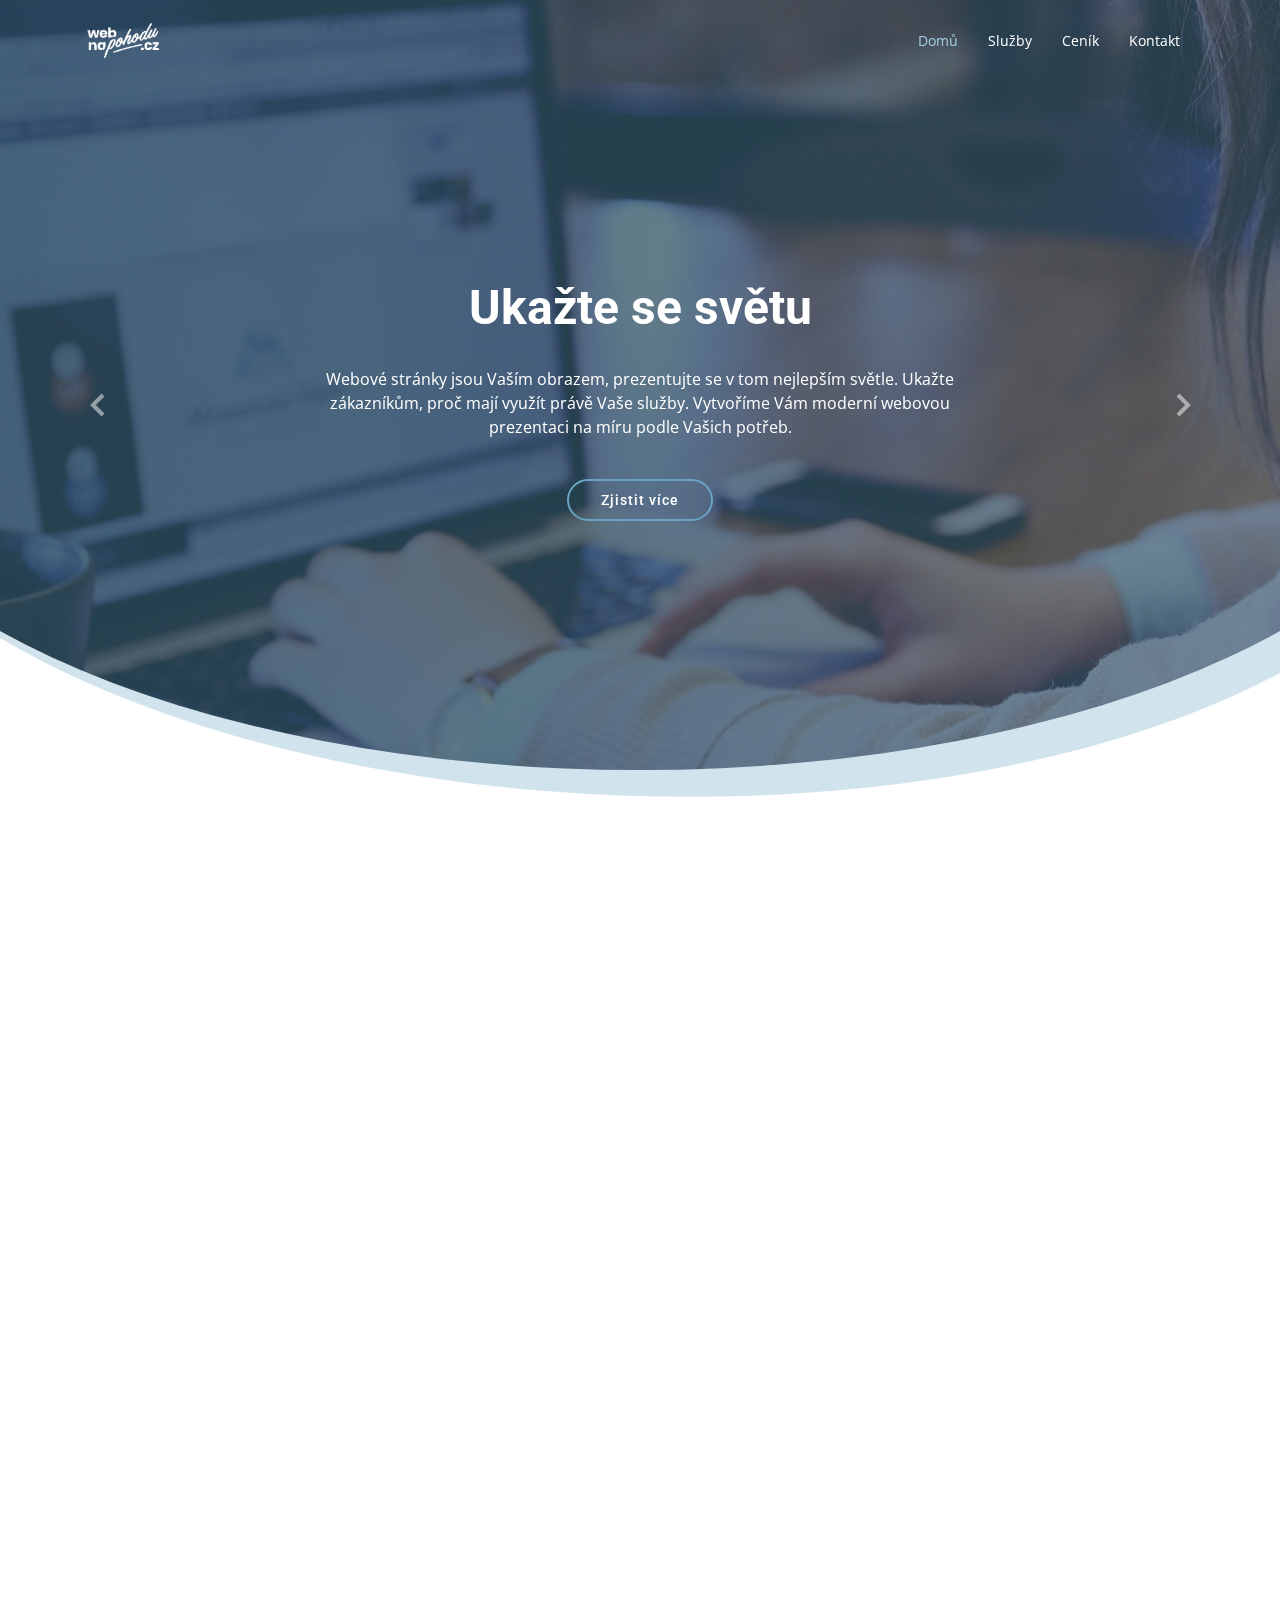
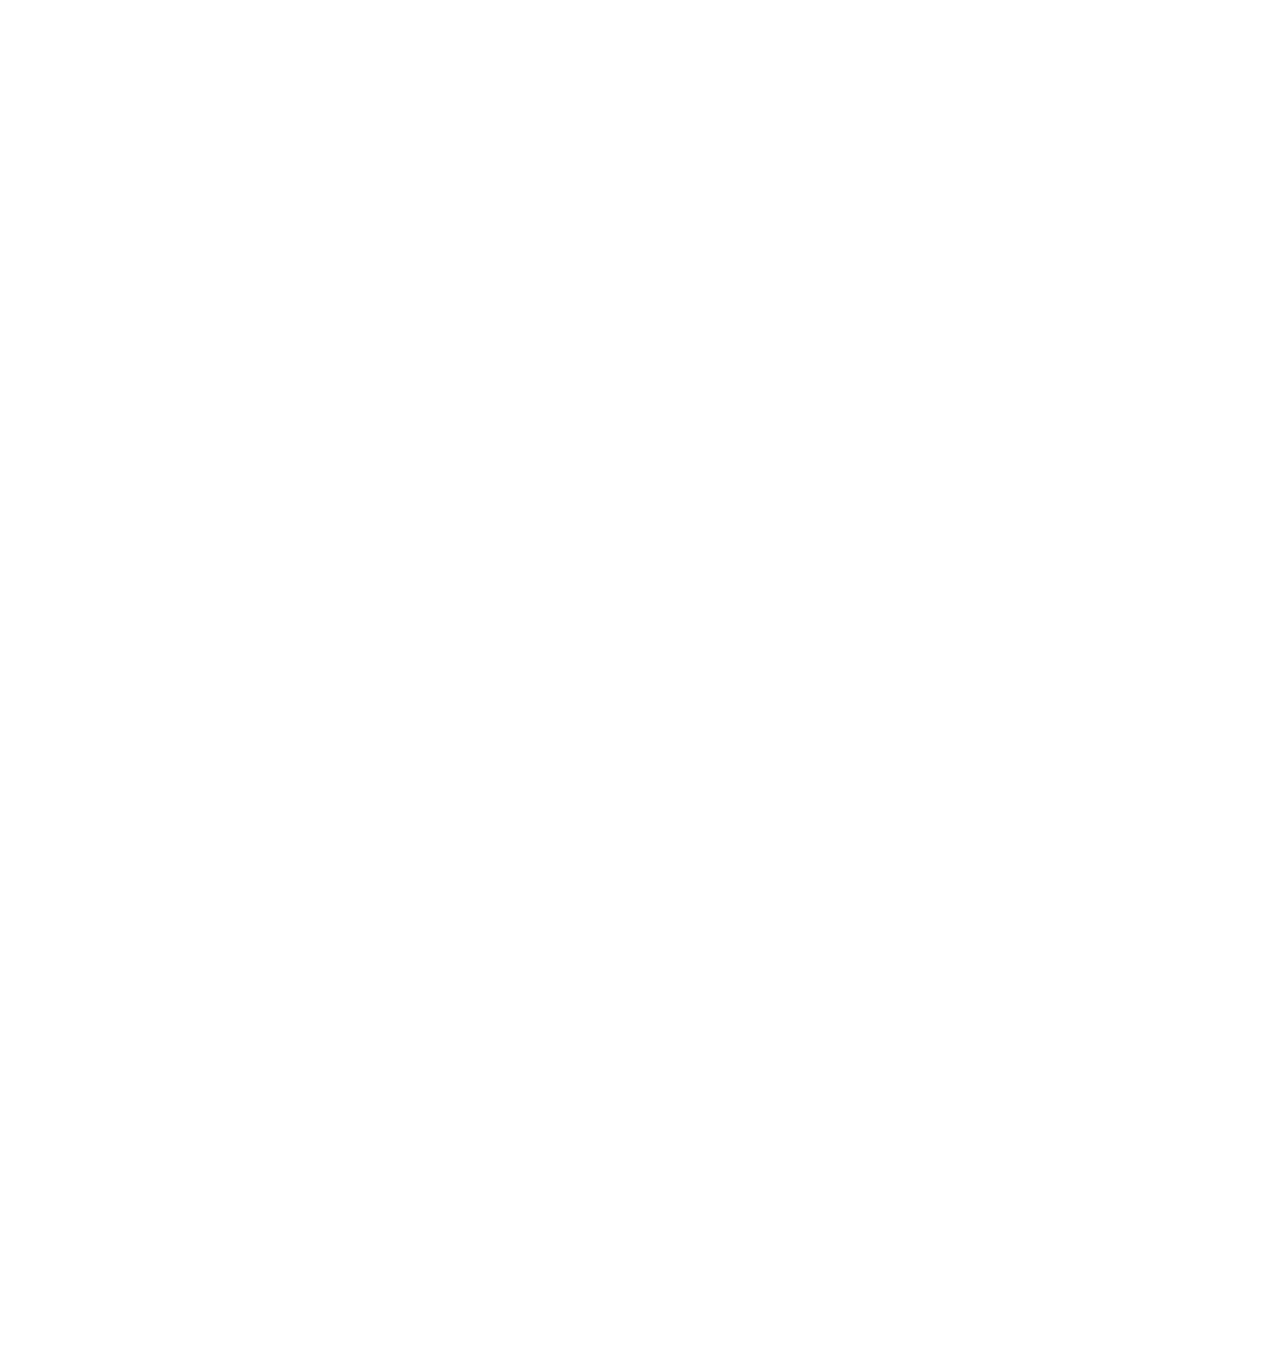
==== commit ae9661c7: "Added temp logo Finished services page" ====
--- a/index.html
+++ b/index.html
@@ -26,7 +26,7 @@
   <link href="assets/vendor/aos/aos.css" rel="stylesheet">
 
   <!-- Template Main CSS File -->
-  <link href="assets/css/style-green.css" rel="stylesheet">
+  <link href="assets/css/style.css" rel="stylesheet">
 
   <!-- =======================================================
   * Template Name: Moderna - v2.1.0
@@ -43,9 +43,9 @@
     <div class="container">
 
       <div class="logo float-left">
-        <h1 class="text-light"><a href="index.html"><span>Webnapohodu.cz</span></a></h1>
+        <!-- <h1 class="text-light"><a href="index.html"><span>Webnapohodu.cz</span></a></h1> -->
         <!-- Uncomment below if you prefer to use an image logo -->
-        <!-- <a href="index.html"><img src="assets/img/logo.png" alt="" class="img-fluid"></a>-->
+         <a href="index.html"><img src="assets/img/webnapohodu_logo.svg" alt="" class="img-fluid"></a>
       </div>
 
       <nav class="nav-menu float-right d-none d-lg-block">
@@ -69,7 +69,7 @@
         <div class="carousel-container">
           <h2 class="animate__animated animate__fadeInDown">Ukažte se světu</h2>
           <p class="animate__animated animate__fadeInUp">Webové stránky jsou Vaším obrazem, prezentujte se v tom nejlepším světle. Ukažte zákazníkům, proč mají využít právě Vaše služby. Vytvoříme Vám moderní webovou prezentaci na míru podle Vašich potřeb.</p>
-          <a href="" class="btn-get-started animate__animated animate__fadeInUp">Zjistit více</a>
+          <a href="services.html" class="btn-get-started animate__animated animate__fadeInUp">Zjistit více</a>
         </div>
       </div>
 
@@ -78,7 +78,7 @@
         <div class="carousel-container">
           <h2 class="animate__animated animate__fadeInDown">Najděte nové zákazníky</h2>
           <p class="animate__animated animate__fadeInUp">Díky optimalizaci SEO Vás bude moci každý bez problému najít pomocí vyhledávačů jako Google nebo Seznam. Vaší firmě můžeme zajistit online propagaci, zejména na socialních sítích, které skýtají velké množství potenciálních zákazníků.</p>
-          <a href="" class="btn-get-started animate__animated animate__fadeInUp">Zjistit více</a>
+          <a href="services.html" class="btn-get-started animate__animated animate__fadeInUp">Zjistit více</a>
         </div>
       </div>
 
@@ -87,7 +87,7 @@
         <div class="carousel-container">
           <h2 class="animate__animated animate__fadeInDown">Když web, tak napohodu</h2>
           <p class="animate__animated animate__fadeInUp">Přidat novinky, změnit otevírací dobu, či aktualizovat fotografie? Žádný problém, správa Vašeho webu pro Vás bude díky přehledné aministraci hračka. Nechcete se o Váš web starat? V pořádku, údržbu webu budeme provádět za Vás.</p>
-          <a href="" class="btn-get-started animate__animated animate__fadeInUp">Zjistit více</a>
+          <a href="services.html" class="btn-get-started animate__animated animate__fadeInUp">Zjistit více</a>
         </div>
       </div>
 
--- a/assets/css/style.css
+++ b/assets/css/style.css
@@ -0,0 +1,2355 @@
+/**
+* Template Name: Moderna - v2.1.0
+* Template URL: https://bootstrapmade.com/free-bootstrap-template-corporate-moderna/
+* Author: BootstrapMade.com
+* License: https://bootstrapmade.com/license/
+*/
+
+/*--------------------------------------------------------------
+# General
+--------------------------------------------------------------*/
+body {
+  font-family: "Open Sans", sans-serif;
+  color: #444;
+}
+
+a {
+  color: #4fa6d5;
+}
+
+a:hover {
+  color: #45beff;
+  text-decoration: none;
+}
+
+h1, h2, h3, h4, h5, h6, .font-primary {
+  font-family: "Roboto", sans-serif;
+}
+
+/*--------------------------------------------------------------
+# Back to top button
+--------------------------------------------------------------*/
+.back-to-top {
+  position: fixed;
+  display: none;
+  width: 40px;
+  height: 40px;
+  border-radius: 3px;
+  right: 15px;
+  bottom: 15px;
+  background: #68A4C4;
+  color: #fff;
+  transition: display 0.5s ease-in-out;
+  z-index: 99999;
+}
+
+.back-to-top i {
+  font-size: 24px;
+  position: absolute;
+  top: 8px;
+  left: 8px;
+}
+
+.back-to-top:hover {
+  color: #fff;
+  background: #85b6cf;
+  transition: background 0.2s ease-in-out;
+}
+
+/*--------------------------------------------------------------
+# Header
+--------------------------------------------------------------*/
+#header {
+  height: 80px;
+  transition: all 0.5s;
+  z-index: 997;
+  transition: all 0.5s;
+  padding: 20px 0;
+  background: #1e4356;
+}
+
+#header.header-transparent {
+  background: none;
+}
+
+#header.header-scrolled {
+  background: rgba(30, 67, 86, 0.8);
+  height: 60px;
+  padding: 10px 0;
+}
+
+#header .logo h1 {
+  font-size: 28px;
+  margin: 0;
+  padding: 4px 0;
+  line-height: 1;
+  font-weight: 400;
+  letter-spacing: 3px;
+  text-transform: uppercase;
+}
+
+#header .logo h1 a, #header .logo h1 a:hover {
+  color: #fff;
+  text-decoration: none;
+}
+
+#header .logo img {
+  padding: 0;
+  margin: 0;
+  max-height: 40px;
+}
+
+#main {
+  margin-top: 80px;
+}
+
+/*--------------------------------------------------------------
+# Navigation Menu
+--------------------------------------------------------------*/
+/* Desktop Navigation */
+.nav-menu, .nav-menu * {
+  margin: 0;
+  padding: 0;
+  list-style: none;
+}
+
+.nav-menu > ul > li {
+  position: relative;
+  white-space: nowrap;
+  float: left;
+}
+
+.nav-menu a {
+  display: block;
+  position: relative;
+  color: #fff;
+  padding: 10px 15px;
+  transition: 0.3s;
+  font-size: 14px;
+  font-family: "Open Sans", sans-serif;
+}
+
+.nav-menu a:hover, .nav-menu .active > a, .nav-menu li:hover > a {
+  color: #a2cce3;
+  text-decoration: none;
+}
+
+.nav-menu .drop-down ul {
+  display: block;
+  position: absolute;
+  left: 0;
+  top: calc(100% - 30px);
+  z-index: 99;
+  opacity: 0;
+  visibility: hidden;
+  padding: 10px 0;
+  background: #fff;
+  box-shadow: 0px 0px 30px rgba(127, 137, 161, 0.25);
+  transition: ease all 0.3s;
+}
+
+.nav-menu .drop-down:hover > ul {
+  opacity: 1;
+  top: 100%;
+  visibility: visible;
+}
+
+.nav-menu .drop-down li {
+  min-width: 180px;
+  position: relative;
+}
+
+.nav-menu .drop-down ul a {
+  padding: 10px 20px;
+  font-size: 14px;
+  font-weight: 500;
+  text-transform: none;
+  color: #1c3745;
+}
+
+.nav-menu .drop-down ul a:hover, .nav-menu .drop-down ul .active > a, .nav-menu .drop-down ul li:hover > a {
+  color: #68A4C4;
+}
+
+.nav-menu .drop-down > a:after {
+  content: "\ea99";
+  font-family: IcoFont;
+  padding-left: 5px;
+}
+
+.nav-menu .drop-down .drop-down ul {
+  top: 0;
+  left: calc(100% - 30px);
+}
+
+.nav-menu .drop-down .drop-down:hover > ul {
+  opacity: 1;
+  top: 0;
+  left: 100%;
+}
+
+.nav-menu .drop-down .drop-down > a {
+  padding-right: 35px;
+}
+
+.nav-menu .drop-down .drop-down > a:after {
+  content: "\eaa0";
+  font-family: IcoFont;
+  position: absolute;
+  right: 15px;
+}
+
+@media (max-width: 1366px) {
+  .nav-menu .drop-down .drop-down ul {
+    left: -90%;
+  }
+  .nav-menu .drop-down .drop-down:hover > ul {
+    left: -100%;
+  }
+  .nav-menu .drop-down .drop-down > a:after {
+    content: "\ea9d";
+  }
+}
+
+/* Mobile Navigation */
+.mobile-nav {
+  position: fixed;
+  top: 0;
+  bottom: 0;
+  z-index: 9999;
+  overflow-y: auto;
+  left: -260px;
+  width: 260px;
+  padding-top: 18px;
+  background: #1e4356;
+  transition: 0.4s;
+}
+
+.mobile-nav * {
+  margin: 0;
+  padding: 0;
+  list-style: none;
+}
+
+.mobile-nav a {
+  display: block;
+  position: relative;
+  color: #ddecf5;
+  padding: 10px 20px;
+  font-weight: 500;
+}
+
+.mobile-nav a:hover, .mobile-nav .active > a, .mobile-nav li:hover > a {
+  color: #a2cce3;
+  text-decoration: none;
+}
+
+.mobile-nav .drop-down > a:after {
+  content: "\ea99";
+  font-family: IcoFont;
+  padding-left: 10px;
+  position: absolute;
+  right: 15px;
+}
+
+.mobile-nav .active.drop-down > a:after {
+  content: "\eaa0";
+}
+
+.mobile-nav .drop-down > a {
+  padding-right: 35px;
+}
+
+.mobile-nav .drop-down ul {
+  display: none;
+  overflow: hidden;
+}
+
+.mobile-nav .drop-down li {
+  padding-left: 20px;
+}
+
+.mobile-nav-toggle {
+  position: fixed;
+  right: 15px;
+  top: 15px;
+  z-index: 9998;
+  border: 0;
+  background: none;
+  font-size: 24px;
+  transition: all 0.4s;
+  outline: none !important;
+  line-height: 1;
+  cursor: pointer;
+  text-align: right;
+}
+
+.mobile-nav-toggle i {
+  color: #fff;
+}
+
+.mobile-nav-overly {
+  width: 100%;
+  height: 100%;
+  z-index: 9997;
+  top: 0;
+  left: 0;
+  position: fixed;
+  background: rgba(30, 67, 86, 0.9);
+  overflow: hidden;
+  display: none;
+}
+
+.mobile-nav-active {
+  overflow: hidden;
+}
+
+.mobile-nav-active .mobile-nav {
+  left: 0;
+}
+
+.mobile-nav-active .mobile-nav-toggle i {
+  color: #fff;
+}
+
+/*--------------------------------------------------------------
+# Hero Section
+--------------------------------------------------------------*/
+#hero {
+  width: 100%;
+  height: 90vh;
+  overflow: hidden;
+  position: relative;
+}
+
+#hero::after {
+  content: '';
+  position: absolute;
+  left: 50%;
+  top: 0;
+  width: 130%;
+  height: 95%;
+  background: linear-gradient(to right, rgba(30, 67, 86, 0.8), rgba(30, 67, 86, 0.6)), url("../img/hero-bg.jpg") center top no-repeat;
+  z-index: 0;
+  border-radius: 0 0 50% 50%;
+  transform: translateX(-50%) rotate(0deg);
+}
+
+#hero::before {
+  content: '';
+  position: absolute;
+  left: 50%;
+  top: 0;
+  width: 130%;
+  height: 96%;
+  background: #68A4C4;
+  opacity: 0.3;
+  z-index: 0;
+  border-radius: 0 0 50% 50%;
+  transform: translateX(-50%) translateY(18px) rotate(2deg);
+}
+
+#hero .carousel-container {
+  display: flex;
+  justify-content: center;
+  align-items: center;
+  flex-direction: column;
+  text-align: center;
+  bottom: 0;
+  top: 0;
+  left: 0;
+  right: 0;
+}
+
+#hero h2 {
+  color: #fff;
+  margin-bottom: 30px;
+  font-size: 48px;
+  font-weight: 700;
+}
+
+#hero p {
+  width: 80%;
+  -webkit-animation-delay: 0.4s;
+  animation-delay: 0.4s;
+  margin: 0 auto 30px auto;
+  color: #fff;
+}
+
+#hero .carousel-control-prev, #hero .carousel-control-next {
+  width: 10%;
+}
+
+#hero .carousel-control-next-icon, #hero .carousel-control-prev-icon {
+  background: none;
+  font-size: 48px;
+  line-height: 1;
+  width: auto;
+  height: auto;
+}
+
+#hero .btn-get-started {
+  font-family: "Roboto", sans-serif;
+  font-weight: 500;
+  font-size: 14px;
+  letter-spacing: 1px;
+  display: inline-block;
+  padding: 12px 32px;
+  border-radius: 50px;
+  transition: 0.5s;
+  line-height: 1;
+  margin: 10px;
+  color: #fff;
+  -webkit-animation-delay: 0.8s;
+  animation-delay: 0.8s;
+  border: 2px solid #68A4C4;
+}
+
+#hero .btn-get-started:hover {
+  background: #68A4C4;
+  color: #fff;
+  text-decoration: none;
+}
+
+@media (min-width: 1024px) {
+  #hero p {
+    width: 60%;
+  }
+  #hero .carousel-control-prev, #hero .carousel-control-next {
+    width: 5%;
+  }
+}
+
+@media (max-width: 768px) {
+  #hero::after {
+    width: 180%;
+    height: 95%;
+    border-radius: 0 0 50% 50%;
+    transform: translateX(-50%) rotate(0deg);
+  }
+  #hero::before {
+    top: 0;
+    width: 180%;
+    height: 94%;
+    border-radius: 0 0 50% 50%;
+    transform: translateX(-50%) translateY(20px) rotate(4deg);
+  }
+}
+
+@media (max-width: 575px) {
+  #hero h2 {
+    font-size: 30px;
+  }
+  #hero::after {
+    left: 40%;
+    top: 0;
+    width: 200%;
+    height: 95%;
+    border-radius: 0 0 50% 50%;
+    transform: translateX(-50%) rotate(0deg);
+  }
+  #hero::before {
+    left: 50%;
+    top: 0;
+    width: 200%;
+    height: 94%;
+    border-radius: 0 0 50% 50%;
+    transform: translateX(-50%) translateY(20px) rotate(4deg);
+  }
+}
+
+/*--------------------------------------------------------------
+# Hero No Slider Section
+--------------------------------------------------------------*/
+#hero-no-slider {
+  width: 100%;
+  height: 100vh;
+  overflow: hidden;
+  position: relative;
+  text-align: center;
+}
+
+#hero-no-slider::before {
+  content: '';
+  position: absolute;
+  left: 0;
+  top: 0;
+  right: 0;
+  bottom: 0;
+  background: linear-gradient(to right, rgba(30, 67, 86, 0.8), rgba(30, 67, 86, 0.6)), url("../img/hero-bg.jpg") center top no-repeat;
+}
+
+#hero-no-slider h2 {
+  color: #fff;
+  margin-bottom: 15px;
+  font-size: 48px;
+  font-weight: 700;
+}
+
+#hero-no-slider p {
+  color: #fff;
+}
+
+#hero-no-slider .btn-get-started {
+  font-family: "Roboto", sans-serif;
+  font-weight: 500;
+  font-size: 14px;
+  letter-spacing: 1px;
+  display: inline-block;
+  padding: 12px 32px;
+  border-radius: 50px;
+  transition: 0.5s;
+  line-height: 1;
+  margin: 10px;
+  color: #fff;
+  -webkit-animation-delay: 0.8s;
+  animation-delay: 0.8s;
+  border: 2px solid #68A4C4;
+}
+
+#hero-no-slider .btn-get-started:hover {
+  background: #68A4C4;
+  color: #fff;
+  text-decoration: none;
+}
+
+@media (max-width: 575px) {
+  #hero-no-slider h2 {
+    font-size: 30px;
+  }
+}
+
+/*--------------------------------------------------------------
+# Sections General
+--------------------------------------------------------------*/
+section {
+  padding: 60px 0;
+}
+
+.section-bg {
+  background-color: #f3f8fa;
+}
+
+.section-title {
+  text-align: center;
+  padding-bottom: 30px;
+}
+
+.section-title h2 {
+  font-size: 28px;
+  font-weight: 400;
+  margin-bottom: 20px;
+  padding-bottom: 20px;
+  position: relative;
+}
+
+.section-title h2::before {
+  content: '';
+  position: absolute;
+  display: block;
+  width: 120px;
+  height: 1px;
+  background: #ddd;
+  bottom: 1px;
+  left: calc(50% - 60px);
+}
+
+.section-title h2::after {
+  content: '';
+  position: absolute;
+  display: block;
+  width: 40px;
+  height: 3px;
+  background: #68A4C4;
+  bottom: 0;
+  left: calc(50% - 20px);
+}
+
+.section-title p {
+  margin-bottom: 0;
+}
+
+/*--------------------------------------------------------------
+# Breadcrumbs
+--------------------------------------------------------------*/
+.breadcrumbs {
+  padding: 15px 0;
+  background-color: #f3f8fa;
+  min-height: 40px;
+}
+
+.breadcrumbs h2 {
+  font-size: 28px;
+  font-weight: 300;
+}
+
+.breadcrumbs ol {
+  display: flex;
+  flex-wrap: wrap;
+  list-style: none;
+  padding: 0;
+  margin: 0;
+}
+
+.breadcrumbs ol li + li {
+  padding-left: 10px;
+}
+
+.breadcrumbs ol li + li::before {
+  display: inline-block;
+  padding-right: 10px;
+  color: #6c757d;
+  content: "/";
+}
+
+@media (max-width: 768px) {
+  .breadcrumbs .d-flex {
+    display: block !important;
+  }
+  .breadcrumbs ol {
+    display: block;
+  }
+  .breadcrumbs ol li {
+    display: inline-block;
+  }
+}
+
+/*--------------------------------------------------------------
+# Our Services
+--------------------------------------------------------------*/
+.services {
+  padding-bottom: 20px;
+}
+
+.services .icon-box {
+  padding: 30px;
+  position: relative;
+  overflow: hidden;
+  margin: 0  0 40px 0;
+  background: #fff;
+  box-shadow: 0 5px 26px 0 rgba(68, 88, 144, 0.14);
+  transition: all 0.3s ease-in-out;
+  text-align: center;
+  border: 1px solid #fff;
+}
+
+.services .icon {
+  margin: 0 auto 20px auto;
+  padding-top: 17px;
+  display: inline-block;
+  text-align: center;
+  border-radius: 50%;
+  width: 72px;
+  height: 72px;
+}
+
+.services .icon i {
+  font-size: 36px;
+  line-height: 1;
+}
+
+.services .title {
+  font-weight: 700;
+  margin-bottom: 15px;
+  font-size: 18px;
+}
+
+.services .title a {
+  color: #111;
+}
+
+.services .description {
+  font-size: 15px;
+  line-height: 28px;
+  margin-bottom: 0;
+}
+
+.services .icon-box-pink .icon {
+  background: #fceef3;
+}
+
+.services .icon-box-pink .icon i {
+  color: #ff689b;
+}
+
+.services .icon-box-pink:hover {
+  border-color: #ff689b;
+}
+
+.services .icon-box-cyan .icon {
+  background: #e6fdfc;
+}
+
+.services .icon-box-cyan .icon i {
+  color: #3fcdc7;
+}
+
+.services .icon-box-cyan:hover {
+  border-color: #3fcdc7;
+}
+
+.services .icon-box-green .icon {
+  background: #eafde7;
+}
+
+.services .icon-box-green .icon i {
+  color: #41cf2e;
+}
+
+.services .icon-box-green:hover {
+  border-color: #41cf2e;
+}
+
+.services .icon-box-blue .icon {
+  background: #e1eeff;
+}
+
+.services .icon-box-blue .icon i {
+  color: #2282ff;
+}
+
+.services .icon-box-blue:hover {
+  border-color: #2282ff;
+}
+
+/*--------------------------------------------------------------
+# Why Us
+--------------------------------------------------------------*/
+.why-us .container {
+  box-shadow: 0 5px 25px 0 rgba(214, 215, 216, 0.6);
+  background: #fff;
+}
+
+.why-us .icon-box + .icon-box {
+  margin-top: 50px;
+}
+
+.why-us .icon-box .icon {
+  float: left;
+  display: flex;
+  align-items: center;
+  justify-content: center;
+  width: 72px;
+  height: 72px;
+  background: #f3f8fa;
+  border-radius: 6px;
+  transition: 0.5s;
+}
+
+.why-us .icon-box .icon i {
+  color: #68A4C4;
+  font-size: 32px;
+}
+
+.why-us .icon-box:hover .icon {
+  background: #68A4C4;
+}
+
+.why-us .icon-box:hover .icon i {
+  color: #fff;
+}
+
+.why-us .icon-box .title {
+  margin-left: 95px;
+  font-weight: 700;
+  margin-bottom: 10px;
+  font-size: 18px;
+  text-transform: uppercase;
+}
+
+.why-us .icon-box .title a {
+  color: #343a40;
+  transition: 0.3s;
+}
+
+.why-us .icon-box .title a:hover {
+  color: #68A4C4;
+}
+
+.why-us .icon-box .description {
+  margin-left: 95px;
+  line-height: 24px;
+  font-size: 14px;
+}
+
+.why-us .video-box {
+  position: relative;
+}
+
+.why-us .video-box img {
+  padding-top: 15px;
+  padding-bottom: 15px;
+}
+
+.why-us .play-btn {
+  width: 94px;
+  height: 94px;
+  background: radial-gradient(#68A4C4 50%, rgba(104, 164, 196, 0.4) 52%);
+  border-radius: 50%;
+  display: block;
+  position: absolute;
+  left: calc(50% - 47px);
+  top: calc(50% - 47px);
+  overflow: hidden;
+}
+
+.why-us .play-btn::after {
+  content: '';
+  position: absolute;
+  left: 50%;
+  top: 50%;
+  transform: translateX(-40%) translateY(-50%);
+  width: 0;
+  height: 0;
+  border-top: 10px solid transparent;
+  border-bottom: 10px solid transparent;
+  border-left: 15px solid #fff;
+  z-index: 100;
+  transition: all 400ms cubic-bezier(0.55, 0.055, 0.675, 0.19);
+}
+
+.why-us .play-btn::before {
+  content: '';
+  position: absolute;
+  width: 120px;
+  height: 120px;
+  -webkit-animation-delay: 0s;
+  animation-delay: 0s;
+  -webkit-animation: pulsate-btn 2s;
+  animation: pulsate-btn 2s;
+  -webkit-animation-direction: forwards;
+  animation-direction: forwards;
+  -webkit-animation-iteration-count: infinite;
+  animation-iteration-count: infinite;
+  -webkit-animation-timing-function: steps;
+  animation-timing-function: steps;
+  opacity: 1;
+  border-radius: 50%;
+  border: 5px solid rgba(104, 164, 196, 0.7);
+  top: -15%;
+  left: -15%;
+  background: rgba(198, 16, 0, 0);
+}
+
+.why-us .play-btn:hover::after {
+  border-left: 15px solid #68A4C4;
+  transform: scale(20);
+}
+
+.why-us .play-btn:hover::before {
+  content: '';
+  position: absolute;
+  left: 50%;
+  top: 50%;
+  transform: translateX(-40%) translateY(-50%);
+  width: 0;
+  height: 0;
+  border: none;
+  border-top: 10px solid transparent;
+  border-bottom: 10px solid transparent;
+  border-left: 15px solid #fff;
+  z-index: 200;
+  -webkit-animation: none;
+  animation: none;
+  border-radius: 0;
+}
+
+@-webkit-keyframes pulsate-btn {
+  0% {
+    transform: scale(0.6, 0.6);
+    opacity: 1;
+  }
+  100% {
+    transform: scale(1, 1);
+    opacity: 0;
+  }
+}
+
+@keyframes pulsate-btn {
+  0% {
+    transform: scale(0.6, 0.6);
+    opacity: 1;
+  }
+  100% {
+    transform: scale(1, 1);
+    opacity: 0;
+  }
+}
+
+/*--------------------------------------------------------------
+# Features
+--------------------------------------------------------------*/
+.features .row + .row {
+  margin-top: 100px;
+}
+
+.features h3 {
+  font-weight: 400;
+  font-size: 24px;
+}
+
+.features ul {
+  list-style: none;
+  padding: 0;
+}
+
+.features ul li {
+  padding-bottom: 10px;
+}
+
+.features ul i {
+  font-size: 20px;
+  padding-right: 4px;
+  color: #68A4C4;
+}
+
+.features p:last-child {
+  margin-bottom: 0;
+}
+
+/*--------------------------------------------------------------
+# About
+--------------------------------------------------------------*/
+.about h3 {
+  font-weight: 400;
+  font-size: 26px;
+}
+
+.about ul {
+  list-style: none;
+  padding: 0;
+}
+
+.about ul li {
+  padding-bottom: 10px;
+}
+
+.about ul i {
+  font-size: 20px;
+  padding-right: 4px;
+  color: #68A4C4;
+}
+
+.about p:last-child {
+  margin-bottom: 0;
+}
+
+/*--------------------------------------------------------------
+# Facts
+--------------------------------------------------------------*/
+.facts .counters span {
+  font-size: 48px;
+  display: block;
+  color: #68A4C4;
+}
+
+.facts .counters p {
+  padding: 0;
+  margin: 0 0 20px 0;
+  font-family: "Roboto", sans-serif;
+  font-size: 14px;
+}
+
+/*--------------------------------------------------------------
+# Our Skills
+--------------------------------------------------------------*/
+.skills {
+  padding: 60px 0;
+}
+
+.skills .progress {
+  height: 35px;
+  margin-bottom: 10px;
+}
+
+.skills .progress .skill {
+  line-height: 35px;
+  padding: 0;
+  margin: 0 0 0 20px;
+  text-transform: uppercase;
+}
+
+.skills .progress .skill .val {
+  float: right;
+  font-style: normal;
+  margin: 0 20px 0 0;
+}
+
+.skills .progress-bar {
+  width: 1px;
+  text-align: left;
+  transition: .9s;
+}
+
+/*--------------------------------------------------------------
+# Tetstimonials
+--------------------------------------------------------------*/
+.testimonials {
+  padding: 60px 0;
+}
+
+.testimonials .section-header {
+  margin-bottom: 40px;
+}
+
+.testimonials .testimonial-item {
+  text-align: center;
+}
+
+.testimonials .testimonial-item .testimonial-img {
+  width: 120px;
+  border-radius: 50%;
+  border: 4px solid #fff;
+  margin: 0 auto;
+}
+
+.testimonials .testimonial-item h3 {
+  font-size: 20px;
+  font-weight: bold;
+  margin: 10px 0 5px 0;
+  color: #111;
+}
+
+.testimonials .testimonial-item h4 {
+  font-size: 14px;
+  color: #999;
+  margin: 0 0 15px 0;
+}
+
+.testimonials .testimonial-item .quote-icon-left, .testimonials .testimonial-item .quote-icon-right {
+  color: #fbfcfd;
+  font-size: 26px;
+}
+
+.testimonials .testimonial-item .quote-icon-left {
+  display: inline-block;
+  left: -5px;
+  position: relative;
+}
+
+.testimonials .testimonial-item .quote-icon-right {
+  display: inline-block;
+  right: -5px;
+  position: relative;
+  top: 10px;
+}
+
+.testimonials .testimonial-item p {
+  font-style: italic;
+  margin: 0 auto 15px auto;
+}
+
+.testimonials .owl-nav, .testimonials .owl-dots {
+  margin-top: 5px;
+  text-align: center;
+}
+
+.testimonials .owl-dot {
+  display: inline-block;
+  margin: 0 5px;
+  width: 12px;
+  height: 12px;
+  border-radius: 50%;
+  background-color: #ddd !important;
+}
+
+.testimonials .owl-dot.active {
+  background-color: #68A4C4 !important;
+}
+
+@media (min-width: 992px) {
+  .testimonials .testimonial-item p {
+    width: 80%;
+  }
+}
+
+/*--------------------------------------------------------------
+# Service Details
+--------------------------------------------------------------*/
+.service-details {
+  padding-bottom: 10px;
+}
+
+.service-details .card {
+  border: 0;
+  padding: 0 30px;
+  margin-bottom: 60px;
+  position: relative;
+}
+
+.service-details .card-img {
+  width: calc(100% + 60px);
+  margin-left: -30px;
+  overflow: hidden;
+  z-index: 9;
+  border-radius: 0;
+}
+
+.service-details .card-img img {
+  max-width: 100%;
+  transition: all 0.3s ease-in-out;
+}
+
+.service-details .card-body {
+  z-index: 10;
+  background: #fff;
+  border-top: 4px solid #fff;
+  padding: 30px;
+  box-shadow: 0px 2px 15px rgba(0, 0, 0, 0.1);
+  margin-top: -60px;
+  transition: 0.3s;
+}
+
+.service-details .card-title {
+  font-weight: 700;
+  text-align: center;
+  margin-bottom: 20px;
+}
+
+.service-details .card-title a {
+  color: #1e4356;
+  transition: 0.3s;
+}
+
+.service-details .card-text {
+  color: #5e5e5e;
+}
+
+.service-details .read-more a {
+  color: #777777;
+  text-transform: uppercase;
+  font-weight: 600;
+  font-size: 12px;
+  transition: 0.3s;
+}
+
+.service-details .read-more a:hover {
+  color: #68A4C4;
+}
+
+.service-details .card:hover img {
+  transform: scale(1.1);
+}
+
+.service-details .card:hover .card-body {
+  border-color: #68A4C4;
+}
+
+.service-details .card:hover .card-body .card-title a {
+  color: #68A4C4;
+}
+
+/*--------------------------------------------------------------
+# Pricing
+--------------------------------------------------------------*/
+.pricing .row {
+  padding-top: 40px;
+}
+
+.pricing .box {
+  padding: 40px;
+  margin-bottom: 30px;
+  box-shadow: 0px 0px 30px rgba(73, 78, 92, 0.15);
+  background: #fff;
+  text-align: center;
+}
+
+.pricing h3 {
+  font-weight: 300;
+  margin-bottom: 15px;
+  font-size: 28px;
+}
+
+.pricing h4 {
+  font-size: 46px;
+  color: #68A4C4;
+  font-weight: 400;
+  font-family: "Open Sans", sans-serif;
+  margin-bottom: 25px;
+}
+
+.pricing h4 span {
+  color: #bababa;
+  font-size: 18px;
+  display: block;
+}
+
+.pricing ul {
+  padding: 0;
+  list-style: none;
+  color: #999;
+  text-align: left;
+  line-height: 20px;
+}
+
+.pricing ul li {
+  padding-bottom: 12px;
+}
+
+.pricing ul i {
+  color: #68A4C4;
+  font-size: 18px;
+  padding-right: 4px;
+}
+
+.pricing ul .na {
+  color: #ccc;
+}
+
+.pricing ul .na i {
+  color: #ccc;
+}
+
+.pricing ul .na span {
+  text-decoration: line-through;
+}
+
+.pricing .get-started-btn {
+  background: #1e4356;
+  display: inline-block;
+  padding: 6px 30px;
+  border-radius: 20px;
+  color: #fff;
+  transition: none;
+  font-size: 14px;
+  font-weight: 400;
+  font-family: "Roboto", sans-serif;
+  transition: 0.3s;
+}
+
+.pricing .get-started-btn:hover {
+  background: #68A4C4;
+}
+
+.pricing .featured {
+  z-index: 10;
+  margin: -30px -5px 0 -5px;
+}
+
+.pricing .featured .get-started-btn {
+  background: #68A4C4;
+}
+
+.pricing .featured .get-started-btn:hover {
+  background: #85b6cf;
+}
+
+@media (max-width: 992px) {
+  .pricing .box {
+    max-width: 60%;
+    margin: 0 auto 30px auto;
+  }
+}
+
+@media (max-width: 767px) {
+  .pricing .box {
+    max-width: 80%;
+    margin: 0 auto 30px auto;
+  }
+}
+
+@media (max-width: 420px) {
+  .pricing .box {
+    max-width: 100%;
+    margin: 0 auto 30px auto;
+  }
+}
+
+/*--------------------------------------------------------------
+# Portfolio
+--------------------------------------------------------------*/
+.portfolio {
+  padding-bottom: 60px;
+}
+
+.portfolio #portfolio-flters {
+  padding: 0;
+  margin: 0 0 35px 0;
+  list-style: none;
+  text-align: center;
+}
+
+.portfolio #portfolio-flters li {
+  cursor: pointer;
+  margin: 0 12px 5px 12px;
+  display: inline-block;
+  padding: 0 4px 6px 4px;
+  font-size: 16px;
+  font-weight: 500;
+  line-height: 20px;
+  color: #444;
+  transition: all 0.3s ease-in-out;
+  border-bottom: 2px solid #fff;
+  font-family: "Roboto", sans-serif;
+}
+
+.portfolio #portfolio-flters li:hover, .portfolio #portfolio-flters li.filter-active {
+  border-color: #68A4C4;
+  color: #68A4C4;
+}
+
+.portfolio .portfolio-item {
+  background: #1e4356;
+  overflow: hidden;
+  min-height: 200px;
+  position: relative;
+  border-radius: 4px;
+  margin: 0 0 30px 0;
+}
+
+.portfolio .portfolio-item img {
+  transition: all 0.3s ease-in-out;
+}
+
+.portfolio .portfolio-item .portfolio-info {
+  opacity: 0;
+  position: absolute;
+  transition: all .3s linear;
+  text-align: center;
+  top: 10%;
+  left: 0;
+  right: 0;
+}
+
+.portfolio .portfolio-item .portfolio-info h3 {
+  font-size: 22px;
+}
+
+.portfolio .portfolio-item .portfolio-info h3 a {
+  color: #fff;
+  font-weight: bold;
+}
+
+.portfolio .portfolio-item .portfolio-info a i {
+  color: rgba(255, 255, 255, 0.6);
+  font-size: 28px;
+  transition: 0.3s;
+}
+
+.portfolio .portfolio-item .portfolio-info a i:hover {
+  color: white;
+}
+
+.portfolio .portfolio-item:hover img {
+  opacity: 0.6;
+  transform: scale(1.1);
+}
+
+.portfolio .portfolio-item:hover .portfolio-info {
+  opacity: 1;
+  top: calc(50% - 30px);
+}
+
+/*--------------------------------------------------------------
+# Portfolio Details
+--------------------------------------------------------------*/
+.portfolio-details {
+  padding-top: 40px;
+}
+
+.portfolio-details .portfolio-details-container {
+  position: relative;
+}
+
+.portfolio-details .portfolio-details-carousel {
+  position: relative;
+  z-index: 1;
+}
+
+.portfolio-details .portfolio-details-carousel .owl-nav, .portfolio-details .portfolio-details-carousel .owl-dots {
+  margin-top: 5px;
+  text-align: left;
+}
+
+.portfolio-details .portfolio-details-carousel .owl-dot {
+  display: inline-block;
+  margin: 0 10px 0 0;
+  width: 12px;
+  height: 12px;
+  border-radius: 50%;
+  background-color: #ddd !important;
+}
+
+.portfolio-details .portfolio-details-carousel .owl-dot.active {
+  background-color: #68A4C4 !important;
+}
+
+.portfolio-details .portfolio-info {
+  padding: 30px;
+  position: absolute;
+  right: 0;
+  bottom: -70px;
+  background: #fff;
+  box-shadow: 0px 2px 15px rgba(0, 0, 0, 0.1);
+  z-index: 2;
+}
+
+.portfolio-details .portfolio-info h3 {
+  font-size: 22px;
+  font-weight: 700;
+  margin-bottom: 20px;
+  padding-bottom: 20px;
+  border-bottom: 1px solid #eee;
+}
+
+.portfolio-details .portfolio-info ul {
+  list-style: none;
+  padding: 0;
+  font-size: 15px;
+}
+
+.portfolio-details .portfolio-info ul li + li {
+  margin-top: 10px;
+}
+
+.portfolio-details .portfolio-description {
+  padding-top: 50px;
+}
+
+.portfolio-details .portfolio-description h2 {
+  width: 50%;
+  font-size: 26px;
+  font-weight: 700;
+  margin-bottom: 20px;
+}
+
+.portfolio-details .portfolio-description p {
+  padding: 0 0 0 0;
+}
+
+@media (max-width: 768px) {
+  .portfolio-details .portfolio-description h2 {
+    width: 100%;
+  }
+  .portfolio-details .portfolio-info {
+    position: static;
+    margin-top: 30px;
+  }
+}
+
+/*--------------------------------------------------------------
+# Team
+--------------------------------------------------------------*/
+.team {
+  background: #fff;
+  padding-bottom: 30px;
+}
+
+.team .member {
+  margin-bottom: 20px;
+  overflow: hidden;
+}
+
+.team .member .member-img {
+  position: relative;
+  overflow: hidden;
+}
+
+.team .member .social {
+  position: absolute;
+  left: 0;
+  bottom: -40px;
+  right: 0;
+  height: 40px;
+  opacity: 0;
+  transition: bottom ease-in-out 0.4s;
+  text-align: center;
+  background: rgba(30, 67, 86, 0.8);
+}
+
+.team .member .social a {
+  transition: color 0.3s;
+  color: #fff;
+  margin: 0 10px;
+  padding-top: 8px;
+  display: inline-block;
+}
+
+.team .member .social a:hover {
+  color: #68A4C4;
+}
+
+.team .member .social i {
+  font-size: 18px;
+  margin: 0 2px;
+}
+
+.team .member .member-info h4 {
+  font-weight: 700;
+  margin: 15px 0 5px 0;
+  font-size: 18px;
+}
+
+.team .member .member-info span {
+  display: block;
+  font-size: 13px;
+  text-transform: uppercase;
+  font-weight: 400;
+  margin-bottom: 15px;
+  color: #68A4C4;
+}
+
+.team .member .member-info p {
+  font-style: italic;
+  font-size: 14px;
+  line-height: 26px;
+  color: #666;
+}
+
+.team .member:hover .social {
+  bottom: 0;
+  opacity: 1;
+  transition: bottom ease-in-out 0.4s;
+}
+
+/*--------------------------------------------------------------
+# Contact
+--------------------------------------------------------------*/
+.contact {
+  padding-bottom: 30px;
+}
+
+.contact .info-box {
+  color: #444;
+  text-align: center;
+  box-shadow: 0 0 30px rgba(214, 215, 216, 0.6);
+  padding: 20px 0 30px 0;
+  margin-bottom: 30px;
+}
+
+.contact .info-box i {
+  font-size: 32px;
+  color: #68A4C4;
+  border-radius: 50%;
+  padding: 8px;
+  border: 2px dotted #a2cce3;
+}
+
+.contact .info-box h3 {
+  font-size: 20px;
+  color: #666;
+  font-weight: 700;
+  margin: 10px 0;
+}
+
+.contact .info-box p {
+  padding: 0;
+  line-height: 24px;
+  font-size: 14px;
+  margin-bottom: 0;
+}
+
+.contact .php-email-form {
+  box-shadow: 0 0 30px rgba(214, 215, 216, 0.6);
+  padding: 30px;
+  margin-bottom: 30px;
+}
+
+.contact .php-email-form .validate {
+  display: none;
+  color: red;
+  margin: 0 0 15px 0;
+  font-weight: 400;
+  font-size: 13px;
+}
+
+.contact .php-email-form .error-message {
+  display: none;
+  color: #fff;
+  background: #ed3c0d;
+  text-align: left;
+  padding: 15px;
+  font-weight: 600;
+}
+
+.contact .php-email-form .error-message br + br {
+  margin-top: 25px;
+}
+
+.contact .php-email-form .sent-message {
+  display: none;
+  color: #fff;
+  background: #18d26e;
+  text-align: center;
+  padding: 15px;
+  font-weight: 600;
+}
+
+.contact .php-email-form .loading {
+  display: none;
+  background: #fff;
+  text-align: center;
+  padding: 15px;
+}
+
+.contact .php-email-form .loading:before {
+  content: "";
+  display: inline-block;
+  border-radius: 50%;
+  width: 24px;
+  height: 24px;
+  margin: 0 10px -6px 0;
+  border: 3px solid #18d26e;
+  border-top-color: #eee;
+  -webkit-animation: animate-loading 1s linear infinite;
+  animation: animate-loading 1s linear infinite;
+}
+
+.contact .php-email-form input, .contact .php-email-form textarea {
+  border-radius: 0;
+  box-shadow: none;
+  font-size: 14px;
+}
+
+.contact .php-email-form input::focus, .contact .php-email-form textarea::focus {
+  background-color: #68A4C4;
+}
+
+.contact .php-email-form input {
+  padding: 20px 15px;
+}
+
+.contact .php-email-form textarea {
+  padding: 12px 15px;
+}
+
+.contact .php-email-form button[type="submit"] {
+  background: #68A4C4;
+  border: 0;
+  padding: 10px 24px;
+  color: #fff;
+  transition: 0.4s;
+}
+
+.contact .php-email-form button[type="submit"]:hover {
+  background: #8dbad2;
+}
+
+@-webkit-keyframes animate-loading {
+  0% {
+    transform: rotate(0deg);
+  }
+  100% {
+    transform: rotate(360deg);
+  }
+}
+
+@keyframes animate-loading {
+  0% {
+    transform: rotate(0deg);
+  }
+  100% {
+    transform: rotate(360deg);
+  }
+}
+
+/*--------------------------------------------------------------
+# Map
+--------------------------------------------------------------*/
+.map {
+  padding: 0;
+  margin-bottom: -6px;
+}
+
+.map iframe {
+  width: 100%;
+  height: 380px;
+}
+
+/*--------------------------------------------------------------
+# Blog
+--------------------------------------------------------------*/
+.blog {
+  padding: 40px 0 20px 0;
+}
+
+.blog .entry {
+  padding: 30px;
+  margin-bottom: 60px;
+  box-shadow: 0 4px 16px rgba(0, 0, 0, 0.1);
+}
+
+.blog .entry .entry-img {
+  max-height: 400px;
+  margin: -30px -30px 20px -30px;
+  overflow: hidden;
+}
+
+.blog .entry .entry-title {
+  font-size: 28px;
+  font-weight: bold;
+  padding: 0;
+  margin: 0 0 20px 0;
+}
+
+.blog .entry .entry-title a {
+  color: #32627b;
+  transition: 0.3s;
+}
+
+.blog .entry .entry-title a:hover {
+  color: #68A4C4;
+}
+
+.blog .entry .entry-meta {
+  margin-bottom: 15px;
+  color: #dddddd;
+}
+
+.blog .entry .entry-meta ul {
+  display: flex;
+  flex-wrap: wrap;
+  list-style: none;
+  padding: 0;
+  margin: 0;
+}
+
+.blog .entry .entry-meta ul li + li {
+  padding-left: 15px;
+}
+
+.blog .entry .entry-meta i {
+  font-size: 14px;
+  padding-right: 4px;
+}
+
+.blog .entry .entry-meta a {
+  color: #aaaaaa;
+  font-size: 14px;
+  display: inline-block;
+}
+
+.blog .entry .entry-content p {
+  line-height: 24px;
+}
+
+.blog .entry .entry-content .read-more {
+  -moz-text-align-last: right;
+  text-align-last: right;
+}
+
+.blog .entry .entry-content .read-more a {
+  display: inline-block;
+  background: #68A4C4;
+  color: #fff;
+  padding: 6px 20px;
+  transition: 0.3s;
+  font-size: 14px;
+}
+
+.blog .entry .entry-content .read-more a:hover {
+  background: #32627b;
+}
+
+.blog .entry .entry-content h3 {
+  font-size: 22px;
+  margin-top: 30px;
+  font-weight: bold;
+}
+
+.blog .entry .entry-content blockquote {
+  overflow: hidden;
+  background-color: #fafafa;
+  padding: 60px;
+  position: relative;
+  text-align: center;
+  margin: 20px 0;
+}
+
+.blog .entry .entry-content blockquote p {
+  color: #444;
+  line-height: 1.6;
+  margin-bottom: 0;
+  font-style: italic;
+  font-weight: 500;
+  font-size: 22px;
+}
+
+.blog .entry .entry-content blockquote .quote-left {
+  position: absolute;
+  left: 20px;
+  top: 20px;
+  font-size: 36px;
+  color: #e7e7e7;
+}
+
+.blog .entry .entry-content blockquote .quote-right {
+  position: absolute;
+  right: 20px;
+  bottom: 20px;
+  font-size: 36px;
+  color: #e7e7e7;
+}
+
+.blog .entry .entry-content blockquote::after {
+  content: '';
+  position: absolute;
+  left: 0;
+  top: 0;
+  bottom: 0;
+  width: 3px;
+  background-color: #32627b;
+  margin-top: 20px;
+  margin-bottom: 20px;
+}
+
+.blog .entry .entry-footer {
+  padding-top: 10px;
+  border-top: 1px solid #e6e6e6;
+}
+
+.blog .entry .entry-footer i {
+  color: #4c99c1;
+  display: inline;
+}
+
+.blog .entry .entry-footer a {
+  color: #90c0d8;
+  transition: 0.3s;
+}
+
+.blog .entry .entry-footer a:hover {
+  color: #68A4C4;
+}
+
+.blog .entry .entry-footer .cats {
+  list-style: none;
+  display: inline;
+  padding: 0 20px 0 0;
+  font-size: 14px;
+}
+
+.blog .entry .entry-footer .cats li {
+  display: inline-block;
+}
+
+.blog .entry .entry-footer .tags {
+  list-style: none;
+  display: inline;
+  padding: 0;
+  font-size: 14px;
+}
+
+.blog .entry .entry-footer .tags li {
+  display: inline-block;
+}
+
+.blog .entry .entry-footer .tags li + li::before {
+  padding-right: 6px;
+  color: #6c757d;
+  content: ",";
+}
+
+.blog .entry .entry-footer .share {
+  font-size: 16px;
+}
+
+.blog .entry .entry-footer .share i {
+  padding-left: 5px;
+}
+
+.blog .entry-single {
+  margin-bottom: 30px;
+}
+
+.blog .blog-author {
+  padding: 20px;
+  margin-bottom: 30px;
+  box-shadow: 0 4px 16px rgba(0, 0, 0, 0.1);
+}
+
+.blog .blog-author img {
+  width: 120px;
+}
+
+.blog .blog-author h4 {
+  margin-left: 140px;
+  font-weight: 600;
+  font-size: 22px;
+  margin-bottom: 0px;
+  padding: 0;
+}
+
+.blog .blog-author .social-links {
+  margin: 0 0 5px 140px;
+}
+
+.blog .blog-author .social-links a {
+  color: #72afce;
+}
+
+.blog .blog-author p {
+  margin-left: 140px;
+  font-style: italic;
+  color: #b7b7b7;
+}
+
+.blog .blog-comments {
+  margin-bottom: 30px;
+}
+
+.blog .blog-comments .comments-count {
+  font-weight: bold;
+}
+
+.blog .blog-comments .comment {
+  margin-top: 30px;
+  position: relative;
+}
+
+.blog .blog-comments .comment .comment-img {
+  width: 50px;
+}
+
+.blog .blog-comments .comment h5 {
+  margin-left: 65px;
+  font-size: 16px;
+  margin-bottom: 2px;
+}
+
+.blog .blog-comments .comment h5 a {
+  font-weight: bold;
+  color: #444;
+  transition: 0.3s;
+}
+
+.blog .blog-comments .comment h5 a:hover {
+  color: #68A4C4;
+}
+
+.blog .blog-comments .comment h5 .reply {
+  padding-left: 10px;
+  color: #32627b;
+}
+
+.blog .blog-comments .comment time {
+  margin-left: 65px;
+  display: block;
+  font-size: 14px;
+  color: #72afce;
+  margin-bottom: 5px;
+}
+
+.blog .blog-comments .comment p {
+  margin-left: 65px;
+}
+
+.blog .blog-comments .comment.comment-reply {
+  padding-left: 40px;
+}
+
+.blog .blog-comments .reply-form {
+  margin-top: 30px;
+  padding: 30px;
+  box-shadow: 0 4px 16px rgba(0, 0, 0, 0.1);
+}
+
+.blog .blog-comments .reply-form h4 {
+  font-weight: bold;
+  font-size: 22px;
+}
+
+.blog .blog-comments .reply-form p {
+  font-size: 14px;
+}
+
+.blog .blog-comments .reply-form input {
+  border-radius: 0;
+  padding: 20px 10px;
+  font-size: 14px;
+}
+
+.blog .blog-comments .reply-form input:focus {
+  box-shadow: none;
+  border-color: #a2cce3;
+}
+
+.blog .blog-comments .reply-form textarea {
+  border-radius: 0;
+  padding: 10px 10px;
+  font-size: 14px;
+}
+
+.blog .blog-comments .reply-form textarea:focus {
+  box-shadow: none;
+  border-color: #a2cce3;
+}
+
+.blog .blog-comments .reply-form .form-group {
+  margin-bottom: 25px;
+}
+
+.blog .blog-comments .reply-form .btn-primary {
+  border-radius: 0;
+  padding: 10px 20px;
+  border: 0;
+  background-color: #32627b;
+}
+
+.blog .blog-comments .reply-form .btn-primary:hover {
+  background-color: #68A4C4;
+}
+
+.blog .blog-pagination {
+  color: #7b9bab;
+}
+
+.blog .blog-pagination ul {
+  display: flex;
+  padding-left: 0;
+  list-style: none;
+}
+
+.blog .blog-pagination li {
+  border: 1px solid white;
+  margin: 0 5px;
+  transition: 0.3s;
+}
+
+.blog .blog-pagination li.active {
+  background: white;
+}
+
+.blog .blog-pagination li a {
+  color: #aaaaaa;
+  padding: 7px 16px;
+  display: inline-block;
+}
+
+.blog .blog-pagination li.active, .blog .blog-pagination li:hover {
+  background: #68A4C4;
+  border: 1px solid #68A4C4;
+}
+
+.blog .blog-pagination li.active a, .blog .blog-pagination li:hover a {
+  color: #fff;
+}
+
+.blog .blog-pagination li.disabled {
+  background: #fff;
+  border: 1px solid white;
+}
+
+.blog .blog-pagination li.disabled i {
+  color: #f1f1f1;
+  padding: 10px 16px;
+  display: inline-block;
+}
+
+.blog .sidebar {
+  padding: 30px;
+  margin: 0 0 60px 20px;
+  box-shadow: 0 4px 16px rgba(0, 0, 0, 0.1);
+}
+
+.blog .sidebar .sidebar-title {
+  font-size: 20px;
+  font-weight: 700;
+  padding: 0 0 0 0;
+  margin: 0 0 15px 0;
+  color: #32627b;
+  position: relative;
+}
+
+.blog .sidebar .sidebar-item {
+  margin-bottom: 30px;
+}
+
+.blog .sidebar .search-form form {
+  background: #fff;
+  border: 1px solid #ddd;
+  padding: 3px 10px;
+  position: relative;
+}
+
+.blog .sidebar .search-form form input[type="text"] {
+  border: 0;
+  padding: 4px;
+  width: calc(100% - 40px);
+}
+
+.blog .sidebar .search-form form button {
+  position: absolute;
+  top: 0;
+  right: 0;
+  bottom: 0;
+  border: 0;
+  background: none;
+  font-size: 16px;
+  padding: 0 15px;
+  margin: -1px;
+  background: #32627b;
+  color: #fff;
+  transition: 0.3s;
+}
+
+.blog .sidebar .search-form form button:hover {
+  background: #68A4C4;
+}
+
+.blog .sidebar .categories ul {
+  list-style: none;
+  padding: 0;
+}
+
+.blog .sidebar .categories ul li + li {
+  padding-top: 10px;
+}
+
+.blog .sidebar .categories ul a {
+  color: #3f8db5;
+}
+
+.blog .sidebar .categories ul a:hover {
+  color: #68A4C4;
+}
+
+.blog .sidebar .categories ul a span {
+  padding-left: 5px;
+  color: #bedae8;
+  font-size: 14px;
+}
+
+.blog .sidebar .recent-posts .post-item + .post-item {
+  margin-top: 15px;
+}
+
+.blog .sidebar .recent-posts img {
+  width: 80px;
+  float: left;
+}
+
+.blog .sidebar .recent-posts h4 {
+  font-size: 15px;
+  margin-left: 95px;
+  font-weight: bold;
+}
+
+.blog .sidebar .recent-posts h4 a {
+  color: #0d2735;
+  transition: 0.3s;
+}
+
+.blog .sidebar .recent-posts h4 a:hover {
+  color: #68A4C4;
+}
+
+.blog .sidebar .recent-posts time {
+  display: block;
+  margin-left: 95px;
+  font-style: italic;
+  font-size: 14px;
+  color: #72afce;
+}
+
+.blog .sidebar .tags {
+  margin-bottom: -10px;
+}
+
+.blog .sidebar .tags ul {
+  list-style: none;
+  padding: 0;
+}
+
+.blog .sidebar .tags ul li {
+  display: inline-block;
+}
+
+.blog .sidebar .tags ul a {
+  color: #3f8db5;
+  font-size: 14px;
+  padding: 6px 14px;
+  margin: 0 6px 8px 0;
+  border: 1px solid #e4eff5;
+  display: inline-block;
+  transition: 0.3s;
+}
+
+.blog .sidebar .tags ul a:hover {
+  color: #fff;
+  border: 1px solid #32627b;
+  background: #32627b;
+}
+
+.blog .sidebar .tags ul a span {
+  padding-left: 5px;
+  color: #bedae8;
+  font-size: 14px;
+}
+
+/*--------------------------------------------------------------
+# Footer
+--------------------------------------------------------------*/
+#footer {
+  background: #0b212d;
+  padding: 0 0 30px 0;
+  color: #fff;
+  font-size: 14px;
+}
+
+#footer .footer-newsletter {
+  padding: 50px 0;
+  background: #0d2735;
+}
+
+#footer .footer-newsletter h4 {
+  font-size: 24px;
+  margin: 0 0 20px 0;
+  padding: 0;
+  line-height: 1;
+  font-weight: 600;
+  color: #a2cce3;
+}
+
+#footer .footer-newsletter form {
+  margin-top: 30px;
+  background: #fff;
+  padding: 6px 10px;
+  position: relative;
+  border-radius: 50px;
+}
+
+#footer .footer-newsletter form input[type="email"] {
+  border: 0;
+  padding: 4px;
+  width: calc(100% - 100px);
+}
+
+#footer .footer-newsletter form input[type="submit"] {
+  position: absolute;
+  top: 0;
+  right: 0;
+  bottom: 0;
+  border: 0;
+  background: none;
+  font-size: 16px;
+  padding: 0 20px;
+  margin: 3px;
+  background: #68A4C4;
+  color: #fff;
+  transition: 0.3s;
+  border-radius: 50px;
+}
+
+#footer .footer-newsletter form input[type="submit"]:hover {
+  background: #468db3;
+}
+
+#footer .footer-top {
+  background: #0d2735;
+  border-top: 1px solid #17455e;
+  border-bottom: 1px solid #123649;
+  padding: 60px 0 30px 0;
+}
+
+#footer .footer-top .footer-info {
+  margin-bottom: 30px;
+}
+
+#footer .footer-top .footer-info h3 {
+  font-size: 18px;
+  margin: 0 0 20px 0;
+  padding: 2px 0 2px 0;
+  line-height: 1;
+  color: #a2cce3;
+  font-weight: 600;
+}
+
+#footer .footer-top .footer-info p {
+  font-size: 14px;
+  line-height: 24px;
+  margin-bottom: 0;
+  font-family: "Roboto", sans-serif;
+  color: #fff;
+}
+
+#footer .footer-top h4 {
+  font-size: 18px;
+  font-weight: 600;
+  color: #a2cce3;
+  position: relative;
+  padding-bottom: 12px;
+}
+
+#footer .footer-top .footer-links {
+  margin-bottom: 30px;
+}
+
+#footer .footer-top .footer-links ul {
+  list-style: none;
+  padding: 0;
+  margin: 0;
+}
+
+#footer .footer-top .footer-links ul i {
+  padding-right: 2px;
+  color: #a2cce3;
+  font-size: 18px;
+  line-height: 1;
+}
+
+#footer .footer-top .footer-links ul li {
+  padding: 10px 0;
+  display: flex;
+  align-items: center;
+}
+
+#footer .footer-top .footer-links ul li:first-child {
+  padding-top: 0;
+}
+
+#footer .footer-top .footer-links ul a {
+  color: #fff;
+  transition: 0.3s;
+  display: inline-block;
+  line-height: 1;
+}
+
+#footer .footer-top .footer-links ul a:hover {
+  color: #a2cce3;
+}
+
+#footer .footer-top .footer-contact {
+  margin-bottom: 30px;
+}
+
+#footer .footer-top .footer-contact p {
+  line-height: 26px;
+}
+
+#footer .copyright {
+  text-align: center;
+  padding-top: 30px;
+}
+
+#footer .credits {
+  padding-top: 10px;
+  text-align: center;
+  font-size: 13px;
+  color: #fff;
+}
+
+#footer .credits a {
+  color: #a2cce3;
+}
+
+#footer .social-links a {
+  font-size: 18px;
+  display: inline-block;
+  background: #1e4356;
+  color: #fff;
+  line-height: 1;
+  padding: 8px 0;
+  margin-right: 4px;
+  border-radius: 50%;
+  text-align: center;
+  width: 36px;
+  height: 36px;
+  transition: 0.3s;
+}
+
+#footer .social-links a:hover {
+  background: #68A4C4;
+  color: #fff;
+  text-decoration: none;
+}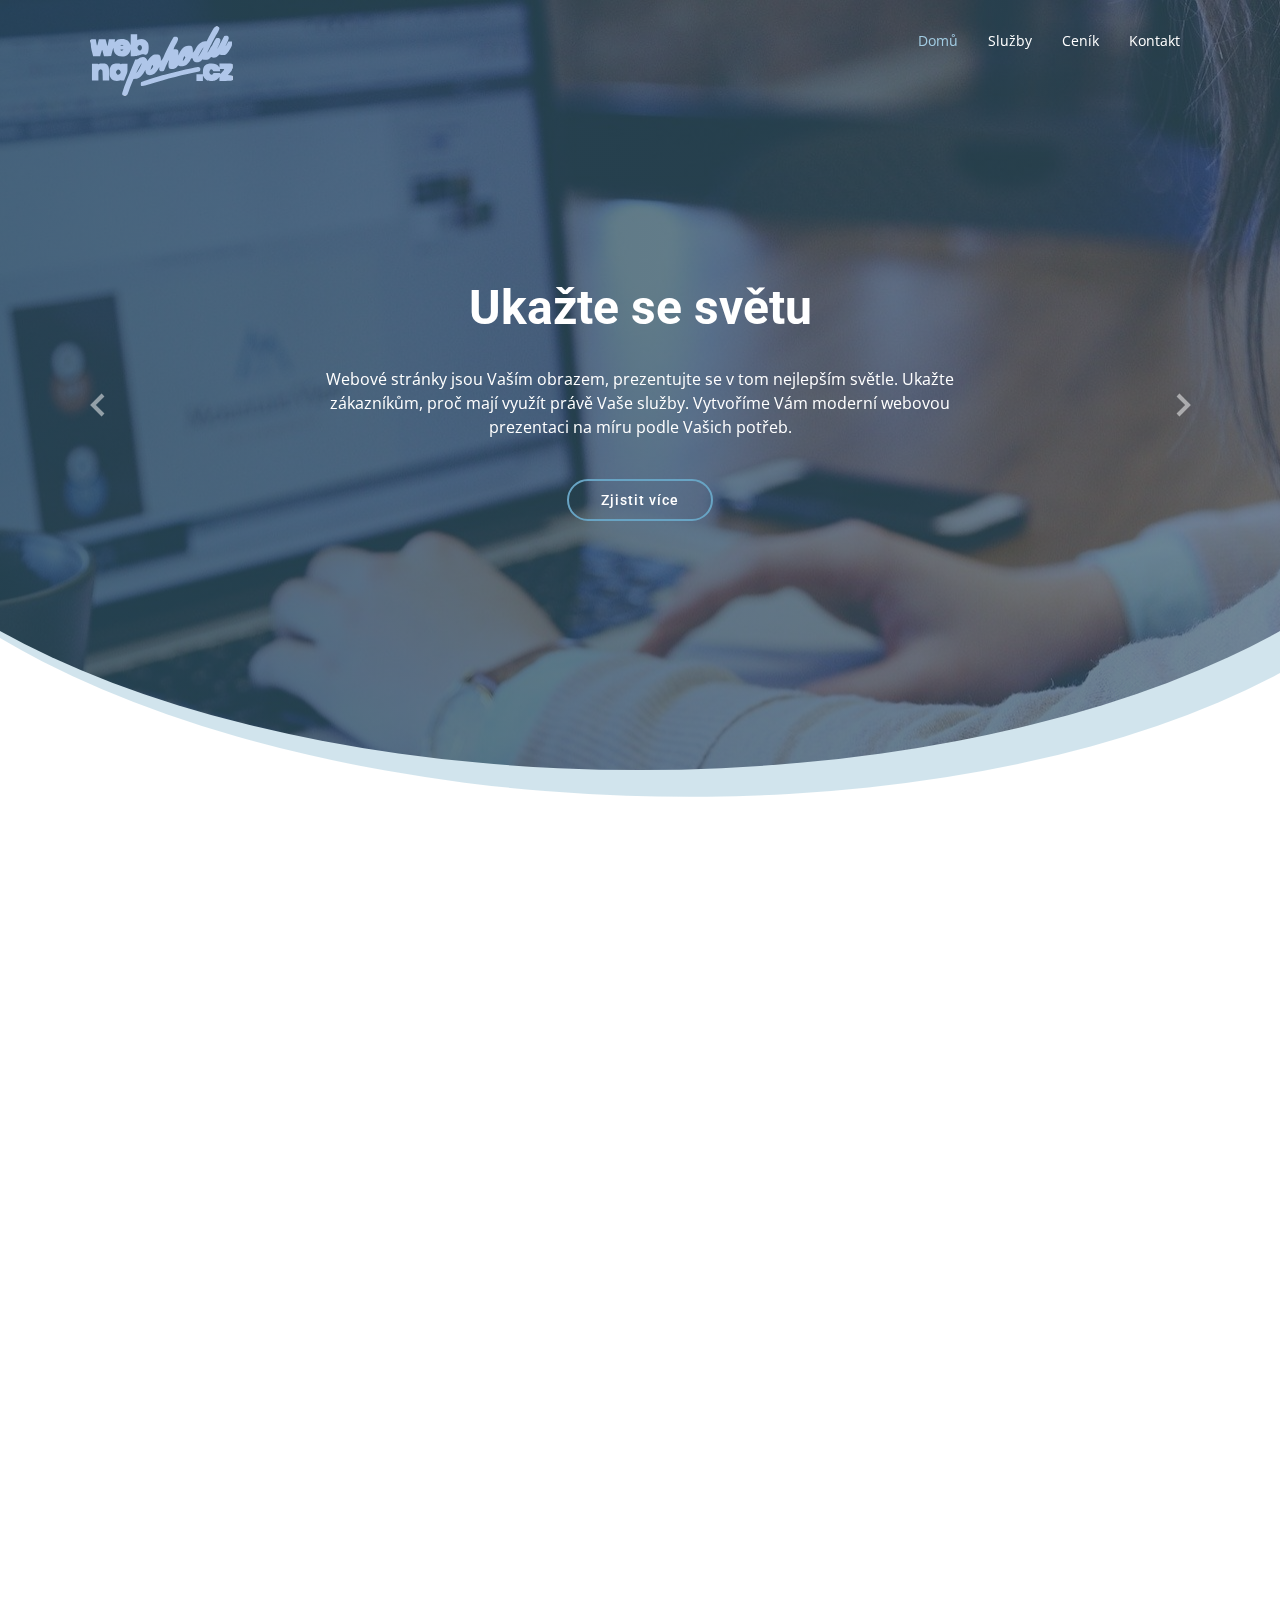
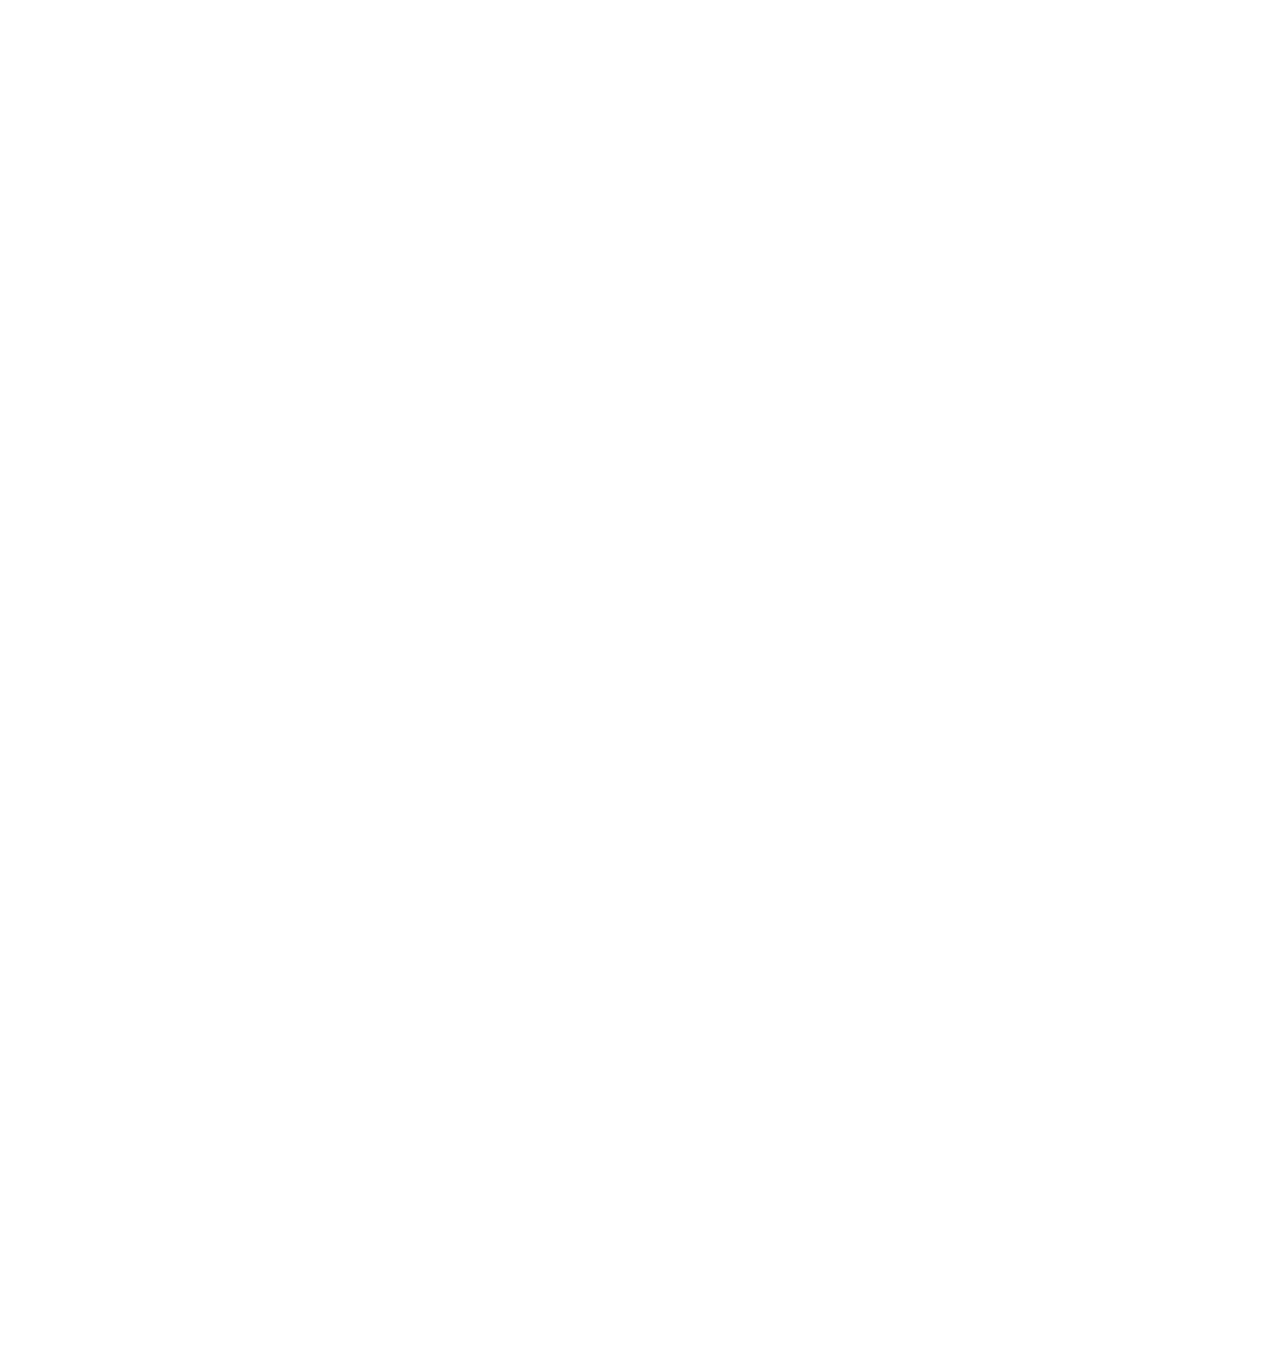
==== commit ca8d4404: "Edited logo" ====
--- a/index.html
+++ b/index.html
@@ -45,7 +45,7 @@
       <div class="logo float-left">
         <!-- <h1 class="text-light"><a href="index.html"><span>Webnapohodu.cz</span></a></h1> -->
         <!-- Uncomment below if you prefer to use an image logo -->
-         <a href="index.html"><img src="assets/img/webnapohodu_logo.svg" alt="" class="img-fluid"></a>
+         <a href="index.html"><img src="assets/img/webnapohodu_logo2.svg" alt="Webnapohodu.cz" class="img-fluid"></a>
       </div>
 
       <nav class="nav-menu float-right d-none d-lg-block">
--- a/assets/css/style.css
+++ b/assets/css/style.css
@@ -96,7 +96,7 @@
 #header .logo img {
   padding: 0;
   margin: 0;
-  max-height: 40px;
+  max-height: 80px;
 }
 
 #main {
@@ -1255,6 +1255,10 @@
   }
 }
 
+.pricing-padding {
+  padding-bottom: 10vh;
+}
+
 /*--------------------------------------------------------------
 # Portfolio
 --------------------------------------------------------------*/
